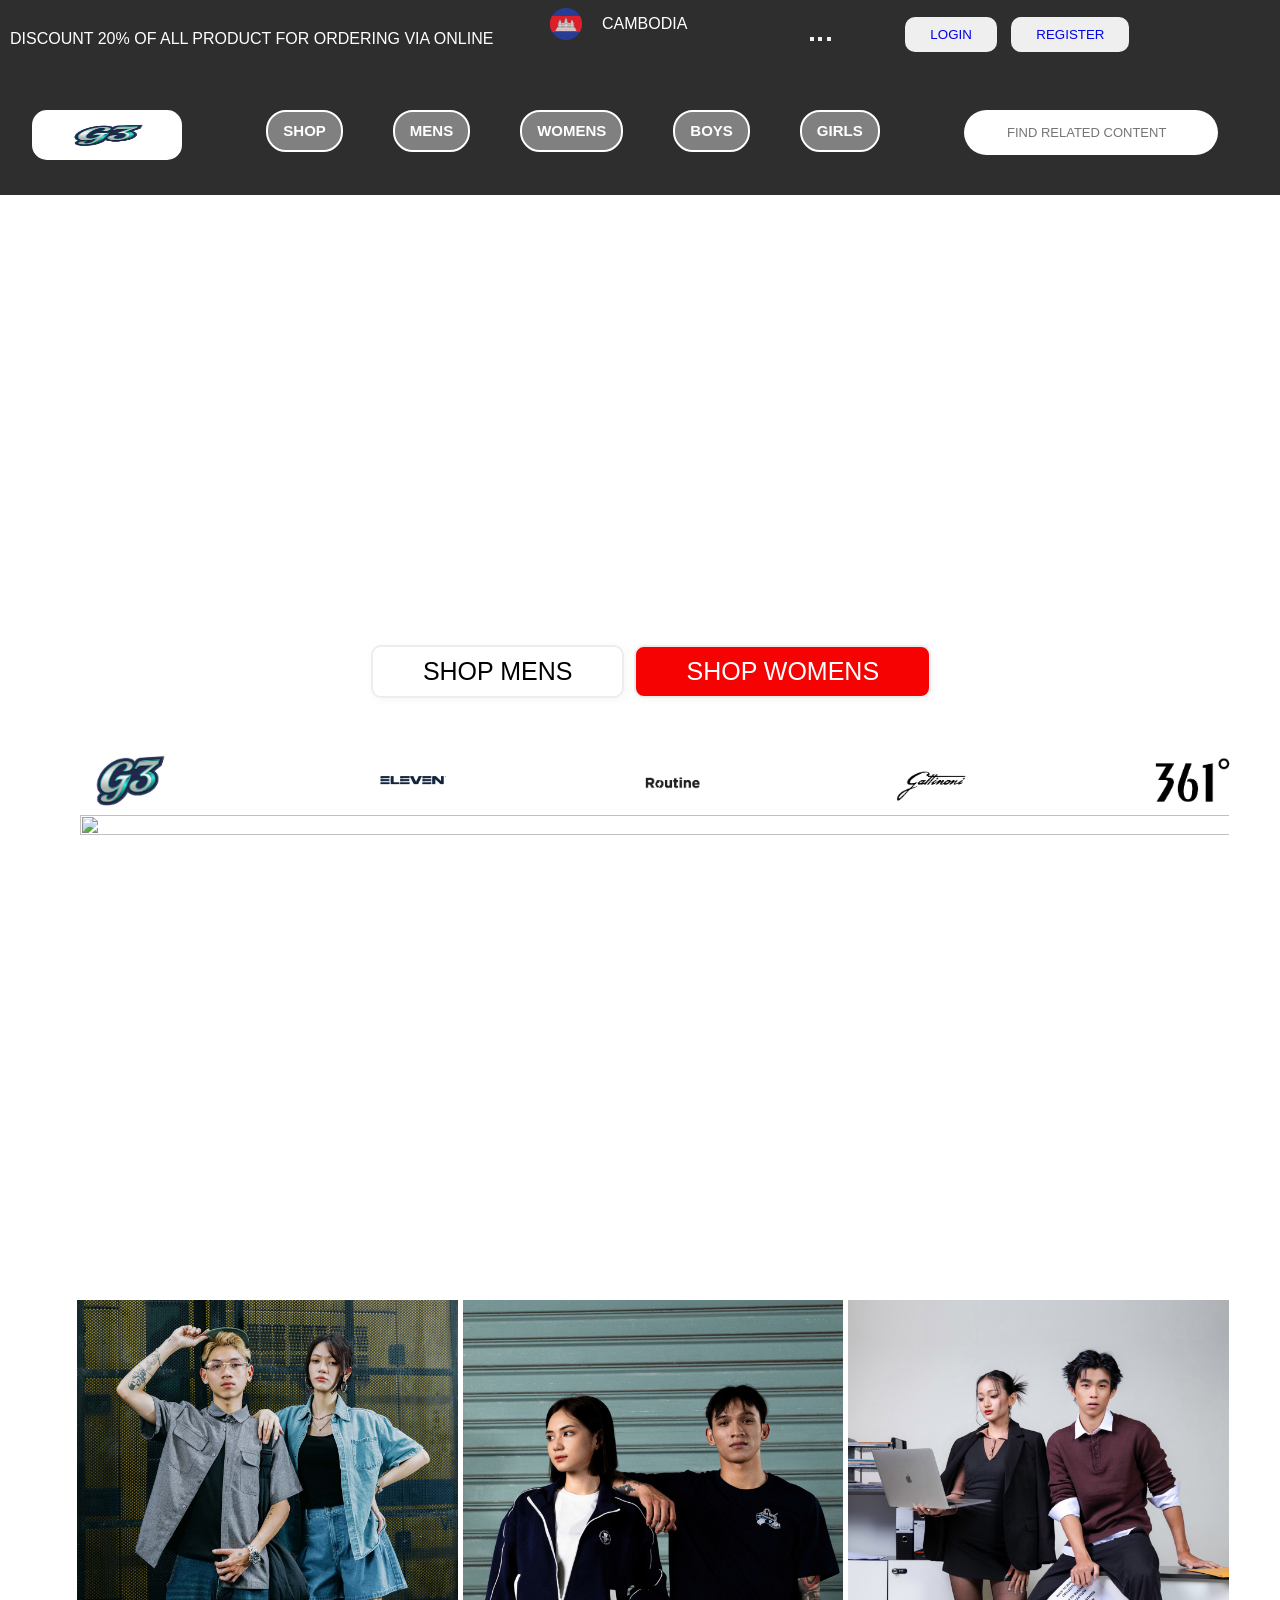
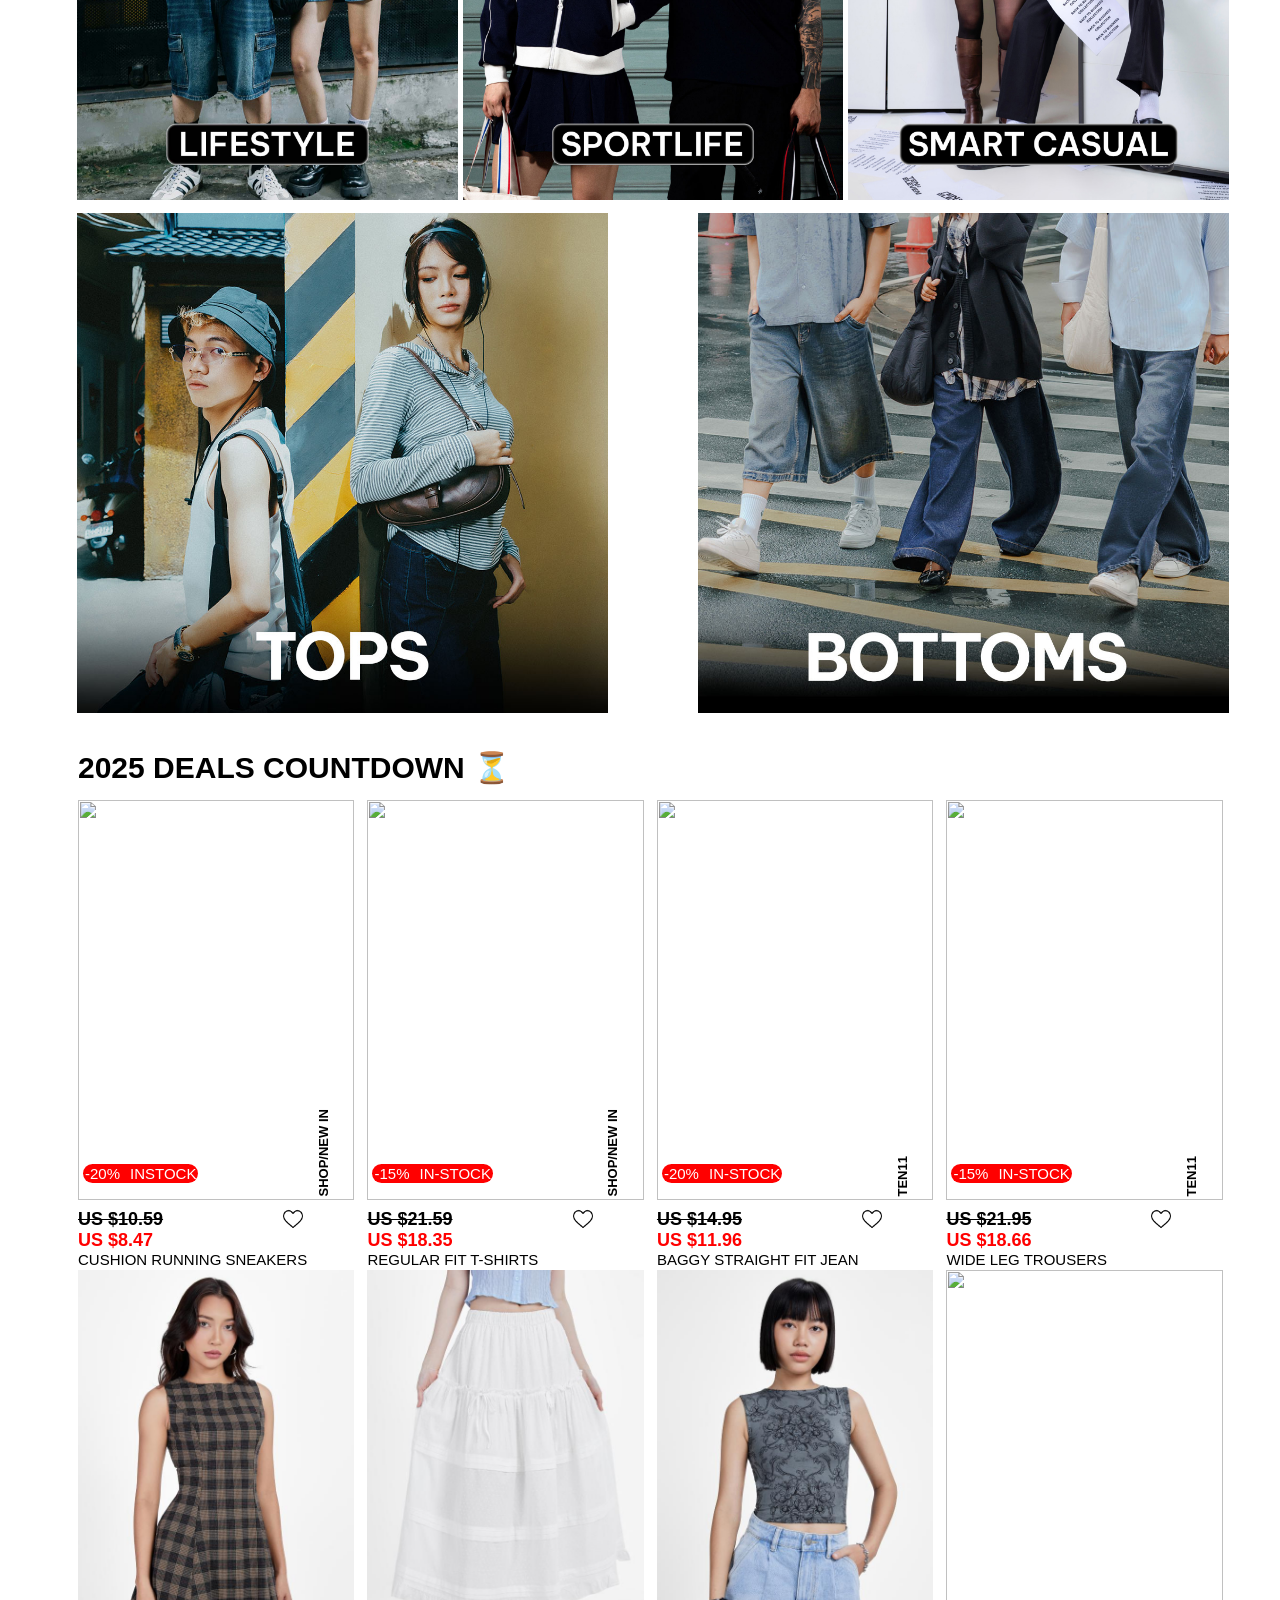
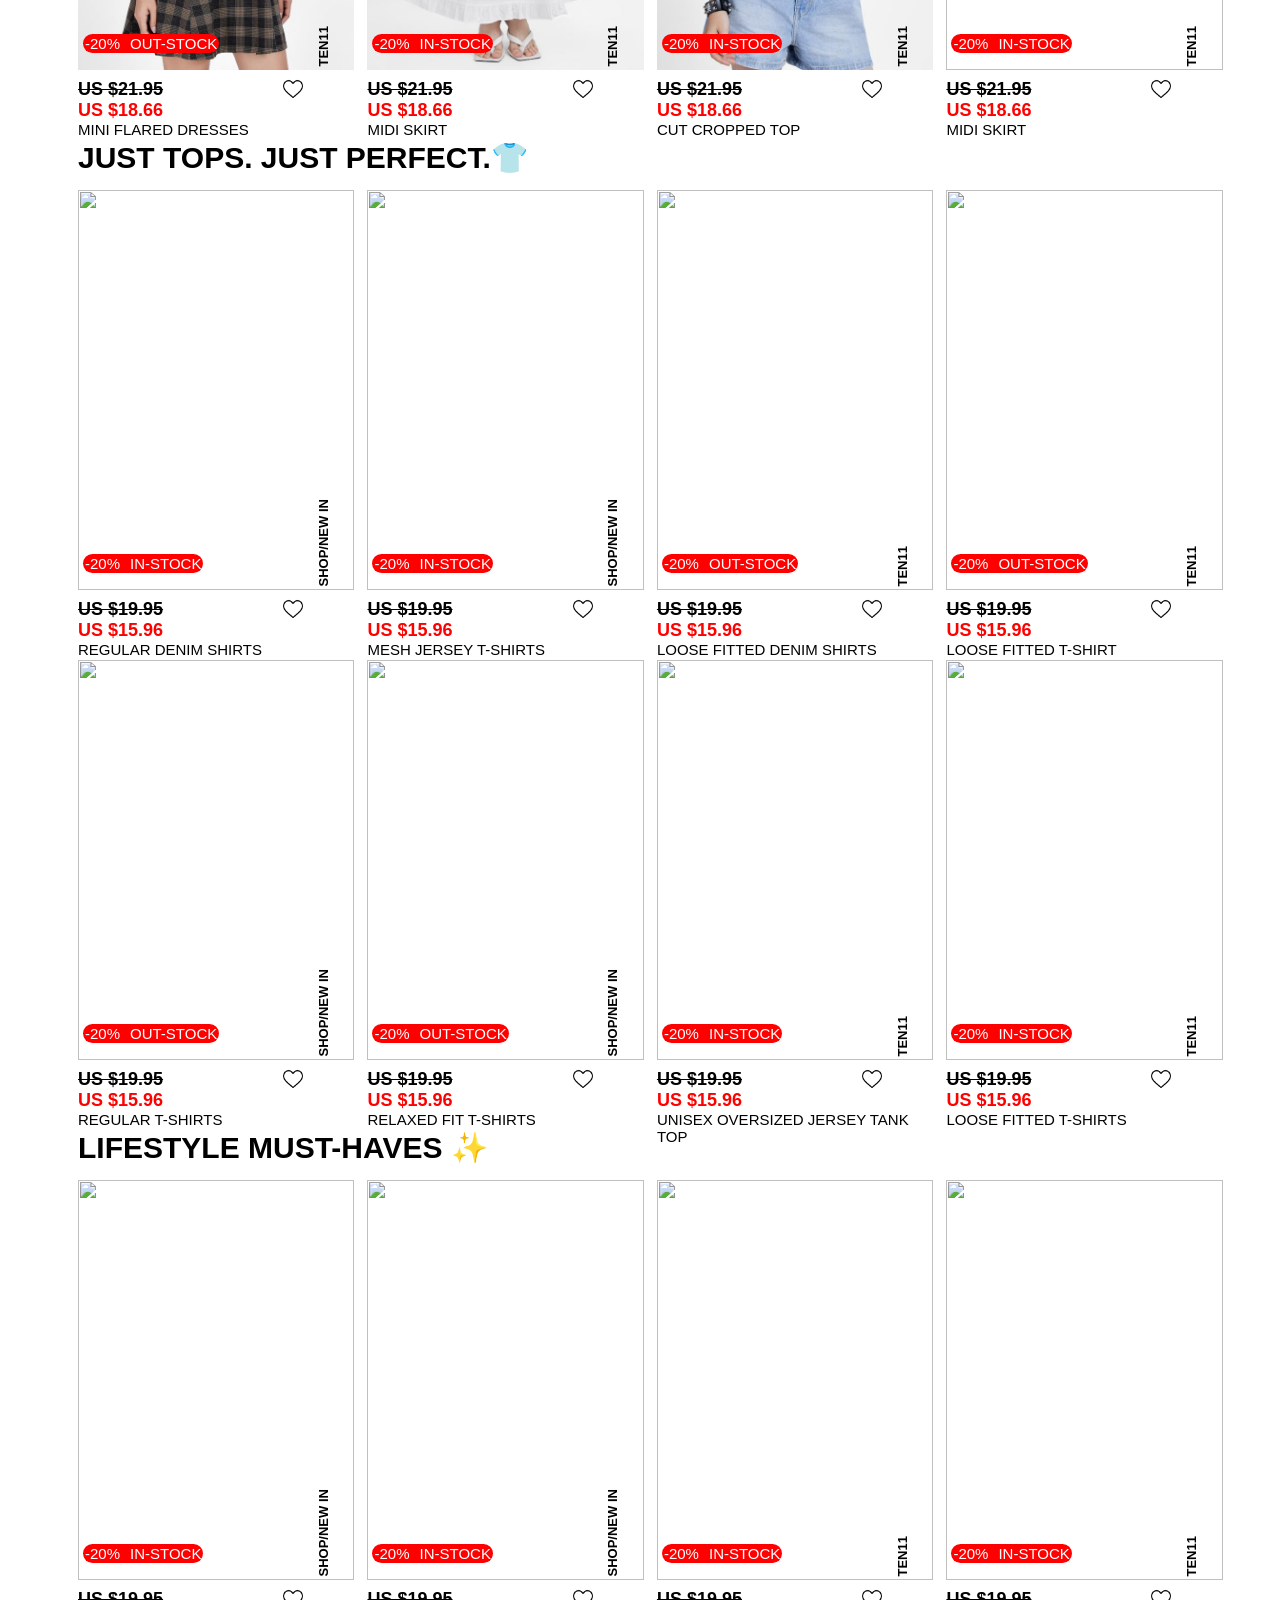
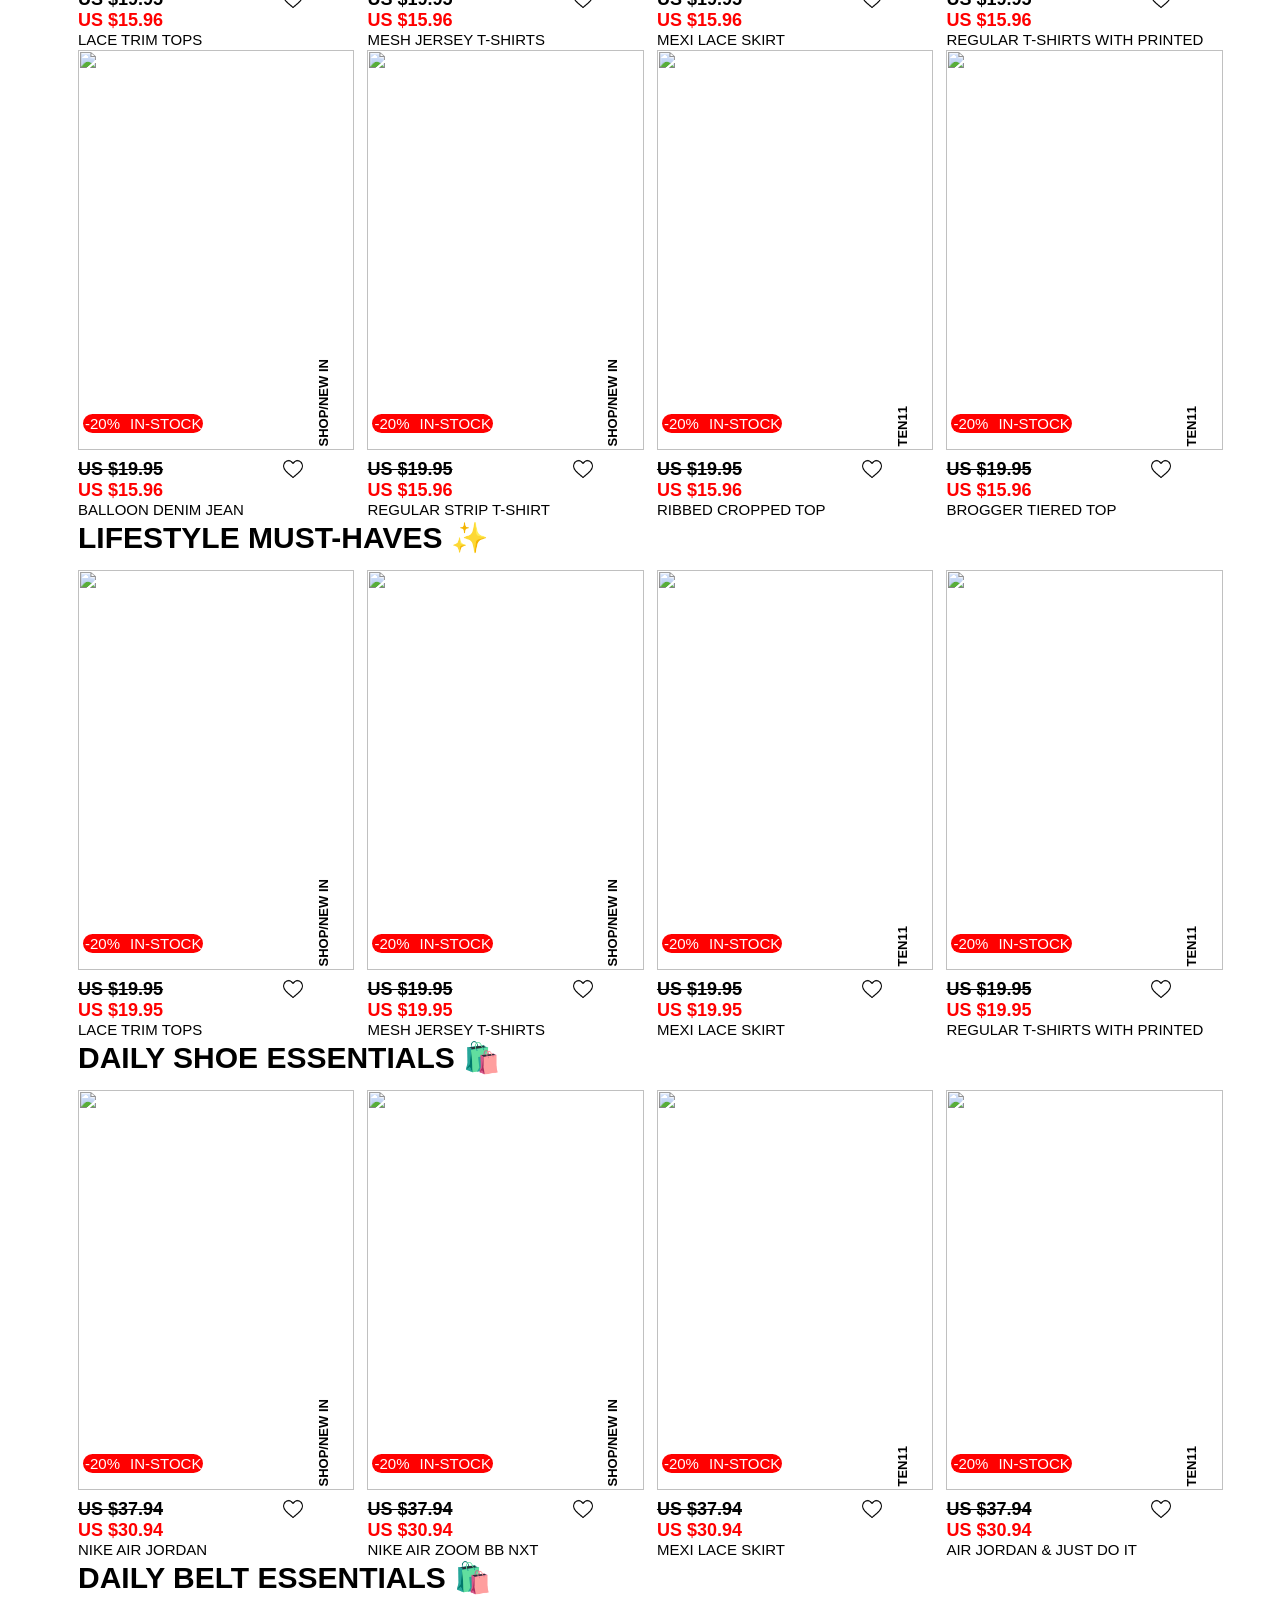
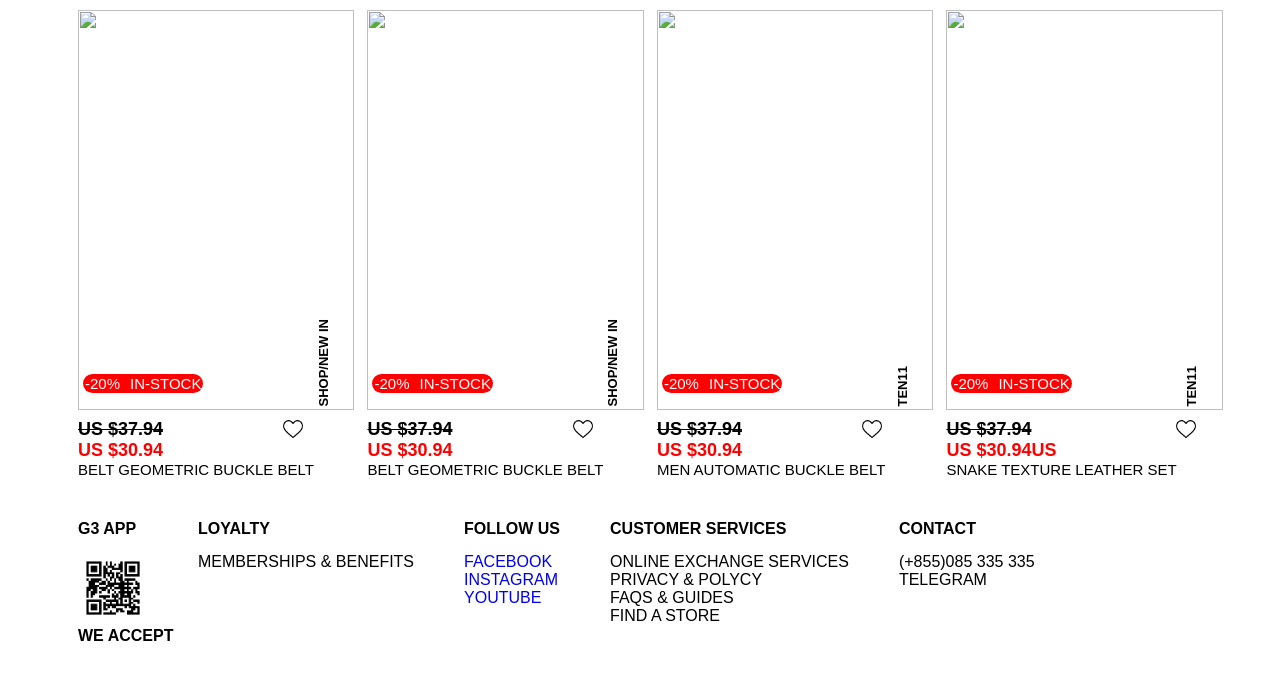
==== index.html @ 4a3a68de "assignment" ====
<!DOCTYPE html>
<html lang="en">

<head>
  <meta charset="UTF-8">
  <meta name="viewport" content="width=device-width, initial-scale=1.0">
  <title>PRODUCT FOR MAS+</title>
   <link rel="stylesheet" href="https://cdn.jsdelivr.net/npm/swiper@11/swiper-bundle.min.css" />
  <!-- Icon tab -->

  <!-- gogle font -->
  <!-- link icon  -->
  <script src="https://unpkg.com/lucide@latest"></script>
  <!-- Style -->
  <link rel="stylesheet" href="./style.css">

</head>

<body>
  <!-- header -->
  <div class="header-container">
    <div class="navbar-top">
      <p class="title">DISCOUNT 20% OF ALL PRODUCT FOR ORDERING VIA ONLINE</p>
      <div class="NavbarTop-right">
        <div class="dropdown">
          <div class="view"><img src="./assets/world (1).png" alt="" class="flag-icon">CAMBODIA<i
              class="fa-solid fa-chevron-down"></i>
            <ul class="all-list">
              <li><a href="#"><img src="./assets/world (1).png" alt="" class="flag-icon"> Cambaodia</a>៛ KHR</li>
              <li><a href="#"><img src="./assets/united-states-of-america.png" alt="" class="flag-icon"> USA</a>$USD</li>
              <li><a href="#"><img src="./assets/canada (2).png" alt="" class="flag-icon"> Canada</a>$cad</li>

            </ul>
          </div>
        </div>
        <div class="lang">
          <button class="shopbtn" type="button"><i style="color:red" data-lucide="heart"></i></button>
          <button class="shopbtn" type="button"><i style="color:red" data-lucide="bell"></i></button>
          <button class="shopbtn" type="button"><i style="color:red" data-lucide="shopping-bag"></i></button>
          <button class="login"><a href="./form.html">login</a></button>
          <button class="login"><a href="./create.html">Register</a></button>
        </div>
      </div>
    </div>
    <div class="navbar-bottom">
      <a href="" class="logo">
        <img src="./assets/logo.png" alt="">
      </a>
      <ul class="all-link">
        <li class="Shoplink"><a href=""> Shop </a>
          <div class="megar-dropdown">
            <div class="all-product">
              <!-- card1 -->
              <div class="card-item">
                <img src="./assets/out-fit main.png" alt="">
                <p class="title"> LIFESTYLE</p>
              </div>
              <!-- card2 -->
              <div class="card-item">
                <img src="./assets/address.png" alt="">
                <p class="title"> LIFESTYLE</p>
              </div>
              <!-- card3 -->
              <div class="card-item">
                <img src="./assets/outfit-man.png" alt="">
                <p class="title"> LIFESTYLE</p>
              </div>
              <!-- card4 -->
              <div class="card-item">
                <img src="./assets/belt.png" alt="">
                <p class="title"> LIFESTYLE</p>
              </div>
              <!-- card5 -->
              <div class="card-item">
                <img src="./assets/shoes.png" alt="">
                <p class="title"> LIFESTYLE</p>
              </div>
            </div>
            <a class="btn link-Viewall" href=""> View all</a>
          </div>
        </li>
        <li class="Shoplink"><a href=""> MENS</a>
          <div class="megar-dropdown">
            <div class="men-list">
              <div class="men-title">
                <h1 class="heading"><a href="#">New In</a></h1>
                <p><a href="#">All</a></p>
                <p><a href="#">Lifesyle</a></p>
                <p><a href="#">Sportlife</a></p>
                <p><a href="#">Casual</a></p>
                <p><a href="#">New In Top</a></p>
                <p><a href="#">New In Bottom</a></p>
              </div>
              <div class="clothing">
                <h1 class="heading"><a href="#">Clothings</a></h1>
                <p><a href="#">All</a></p>
                <p><a href="#">Blazers</a></p>
                <p><a href="#">Vest</a></p>
                <p><a href="#">Polo Skirts</a></p>
                <p><a href="#">T-shirts</a></p>
                <p><a href="#">Jackets</a></p>
              </div>
              <div class="shoes">
                <h1 class="heading"><a href="#">Shoes</a></h1>
                <p><a href="#">All</a></p>
                <p><a href="#">Sandals</a></p>
                <p><a href="#">Sneakers</a></p>
              </div>
              <div class="acessories">
                <h1 class="heading"><a href="#">Acessories</a></h1>
                <p><a href="#">All</a></p>
                <p><a href="#">Caps & Hats</a></p>
                <p><a href="#">Bags</a></p>
                <p><a href="#">Socks</a></p>
                <p><a href="#">Belts</a></p>
                <p><a href="#">Gloves</a></p>
              </div>
              <div class="Shop-Collection">
                <h1 class="heading"><a href="">Acessories</a></h1>
                <p><a href="#">All</a></p>
                <p><a href="#">Post MOdern Academy</a></p>
                <p><a href="#">Rhythms of The River</a></p>
                <p><a href="#">Fiery Energy Collection</a></p>
                <p><a href="#">Q-Drift Collection</a></p>
              </div>
              <div class="sale">
                <h1 class="heading"><a href="#">Sale</a></h1>
                <p><a href="#">Clothing</a></p>
                <p><a href="#">Shoes</a></p>
                <p><a href="#">Acessories</a></p>
                <p><a href="#">Shop By Collection</a></p>

              </div>
            </div>
          </div>
        </li>
        <li class="Shoplink"><a href=""> WOMENS</a>
          <div class="megar-dropdown">
            <div class="men-list">
              <div class="men-title">
                <h1 class="heading"><a href="">New In</a></h1>
                <p><a href="">All</a></p>
                <p><a href="">Lifesyle</a></p>
                <p><a href="">Sportlife</a></p>
                <p><a href="">Casual</a></p>
                <p><a href="">New In Top</a></p>
                <p><a href="">New In Bottom</a></p>
              </div>
              <div class="clothing">
                <h1 class="heading"><a href="">Clothings</a></h1>
                <p><a href="">All</a></p>
                <p><a href="">Blazers</a></p>
                <p><a href="">Vest</a></p>
                <p><a href="">Polo Skirts</a></p>
                <p><a href="">T-shirts</a></p>
                <p><a href="">Jackets</a></p>
              </div>
              <div class="shoes">
                <h1 class="heading"><a href="">Shoes</a></h1>
                <p><a href="">All</a></p>
                <p><a href="">Sandals</a></p>
                <p><a href="">Sneakers</a></p>
              </div>
              <div class="acessories">
                <h1 class="heading"><a href="">Acessories</a></h1>
                <p><a href="">All</a></p>
                <p><a href="">Caps & Hats</a></p>
                <p><a href="">Bags</a></p>
                <p><a href="">Socks</a></p>
                <p><a href="">Belts</a></p>
                <p><a href="">Gloves</a></p>
              </div>
              <div class="Shop-Collection">
                <h1 class="heading"><a href="">Acessories</a></h1>
                <p><a href="">All</a></p>
                <p><a href="">Post MOdern Academy</a></p>
                <p><a href="">Rhythms of The River</a></p>
                <p><a href="">Fiery Energy Collection</a></p>
                <p><a href="">Q-Drift Collection</a></p>
              </div>
              <div class="sale">
                <h1 class="heading"><a href="">Sale</a></h1>
                <p><a href="">Clothing</a></p>
                <p><a href="">Shoes</a></p>
                <p><a href="">Acessories</a></p>
                <p><a href="">Shop By Collection</a></p>

              </div>
            </div>
          </div>
        </li>
        <li class="Shoplink"><a href=""> BOYS</a>
          <div class="megar-dropdown">
            <div class="boy-list">
              <div class="men-title">
                <h1 class="heading"><a href="">New In</a></h1>
              </div>
              <div class="clothing">
                <h1 class="heading"><a href="">Clothings</a></h1>
                <p><a href="">All</a></p>
                <p><a href="">Shirts</a></p>
                <p><a href="">T-shirts</a></p>
                <p><a href="">Jackets</a></p>
                <p><a href="">Clothings set</a></p>
                <p><a href="">Trousers</a></p>
                <p><a href="">Shorts</a></p>
              </div>
              <div class="shoes">
                <h1 class="heading"><a href="">Shoes</a></h1>
                <p><a href="">All</a></p>
                <p><a href="">Sandals</a></p>
                <p><a href="">Sneakers</a></p>
              </div>
              <div class="sale">
                <h1 class="heading"><a href="">Sale</a></h1>
                <p><a href="">New IN</a></p>
                <p><a href="">Clothings</a></p>
                <p><a href="">Shoes</a></p>
              </div>
            </div>
          </div>
        </li>
        <li class="Shoplink"><a href=""> GIRLS</a>
          <div class="megar-dropdown">
            <div class="boy-list">
              <div class="men-title">
                <h1 class="heading"><a href="">New In</a></h1>
              </div>
              <div class="clothing">
                <h1 class="heading"><a href="">Clothings</a></h1>
                <p><a href="">All</a></p>
                <p><a href="">Shirts</a></p>
                <p><a href="">T-shirts</a></p>
                <p><a href="">Jackets</a></p>
                <p><a href="">Clothings set</a></p>
                <p><a href="">Trousers</a></p>
                <p><a href="">Shorts</a></p>
              </div>
              <div class="shoes">
                <h1 class="heading"><a href="">Shoes</a></h1>
                <p><a href="">All</a></p>
                <p><a href="">Sandals</a></p>
                <p><a href="">Sneakers</a></p>
              </div>
              <div class="sale">
                <h1 class="heading"><a href="">Sale</a></h1>
                <p><a href="">New IN</a></p>
                <p><a href="">Clothings</a></p>
                <p><a href="">Shoes</a></p>
              </div>
            </div>
          </div>
        </li>
      </ul>
       <button class="btn-search" type="button"><input type="text" placeholder="Find Related content"><a href=""><i data-lucide="search"></i></a></button>
      <!-- <button class="btn" type="button">Login</button> -->
      <!-- <button class="btn" type="button">Register</button> -->
      
    </div>

  </div>
  <!-- main container -->
  <div class="shop-container">
    <div class="all-button">
      <button class="btn btnRead" type="button">SHOP MENS</button>
      <button class="btn btnAuthor" type="button">SHOP WOMENS</button>
    </div>
  </div>
   <!-- Main container -->
  <div class="main-container">
     <div class="combain-logo">
          <img src="./assets/logo.png" alt="">
          <img src="./assets/eleven.png" alt="">
          <img src="./assets/routine.png" alt="">
          <img src="./assets/gatoni.png" alt="">
          <img src="./assets/361.png" alt="">
     </div>
    <div class="swiper mySwiper">
    <div class="swiper-wrapper">
      <div class="swiper-slide">
            <img src="https://i.pinimg.com/1200x/2f/b5/24/2fb5241d14579fdedc6989cd275238ba.jpg" alt="">
      </div>
     <div class="swiper-slide">
            <img src="https://i.pinimg.com/1200x/97/78/b6/9778b60847f65ab2094aa152dff1e2f6.jpg" alt="">
      </div>
       <div class="swiper-slide">
            <img src="https://i.pinimg.com/1200x/10/e8/ca/10e8ca45fb45e81799ae40be00c5f6f9.jpg" alt="">
      </div>
      <div class="swiper-slide">
            <img src="https://i.pinimg.com/1200x/4d/9f/5a/4d9f5a0dcc0c03b7a9f1bc7c07a864f2.jpg" alt="">
      </div>
       <div class="swiper-slide">
            <img src="https://i.pinimg.com/1200x/ac/e5/84/ace5847d412c4def4c4bec87d070fe2c.jpg" alt="">
      </div>
    </div>
    <button type="button" class="swiper-button-next btncarou"></button>
    <button type class="swiper-button-prev btncarou"></button>
  </div>
 </div>
 <!-- Show container -->
 <div class="show-container">
    <div class="img-card">
       <img src="./assets/lifestyle.png" alt="">
       <img src="./assets/sportlife.png" alt="">
       <img src="./assets/smart-life.png" alt="">
    </div>
    <div class="top-img">
        <img src="./assets/Tops.png" alt="">
        <img src="./assets/bootom.png" alt="">
    </div>
 </div>
 <!-- Swiper Card -->
 <div class="card-container">
    <h1 class="deal-coundown">2025 Deals Countdown ⏳</h1>
    <div class="all-card">
      <div class="view-card">      
          <img src="https://i.pinimg.com/1200x/e0/cb/bf/e0cbbfb600e001c848bf4de46e4d9151.jpg" alt="">
           <div class="dis">
            <p>-20%</p>
            <p>instock</p>
           </div>
          <div class="newin">
          <p >Shop/New In</p>
          </div>
          <div class="field-set">
            <div class="decoration">
               <p class="price-original">US $10.59</p>
               <p class="price">US $8.47</p>
            </div>
            <a href=""><img class="heart" src="./assets/heart.png" alt=""></a>
          </div>
          <p class="role">Cushion Running Sneakers</p>
      </div>
      <div class="view-card">
          <img src="https://zandokh.com/image/cache/catalog/products/2025-06/2112503705%20Replace/ZANDO2405202526749-cr-450x672.jpg" alt="">
          <div class="dis">
            <p>-15%</p>
            <p>in-stock</p>
           </div>
          <div class="newin">
          <p >Shop/New In</p>
          </div>
          <div class="field-set">
           <div class="decoration">
               <p class="price-original">US $21.59</p>
               <p class="price">US $18.35</p>
            </div>
            <a href=""><img class="heart" src="./assets/heart.png" alt=""></a>
          </div>
          <p class="role">Regular Fit T-Shirts</p>
      </div>
      <div class="view-card">
          <img src="https://zandokh.com/image/cache/catalog/products/2025-07/21225031256/Untitled%20Session1209-cr-450x672.jpg" alt="">
          <div class="dis">
            <p>-20%</p>
            <p>in-stock</p>
           </div>
          <div class="newin">
          <p >TEN11</p>
          </div>
          <div class="field-set">
            <div class="decoration">
               <p class="price-original">US $14.95</p>
               <p class="price">US $11.96</p>
            </div>
            <a href=""><img class="heart" src="./assets/heart.png" alt=""></a>
          </div>
          <p class="role">Baggy Straight Fit Jean</p>
      </div>
      <div class="view-card">
          <img src="https://zandokh.com/image/cache/catalog/products/2025-07/11225051107/ZD__0348-cr-450x672.jpg" alt="">
          <div class="dis">
            <p>-15%</p>
            <p>in-stock</p>
           </div>
          <div class="newin">
          <p >TEN11</p>
          </div>
          <div class="field-set">
           <div class="decoration">
               <p class="price-original">US $21.95</p>
               <p class="price">US $18.66</p>
            </div>
            <a href=""><img class="heart" src="./assets/heart.png" alt=""></a>
          </div>
          <p class="role">Wide Leg Trousers</p>
      </div>
    </div>
     <div class="all-card">
      <div class="view-card">
          <img src="./assets/women1.png" alt="">
          <div class="dis">
            <p>-20%</p>
            <p>Out-stock</p>
           </div>
          <div class="newin">
          <p >TEN11</p>
          </div>
          <div class="field-set">
           <div class="decoration">
               <p class="price-original">US $21.95</p>
               <p class="price">US $18.66</p>
            </div>
            <a href=""><img class="heart" src="./assets/heart.png" alt=""></a>
          </div>
          <p class="role">Mini Flared Dresses</p>
      </div>
      <div class="view-card">
          <img src="./assets/women2.png" alt="">
          <div class="dis">
            <p>-20%</p>
            <p>In-stock</p>
           </div>
          <div class="newin">
          <p >TEN11</p>
          </div>
          <div class="field-set">
            <div class="decoration">
               <p class="price-original">US $21.95</p>
               <p class="price">US $18.66</p>
            </div>
            <a href=""><img class="heart" src="./assets/heart.png" alt=""></a>
          </div>
          <p class="role">Midi Skirt</p>
      </div>
      <div class="view-card">
          <img src="./assets/women3.png" alt="">
          <div class="dis">
            <p>-20%</p>
             <p>In-stock</p>
           </div>
          <div class="newin">
          <p >TEN11</p>
          </div>
          <div class="field-set">
           <div class="decoration">
               <p class="price-original">US $21.95</p>
               <p class="price">US $18.66</p>
            </div>
            <a href=""><img class="heart" src="./assets/heart.png" alt=""></a>
          </div>
          <p class="role">Cut Cropped Top</p>
      </div>
      <div class="view-card">
          <img src="https://zandokh.com/image/cache/catalog/products/2025-08/22225061641/ZD__9673-cr-450x672.jpg" alt="">
          <div class="dis">
            <p>-20%</p>
             <p>In-stock</p>
           </div>
          <div class="newin">
          <p >TEN11</p>
          </div>
          <div class="field-set">
           <div class="decoration">
               <p class="price-original">US $21.95</p>
               <p class="price">US $18.66</p>
            </div>
            <a href=""><img class="heart" src="./assets/heart.png" alt=""></a>
          </div>
          <p class="role">Midi Skirt</p>
      </div>
    </div>
    <h1 class="deal-coundown">Just Tops. Just Perfect.👕</h1>
    <div class="all-card">
      <div class="view-card">
          <img src="https://zandokh.com/image/cache/catalog/products/2025-11/11225081234/TAKK7829-cr-450x672.jpg" alt="">
          <div class="dis">
            <p>-20%</p>
             <p>In-stock</p>
           </div>
          <div class="newin">
          <p >Shop/New In</p>
          </div>
          <div class="field-set">
           <div class="decoration">
               <p class="price-original">US $19.95</p>
               <p class="price">US $15.96</p>
            </div>
            <a href=""><img class="heart" src="./assets/heart.png" alt=""></a>
          </div>
          <p class="role">Regular Denim Shirts</p>
      </div>
      <div class="view-card">
          <img src="https://zandokh.com/image/cache/catalog/products/2025-11/21225081485/ZD__9902-cr-450x672.jpg" alt="">
          <div class="dis">
            <p>-20%</p>
            <p>In-stock</p>
           </div>
          <div class="newin">
          <p >Shop/New In</p>
          </div>
          <div class="field-set">
            <div class="decoration">
               <p class="price-original">US $19.95</p>
               <p class="price">US $15.96</p>
            </div>
            <a href=""><img class="heart" src="./assets/heart.png" alt=""></a>
          </div>
          <p class="role">Mesh Jersey T-Shirts</p>
      </div>
      <div class="view-card">
          <img src="https://zandokh.com/image/cache/catalog/products/2025-11/2112508768/ZD__9097-cr-450x672.jpg" alt="">
          <div class="dis">
            <p>-20%</p>
            <p>Out-stock</p>
           </div>
          <div class="newin">
          <p >TEN11</p>
          </div>
          <div class="field-set">
            <div class="decoration">
               <p class="price-original">US $19.95</p>
               <p class="price">US $15.96</p>
            </div>
            <a href=""><img class="heart" src="./assets/heart.png" alt=""></a>
          </div>
          <p class="role">Loose Fitted Denim Shirts</p>
      </div>
      <div class="view-card">
          <img src="https://zandokh.com/image/cache/catalog/products/2025-09/21225081352/ZD__5546-cr-450x672.jpg" alt="">
          <div class="dis">
            <p>-20%</p>
             <p>Out-stock</p>
           </div>
          <div class="newin">
          <p >TEN11</p>
          </div>
          <div class="field-set">
           <div class="decoration">
               <p class="price-original">US $19.95</p>
               <p class="price">US $15.96</p>
            </div>
            <a href=""><img class="heart" src="./assets/heart.png" alt=""></a>
          </div>
          <p class="role">Loose Fitted T-Shirt</p>
      </div>
    </div>
    <div class="all-card">
      <div class="view-card">
          <img src="https://zandokh.com/image/cache/catalog/products/2025-10/11225081300/ZD__8467-cr-450x672.jpg" alt="">
          <div class="dis">
            <p>-20%</p>
             <p>Out-stock</p>
           </div>
          <div class="newin">
          <p >Shop/New In</p>
          </div>
          <div class="field-set">
           <div class="decoration">
               <p class="price-original">US $19.95</p>
               <p class="price">US $15.96</p>
            </div>
            <a href=""><img class="heart" src="./assets/heart.png" alt=""></a>
          </div>
          <p class="role">Regular T-Shirts</p>
      </div>
      <div class="view-card">
          <img src="https://zandokh.com/image/cache/catalog/products/2025-04/3122410006%20replace/ZANDO2504202519037-cr-450x672.jpg" alt="">
          <div class="dis">
            <p>-20%</p>
             <p>Out-stock</p>
           </div>
          <div class="newin">
          <p >Shop/New In</p>
          </div>
          <div class="field-set">
           <div class="decoration">
               <p class="price-original">US $19.95</p>
               <p class="price">US $15.96</p>
            </div>
            <a href=""><img class="heart" src="./assets/heart.png" alt=""></a>
          </div>
          <p class="role">Relaxed Fit T-Shirts</p>
      </div>
      <div class="view-card">
          <img src="https://zandokh.com/image/cache/catalog/products/2025-06/11225041042/DSC04744-cr-450x672.jpg" alt="">
          <div class="dis">
            <p>-20%</p>
            <p>In-stock</p>
           </div>
          <div class="newin">
          <p >TEN11</p>
          </div>
          <div class="field-set">
            <div class="decoration">
               <p class="price-original">US $19.95</p>
               <p class="price">US $15.96</p>
            </div>
            <a href=""><img class="heart" src="./assets/heart.png" alt=""></a>
          </div>
          <p class="role">Unisex Oversized Jersey Tank Top</p>
      </div>
      <div class="view-card">
          <img src="https://zandokh.com/image/cache/catalog/products/2025-11/11225081228/ZD__7426-cr-450x672.jpg" alt="">
          <div class="dis">
            <p>-20%</p>
             <p>In-stock</p>
           </div>
          <div class="newin">
          <p >TEN11</p>
          </div>
          <div class="field-set">
           <div class="decoration">
               <p class="price-original">US $19.95</p>
               <p class="price">US $15.96</p>
            </div>
            <a href=""><img class="heart" src="./assets/heart.png" alt=""></a>
          </div>
          <p class="role">Loose Fitted T-Shirts</p>
      </div>
    </div>
    <!-- Card -->
     <h1 class="deal-coundown">Lifestyle Must-Haves ✨</h1>
    <div class="all-card">
      <div class="view-card">
          <img src="https://zandokh.com/image/cache/catalog/products/2025-11/22225081762/ZD__0501-cr-450x672.jpg" alt="">
          <div class="dis">
            <p>-20%</p>
             <p>In-stock</p>
           </div>
          <div class="newin">
          <p >Shop/New In</p>
          </div>
          <div class="field-set">
           <div class="decoration">
               <p class="price-original">US $19.95</p>
               <p class="price">US $15.96</p>
            </div>
            <a href=""><img class="heart" src="./assets/heart.png" alt=""></a>
          </div>
          <p class="role">Lace Trim Tops</p>
      </div>
      <div class="view-card">
          <img src="https://zandokh.com/image/cache/catalog/products/2025-11/12225101874/ZD__9991-cr-450x672.jpg" alt="">
          <div class="dis">
            <p>-20%</p>
             <p>In-stock</p>
           </div>
          <div class="newin">
          <p >Shop/New In</p>
          </div>
          <div class="field-set">
            <div class="decoration">
               <p class="price-original">US $19.95</p>
               <p class="price">US $15.96</p>
            </div>
            <a href=""><img class="heart" src="./assets/heart.png" alt=""></a>
          </div>
          <p class="role">Mesh Jersey T-Shirts</p>
      </div>
      <div class="view-card">
          <img src="https://zandokh.com/image/cache/catalog/products/2025-11/11225081304/ZD__9870-cr-450x672.jpg" alt="">
          <div class="dis">
            <p>-20%</p>
             <p>In-stock</p>
           </div>
          <div class="newin">
          <p >TEN11</p>
          </div>
          <div class="field-set">
           <div class="decoration">
               <p class="price-original">US $19.95</p>
               <p class="price">US $15.96</p>
            </div>
            <a href=""><img class="heart" src="./assets/heart.png" alt=""></a>
          </div>
          <p class="role">Mexi Lace Skirt</p>
      </div>
      <div class="view-card">
          <img src="https://zandokh.com/image/cache/catalog/products/2025-11/21225081394/TAKK8970-cr-450x672.jpg" alt="">
          <div class="dis">
            <p>-20%</p>
             <p>In-stock</p>
           </div>
          <div class="newin">
          <p >TEN11</p>
          </div>
          <div class="field-set">
            <div class="decoration">
               <p class="price-original">US $19.95</p>
               <p class="price">US $15.96</p>
            </div>
            <a href=""><img class="heart" src="./assets/heart.png" alt=""></a>
          </div>
          <p class="role">Regular T-Shirts With Printed</p>
      </div>
    </div>
        <div class="all-card">
      <div class="view-card">
          <img src="https://zandokh.com/image/cache/catalog/products/2025-11/11225101361/ZD__0205-cr-450x672.jpg" alt="">
          <div class="dis">
            <p>-20%</p>
             <p>In-stock</p>
           </div>
          <div class="newin">
          <p >Shop/New In</p>
          </div>
          <div class="field-set">
          <div class="decoration">
               <p class="price-original">US $19.95</p>
               <p class="price">US $15.96</p>
            </div>
            <a href=""><img class="heart" src="./assets/heart.png" alt=""></a>
          </div>
          <p class="role">Balloon Denim Jean</p>
      </div>
      <div class="view-card">
          <img src="https://zandokh.com/image/cache/catalog/products/2025-11/22225081808/TAKK7953-cr-450x672.jpg" alt="">
          <div class="dis">
            <p>-20%</p>
             <p>In-stock</p>
           </div>
          <div class="newin">
          <p >Shop/New In</p>
          </div>
          <div class="field-set">
            <div class="decoration">
               <p class="price-original">US $19.95</p>
               <p class="price">US $15.96</p>
            </div>
            <a href=""><img class="heart" src="./assets/heart.png" alt=""></a>
          </div>
          <p class="role">Regular Strip T-Shirt</p>
      </div>
      <div class="view-card">
          <img src="https://zandokh.com/image/cache/catalog/products/2025-11/22225081803/TAKK7703-cr-450x672.jpg" alt="">
          <div class="dis">
            <p>-20%</p>
             <p>In-stock</p>
           </div>
          <div class="newin">
          <p >TEN11</p>
          </div>
          <div class="field-set">
            <div class="decoration">
               <p class="price-original">US $19.95</p>
               <p class="price">US $15.96</p>
            </div>
            <a href=""><img class="heart" src="./assets/heart.png" alt=""></a>
          </div>
          <p class="role">Ribbed Cropped Top</p>
      </div>
      <div class="view-card">
          <img src="https://zandokh.com/image/cache/catalog/products/2025-11/22225081766/TAKK8939-cr-450x672.jpg" alt="">
          <div class="dis">
            <p>-20%</p>
             <p>In-stock</p>
           </div>
          <div class="newin">
          <p >TEN11</p>
          </div>
          <div class="field-set">
            <div class="decoration">
               <p class="price-original">US $19.95</p>
               <p class="price">US $15.96</p>
            </div>
            <a href=""><img class="heart" src="./assets/heart.png" alt=""></a>
          </div>
          <p class="role">Brogger Tiered Top</p>
      </div>
    </div>
    <!-- Shoes card -->
    <h1 class="deal-coundown">Lifestyle Must-Haves ✨</h1>
    <div class="all-card">
      <div class="view-card">
          <img src="https://zandokh.com/image/cache/catalog/products/2025-11/22225081762/ZD__0501-cr-450x672.jpg" alt="">
          <div class="dis">
            <p>-20%</p>
             <p>In-stock</p>
           </div>
          <div class="newin">
          <p >Shop/New In</p>
          </div>
          <div class="field-set">
           <div class="decoration">
               <p class="price-original">US $19.95</p>
               <p class="price">US $19.95</p>
            </div>
            <a href=""><img class="heart" src="./assets/heart.png" alt=""></a>
          </div>
          <p class="role">Lace Trim Tops</p>
      </div>
      <div class="view-card">
          <img src="https://zandokh.com/image/cache/catalog/products/2025-11/12225101874/ZD__9991-cr-450x672.jpg" alt="">
          <div class="dis">
            <p>-20%</p>
             <p>In-stock</p>
           </div>
          <div class="newin">
          <p >Shop/New In</p>
          </div>
          <div class="field-set">
           <div class="decoration">
               <p class="price-original">US $19.95</p>
               <p class="price">US $19.95</p>
            </div>
            <a href=""><img class="heart" src="./assets/heart.png" alt=""></a>
          </div>
          <p class="role">Mesh Jersey T-Shirts</p>
      </div>
      <div class="view-card">
          <img src="https://zandokh.com/image/cache/catalog/products/2025-11/11225081304/ZD__9870-cr-450x672.jpg" alt="">
          <div class="dis">
            <p>-20%</p>
             <p>In-stock</p>
           </div>
          <div class="newin">
          <p >TEN11</p>
          </div>
          <div class="field-set">
            <div class="decoration">
               <p class="price-original">US $19.95</p>
               <p class="price">US $19.95</p>
            </div>
            <a href=""><img class="heart" src="./assets/heart.png" alt=""></a>
          </div>
          <p class="role">Mexi Lace Skirt</p>
      </div>
      <div class="view-card">
          <img src="https://zandokh.com/image/cache/catalog/products/2025-11/21225081394/TAKK8970-cr-450x672.jpg" alt="">
          <div class="dis">
            <p>-20%</p>
             <p>In-stock</p>
           </div>
          <div class="newin">
          <p >TEN11</p>
          </div>
          <div class="field-set">
           <div class="decoration">
               <p class="price-original">US $19.95</p>
               <p class="price">US $19.95</p>
            </div>
            <a href=""><img class="heart" src="./assets/heart.png" alt=""></a>
          </div>
          <p class="role">Regular T-Shirts With Printed</p>
      </div>
    </div>
     <h1 class="deal-coundown">Daily Shoe Essentials 🛍️</h1>
    <div class="all-card">
      <div class="view-card">
          <img src="https://i.pinimg.com/736x/c9/a6/c9/c9a6c9b3900078aecc8fda0f52e3ea5d.jpg" alt="">
          <div class="dis">
            <p>-20%</p>
             <p>In-stock</p>
           </div>
          <div class="newin">
          <p >Shop/New In</p>
          </div>
          <div class="field-set">
            <div class="decoration">
               <p class="price-original">US $37.94</p>
               <p class="price">US $30.94</p>
            </div>
            <a href=""><img class="heart" src="./assets/heart.png" alt=""></a>
          </div>
          <p class="role">Nike Air Jordan</p>
      </div>
      <div class="view-card">
          <img src="https://i.pinimg.com/1200x/9a/05/08/9a050836e3c8ce14a833f3105d86af57.jpg" alt="">
          <div class="dis">
            <p>-20%</p>
             <p>In-stock</p>
           </div>
          <div class="newin">
          <p >Shop/New In</p>
          </div>
          <div class="field-set">
           <div class="decoration">
               <p class="price-original">US $37.94</p>
               <p class="price">US $30.94</p>
            </div>
            <a href=""><img class="heart" src="./assets/heart.png" alt=""></a>
          </div>
          <p class="role">Nike Air Zoom BB NXT</p>
      </div>
      <div class="view-card">
          <img src="https://i.pinimg.com/736x/a8/38/96/a83896ee2ad6405346f3d37b6d61770e.jpg" alt="">
          <div class="dis">
            <p>-20%</p>
             <p>In-stock</p>
           </div>
          <div class="newin">
          <p >TEN11</p>
          </div>
          <div class="field-set">
            <div class="decoration">
               <p class="price-original">US $37.94</p>
               <p class="price">US $30.94</p>
            </div>
            <a href=""><img class="heart" src="./assets/heart.png" alt=""></a>
          </div>
          <p class="role">Mexi Lace Skirt</p>
      </div>
      <div class="view-card">
          <img src="https://i.pinimg.com/736x/13/9b/ea/139bea477b9758a563ff7921dd3ff1b3.jpg" alt="">
          <div class="dis">
            <p>-20%</p>
             <p>In-stock</p>
           </div>
          <div class="newin">
          <p >TEN11</p>
          </div>
          <div class="field-set">
            <div class="decoration">
               <p class="price-original">US $37.94</p>
               <p class="price">US $30.94</p>
            </div>
            <a href=""><img class="heart" src="./assets/heart.png" alt=""></a>
          </div>
          <p class="role">Air Jordan & Just Do It</p>
      </div>
      <!-- Belt container -->
    </div>
    <h1 class="deal-coundown">Daily Belt Essentials 🛍️</h1>
    <div class="all-card">
      <div class="view-card">
          <img src="https://i.pinimg.com/1200x/47/7c/0d/477c0d3b9ce963d7a9645220e0173698.jpg" alt="">
          <div class="dis">
            <p>-20%</p>
             <p>In-stock</p>
           </div>
          <div class="newin">
          <p >Shop/New In</p>
          </div>
          <div class="field-set">
            <div class="decoration">
               <p class="price-original">US $37.94</p>
               <p class="price">US $30.94</p>
            </div>
            <a href=""><img class="heart" src="./assets/heart.png" alt=""></a>
          </div>
          <p class="role">Belt Geometric Buckle Belt</p>
      </div>
      <div class="view-card">
          <img src="https://i.pinimg.com/1200x/1d/29/49/1d294921f55bd189ced9955e6c1eb6f0.jpg" alt="">
          <div class="dis">
            <p>-20%</p>
             <p>In-stock</p>
           </div>
          <div class="newin">
          <p >Shop/New In</p>
          </div>
          <div class="field-set">
            <div class="decoration">
               <p class="price-original">US $37.94</p>
               <p class="price">US $30.94</p>
            </div>
            <a href=""><img class="heart" src="./assets/heart.png" alt=""></a>
          </div>
          <p class="role"> Belt Geometric Buckle Belt</p>
      </div>
      <div class="view-card">
          <img src="https://i.pinimg.com/1200x/2e/07/c3/2e07c3362ea0949f112ebb308b39e744.jpg" alt="">
          <div class="dis">
            <p>-20%</p>
             <p>In-stock</p>
           </div>
          <div class="newin">
          <p >TEN11</p>
          </div>
          <div class="field-set">
           <div class="decoration">
               <p class="price-original">US $37.94</p>
               <p class="price">US $30.94</p>
            </div>
            <a href=""><img class="heart" src="./assets/heart.png" alt=""></a>
          </div>
          <p class="role">Men Automatic Buckle Belt</p>
      </div>
      <div class="view-card">
          <img src="https://i.pinimg.com/736x/36/20/c0/3620c04d0a9927229b2c35246f61b41a.jpg" alt="">
          <div class="dis">
            <p>-20%</p>
             <p>In-stock</p>
           </div>
          <div class="newin">
          <p >TEN11</p>
          </div>
          <div class="field-set">
           <div class="decoration">
               <p class="price-original">US $37.94</p>
               <p class="price">US $30.94US</p>
            </div>
            <a href=""><img class="heart" src="./assets/heart.png" alt=""></a>
          </div>
          <p class="role">Snake Texture Leather Set</p>
      </div>
    </div>
 <div class="end-container">
    <div class="app">
      <p>G3 APP</p>
      <img src="./assets/qrcode.png" alt="">
    </div>
    <div class="loyal">
      <p class="loyality">LOYALTY</p>
      <p><i data-lucide="heart-pulse"></i> Memberships & Benefits</p>
    </div>
    <div class="follow">
      <p class="loyality">FOLLOW US</p>
      <p><i data-lucide="facebook"></i> <a href="https://www.facebook.com/?_rdc=2&_rdr#">FACEBOOK</a> </p>
      <p><i data-lucide="instagram"></i> <a href="https://www.instagram.com/">INSTAGRAM</a> </p>
      <p><i data-lucide="youtube"></i>   <a href="https://www.youtube.com/">YOUTUBE</a> </p>
    </div>
    <div class="coustomer">
      <p class="loyality">CUSTOMER SERVICES</p>
      <p class="coustomer">Online Exchange Services</p>
      <p class="coustomer">Privacy & Polycy</p>
      <p class="coustomer">FAQs & Guides</p>
      <p class="coustomer">Find a Store</p>
    </div>
    <div >
      <p class="loyality">CONTACT</p>
      <p><i data-lucide="phone"></i>  (+855)085 335 335</p>
      <p><i data-lucide="tv-minimal-play"></i>Telegram</p>
    </div>
  </div>
  <div class="acept">
    <h1 style="font-size: 16px;margin-bottom: 20px;">WE ACCEPT</h1>
    <div class="accept-combaine">
      <img src="https://www.ababank.com/fileadmin/user_upload/Payment_Cards/Debit/UPI_Debit.png" alt="">
      <img src="https://cdn.prod.website-files.com/6421631e1cc24c10e5a5503c/655eb6e1090ee9ecd434424b_plat-debit-min.png" alt="">
      <img src="https://encrypted-tbn0.gstatic.com/images?q=tbn:ANd9GcRsx_wCV4LFzTc2FlHepNsz5m-BXHuqN8grew&s" alt="">
      <img src="https://www.maybank2u.com.my/iwov-resources/images/personal/cards/visa/_0010_VISA-Blue-OL.png" alt="">
      <img src="https://www.chipmongbank.com.kh/api/images//19df84e0-e9cc-49e7-9353-5ce8abe0f43b.png" alt="">
      <img src="https://www.creditbank.com.pg/sites/default/files/2024-08/VisaClassicDebit_CMYK_HR_personal.png" alt="">
      <img src="https://www.sathapana.com.kh/uploads/8fb1fac6740afadb23704e035c8009948c44ef15/Sliver-Credit-card-02.jpg" alt="">
      <img src="https://woori.com.vn/wp-content/uploads/2024/08/Woori-Visa-Classic-Corporate-1-1.png" alt="">
    </div>
    

  </div>
  </div>
  
</body>
<!-- lucid -->
<script>
  lucide.createIcons();
</script>
<!-- Swiper JS -->
<script src="https://cdn.jsdelivr.net/npm/swiper@11/swiper-bundle.min.js"></script>
      <script>
    var swiper = new Swiper(".mySwiper", {
      navigation: {
        nextEl: ".swiper-button-next",
        prevEl: ".swiper-button-prev",
      },
    });
  </script>
</html>
---- style.css ----
/* Reset and Base Styles */
* {
  margin: 0;
  padding: 0;
  box-sizing: border-box;
  text-transform: uppercase;
  text-decoration: none;
  list-style: none;
   font-family: "Outfit", sans-serif;
}

:root {
  /* Colors */
  --color-black: #000000;
  --color-pink: #ff2eee;
  --color-white: #ffffff;
  
  /* Sizes */
  --size-15: 15px;
  --size-18: 18px;
  --size-30: 30px;
  
  /* Font Weights */
  --regular: 400;
  --medium: 500;
  --bold: 700;
  --extra-bold: 900;
}

/* Header Container */
.header-container {
  padding: 20px 0;
  width: 100%;
  /* background-color: var(--color-black); */
  background-color: rgba(7, 7, 7, 0.838);
  
}

.header-container .navbar-top {
  width: 100%;
  /* margin: auto; */
  margin-left: 10px;
  margin-top: 10px;
  display: flex;
  justify-content: space-between;
  flex-wrap: wrap;
  align-items: flex-start;
}

.navbar-top .title {
  color: var(--color-white);
}

.NavbarTop-right {
  display: flex;
  /* justify-content: flex-start; */
  align-items: center;
  gap: 10px;
  margin-top: -40px;
  margin-left: 540px;
}

.NavbarTop-right .dropdown {
  width: 250px;
  position: relative;
}

.dropdown .view {
  cursor: pointer;
  display: flex;
  /* justify-content: center; */
  align-items: center;
  gap: 20px;
  padding-bottom: 20px;
  color: var(--color-white);
}

.view .all-list {
  background-color: var(--color-white);
  padding: 20px;
  width: 90%;
  opacity: 1;
  position: absolute;
  visibility: hidden;
  top: 50px;
  cursor: pointer;
  left: 0;
  transition: all 0.5s;
  border-radius: 30px;
  z-index: 10;
}
 .view:hover .all-list {
  opacity: 1;
  visibility: visible;
}

.navbar-top-right .dropdown .all-list li {
  border-radius: 10px;
  padding: 15px 10px;
  margin-top: 5px;
  display: flex;
  justify-content: space-between;
  align-items: center;
}

.navbar-top-right .dropdown .all-list li:hover {
  /* background-color: var(--color-pink); */
  background-color: rgba(255, 166, 0, 0.986) !important;
}

.navbar-top-right .dropdown .all-list li a {
  font-size: var(--size-15);
  font-weight: var(--bold);
  display: flex;
  justify-content: center;
  align-items: center;
  gap: 10px;
  color: var(--color-black);
  
}
.login{
  padding: 10px 25px;
  border-radius: 10px;
  border: none;
  margin-left: 70px;
  margin-right: -60px;
}
/* Navbar Bottom */
.navbar-bottom {
  padding: 0;
  display: flex;
  justify-content: space-between;
  align-items: flex-start;
  flex-wrap: wrap;
  width: 95%;
  margin: auto;
  margin-top: 50px;
}

.navbar-bottom .logo img {
  width: 100px;
  border: 0px solid white;
  width:150px;
  height: 50px;
  padding: 10px 10px;
  border-radius: 15px;
  background-color: var(--color-white);
}

.navbar-bottom .all-link {
  display: flex;
  justify-content: center;
  align-items: flex-start;
  gap: 50px;
  margin-left: 20px;
}
.navbar-bottom li{
    border: 2PX solid white;
    padding: 10px 15px;
    border-radius: 20px;
    background-color: rgb(128, 128, 128);
}
.navbar-bottom li:hover{
    background-color: var(--color-pink);
    
}
.navbar-bottom .all-link li a {
  font-size: var(--size-15);
  font-weight: var(--bold);
  color: var(--color-white);
}

.navbar-bottom button {
  background-color: var(--color-pink);
  background-color: var(--color-white);
  text-align: center;
  border-radius: 30px;
  padding: 10px 40px;
  margin-bottom: 20px; 
  color: var(--color-white);
  color: var(--color-black);
  border: none;
  cursor: pointer;
  font-weight: var(--bold);
  font-size: var(--size-15);
}
.navbar-bottom button:hover{
  background-color: rgb(227, 8, 194); 
  background-color: var(--color-white); 
  color: var(--color-white);
}
 .btn-search{
    padding:2px 2px;
    margin-right:30px;
    margin-left: 20px;
    border-radius:20px;
    overflow: hidden;
}
.btn-search input{
    padding: 5px 3px;
    border: none;
    font-size: 13px;
    outline: none;
    background-color: transparent;
} 

/* Mega Dropdown */
.megar-dropdown {
  width: 100%;
  padding: 50px 0;
  display: flex;
  opacity: 1;
  visibility: hidden;
  transition: all 0.5s;
  align-items: center;
  flex-direction: column;
  left: 0;
  gap: 100px;
  /* background-color: var(--color-black); */
  background-color: rgb(128, 128, 128);
  position: absolute;
  top: 200px;
  z-index: 5;
}

.Shoplink:hover .megar-dropdown{
  visibility: visible;
}
.megar-dropdown .all-product {
  display: flex;
  justify-content: center;
  align-items: center;
  gap: 30px;
}

.megar-dropdown .all-product .card-item {
  width: 200px;
  text-align: center;
  border-radius: 20px;
  overflow: hidden;
}

.megar-dropdown .all-product .card-item .title {
  color: var(--color-white);
  font-weight: var(--bold);
}

.megar-dropdown .all-product .card-item img {
  width: 100%;
  height: 100%;
  border-radius: 20px;
}

.link-Viewall {
  border-radius: 20px;
  color: var(--color-white);
  padding: 20px 50px;
  font-size: var(--size-18);
  border: 2px solid var(--color-white);
  background: transparent;
  cursor: pointer;
}
.link-Viewall:hover{
  background-color: var(--color-pink);
  background-color: orange ;
}
.men-list{
  display: flex;
  justify-content: space-between;
  align-items: center;
  gap:70px;
}
.boy-list{
   display: flex;
  justify-content: space-between;
  align-items: center;
  gap:250px;
}
/* Shop container */
.shop-container{
  position: absolute;
  color:#fff;
  top:175px;
  /* left:100px; */
  width:90%;
  margin: 20px 75px;
  /* height:700px; */
  /* z-index: 3; */
  background-image: url(https://i.pinimg.com/1200x/8f/dc/05/8fdc051f6733d87a02957988baa87608.jpg);
  bottom: 50px;
  height: 100%;
  background-size: cover;
  background-repeat: no-repeat;
  object-fit: cover;
}
.all-button{
  padding-top: 450px;
  width:auto;
  display:flex;
  justify-content: center;
  align-items: center;
  gap: 10px;
  
}
.btn{
  background-color: #fff;
  font-size: 25px;
  padding: 10px 50px;
  /* border-color:transparent; */
  transition: all 0.5s;
  transition-timing-function: linear;
  outline: none;
  border-radius: 10px;
  border: 2px solid #ebedef;
  box-shadow: 2px 2px 8px rgba(246, 246, 243, 0.99);
  outline: none;
}
.btnRead:hover{
  color:#fff;
  background-color: transparent;
  border: 2px solid #fff;
  margin-top: 20px;
}
.btnAuthor{
  color: #fff;
  background-color:rgb(246, 2, 2);
}
.btnAuthor:hover{
  background-color: transparent;
   border: 2px solid #fff;
  margin-top: 20px;
}


/* Swiper */
.main-container{
  width:96%;
  height: 400px;
  margin-top: 550px;
}
.main-container .combain-logo{
  width: 95%;
  display: flex;
  gap: 180px;
  margin-left: 65px;
  margin-right: 65px;
}
.combain-logo img{
  width: 150px;
  height: 70px;
  object-fit: cover;
}
.swiper-wrapper{
  max-width: 100%;
  max-height: 100%;
  margin-left: 80px;
  margin-right: 80px;
  
}
.swiper-wrapper .swiper-slide img{
    width: 100%;
    height:100%;
    object-fit: cover;
    position: relative;
    background-size: cover;
} 
.btncarou , .btnproCarou{
  width:100px;
  height:100px;
  border-radius: 80%;
  color: var(--color-white);
  background-color: var(--color-black); 
  position: absolute;
  right:50px;
  outline: none;
  transition-duration: 0.5s;
  border: 2px solid var(--color-white);
  top: 300px;
  z-index: 1000 !important;
  padding: 20px 20px;
  margin-left: 120px;
}
.btncarou i{
  transition-duration: 0.5s;
  font-size: 30px;
  font-weight: 1000;
}
.btncarou:hover {
  background-color: red;
  color: var(--color-white);
}
.btncarou:hover i{
  scale: 4;
}
.button-prev{
  left: 50px !important;
}
.button-prev i{
  transform: rotate(540deg);
}
.show-container{
  width: 90%;
  height: 500px;
  margin-top: 155px;
  margin-left: 77px;
}
.show-container .img-card{
  display: flex;
  gap: 5px;
  width: 100%;
  height: 100%;
}
.show-container .img-card img{
  width:34%;
  height: 100%;
  object-fit: cover;
}
.show-container .top-img{
  width: 100%;
  height: 100%;
  display: flex;
  gap: 90px;
  margin-top: 13px;
}
.show-container .top-img img{
  width: 49%;
  height: 100%;
  object-fit: cover;
}
/* Card container */
.card-container{
  width: 90%;
  height: 400px;
  margin-top: 43%;
  margin-left: 78px;
}
.card-container .deal-coundown{
  font-size: 30px;
  font-weight: 700;
}
.card-container .all-card{
  width: 100%;
  height:100%;
  display: flex;
  gap: 13px;
  margin: 70px;
  margin-top: 15px;
  margin-left: 0px;
}
.card-container .view-card{
  width: 24%;
  height: 100%;
}
.card-container .view-card img{
  width: 100%;
  height: 100%;
  object-fit: cover;
}
.card-container .field-set{
  display: flex;
  gap: 120px;
  margin-top: 50px;
  color: red;
  font-weight: 600;
  font-size: 18px;
}
.card-container .field-set .price a{
  font-size: 20px;
  color: red;
  font-weight: 700;
}
.card-container .field-set .decoration .price-original{
  text-decoration: line-through;
  color: black;
}
.card-container .field-set .heart{
  width: 20px;
  height: 20px;
}
.card-container .view-card .role{
  color: black;
  font-size: 15px;
  font-weight: 500;
}
.card-container .view-card .newin p{
  width: 90px;
  font-size: 13px;
  margin-top: -60px;
  margin-left: 200px;
  rotate: 270deg;
 font-weight: 600;
 color: black;
}
.card-container .view-card .dis{
  color: white;
  font-size: 15px;
  margin-top: -40px;
  margin-left: 5px;
  background-color: red;
  padding: 1px 2px;
  border-radius:1000px;
  position: absolute; 
  display:flex ;
  gap: 10px;
  margin-left: 5px;
}
.end-container{
  padding-top: 40px;
  width: 100%;
  display: flex;
  gap: 50px;
}
.end-container .app p{
  font-size: 16px;
  font-weight: 600;
  margin-bottom: 15px;
}
.end-container .app img{
  width: 70px;
  height: 70px;
}
.end-container .loyality{
  font-size: 16px;
  font-weight: 600;
  margin-bottom: 15px;
}
.acept-combaine{
  width: 100%;
  display: flex;
  gap: 50px;
}
.acept img{
  width: 5%;
  height: auto;
  object-fit: cover;

}
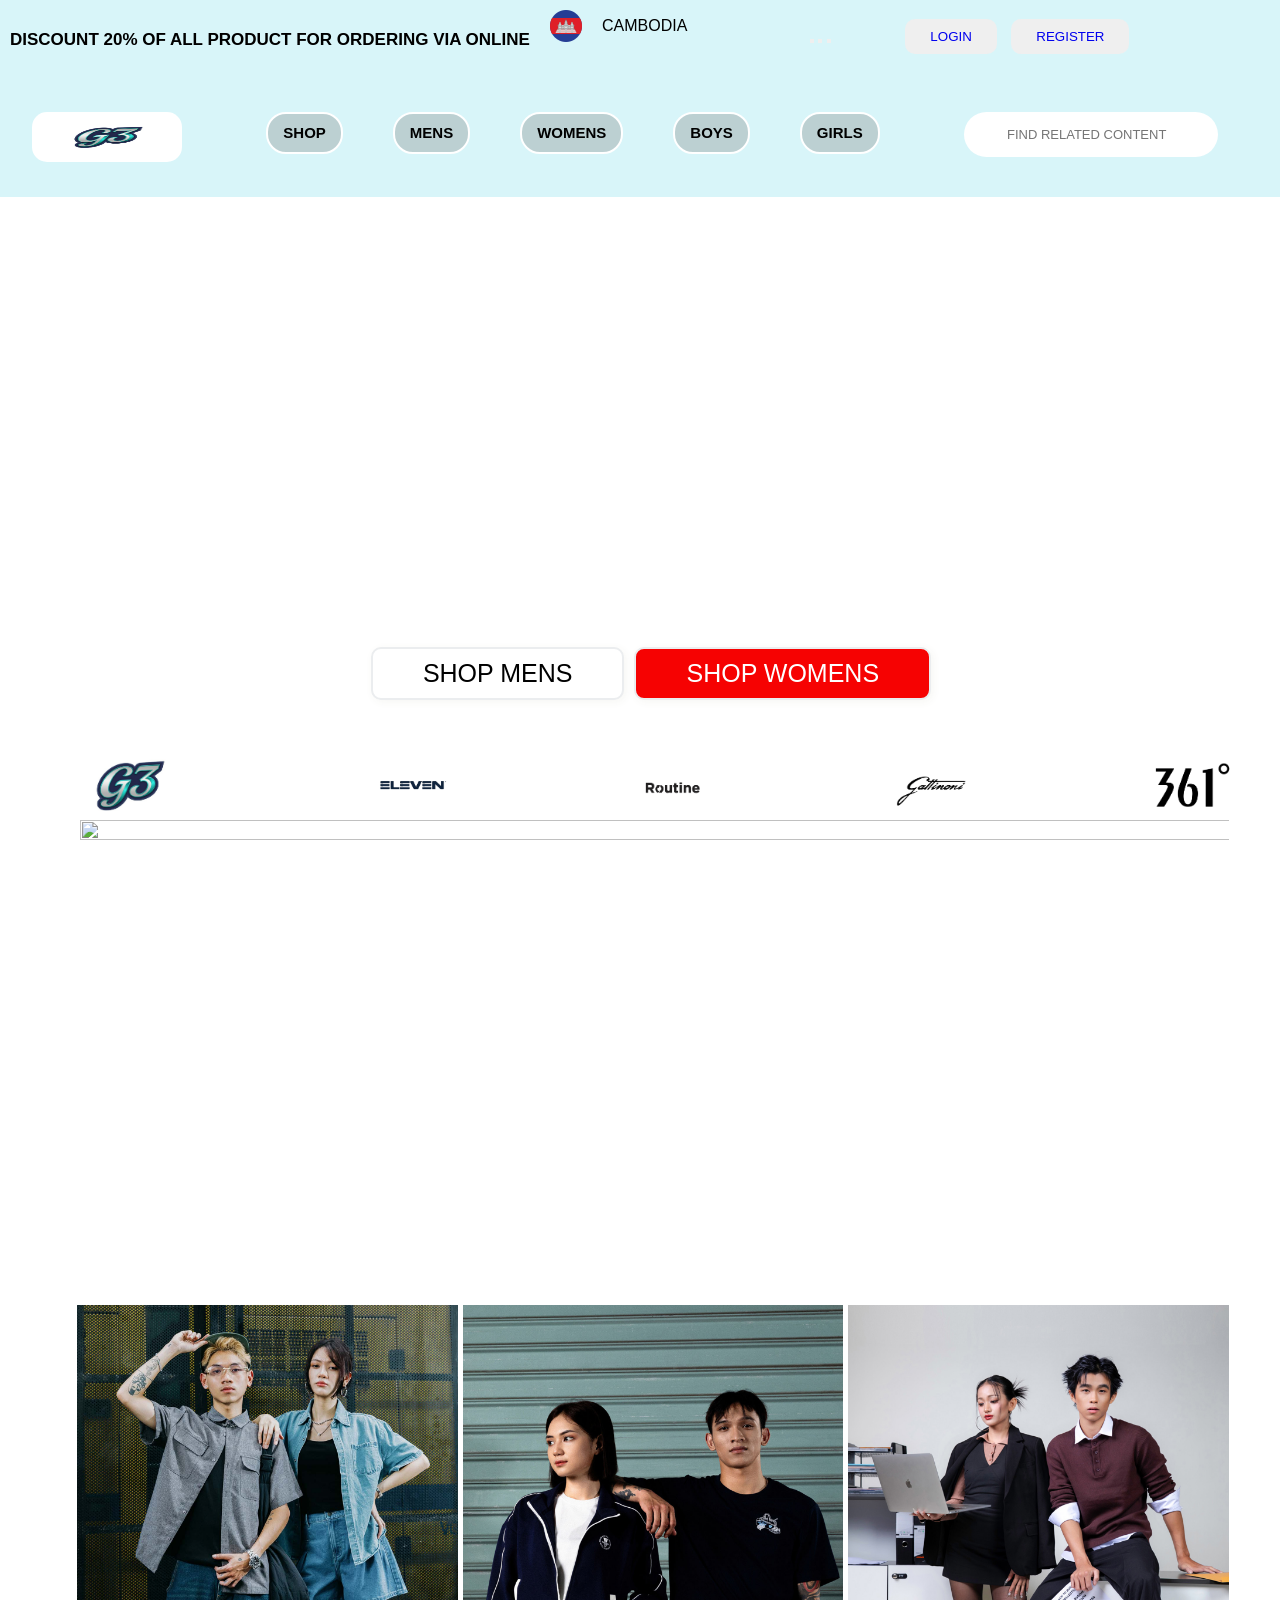
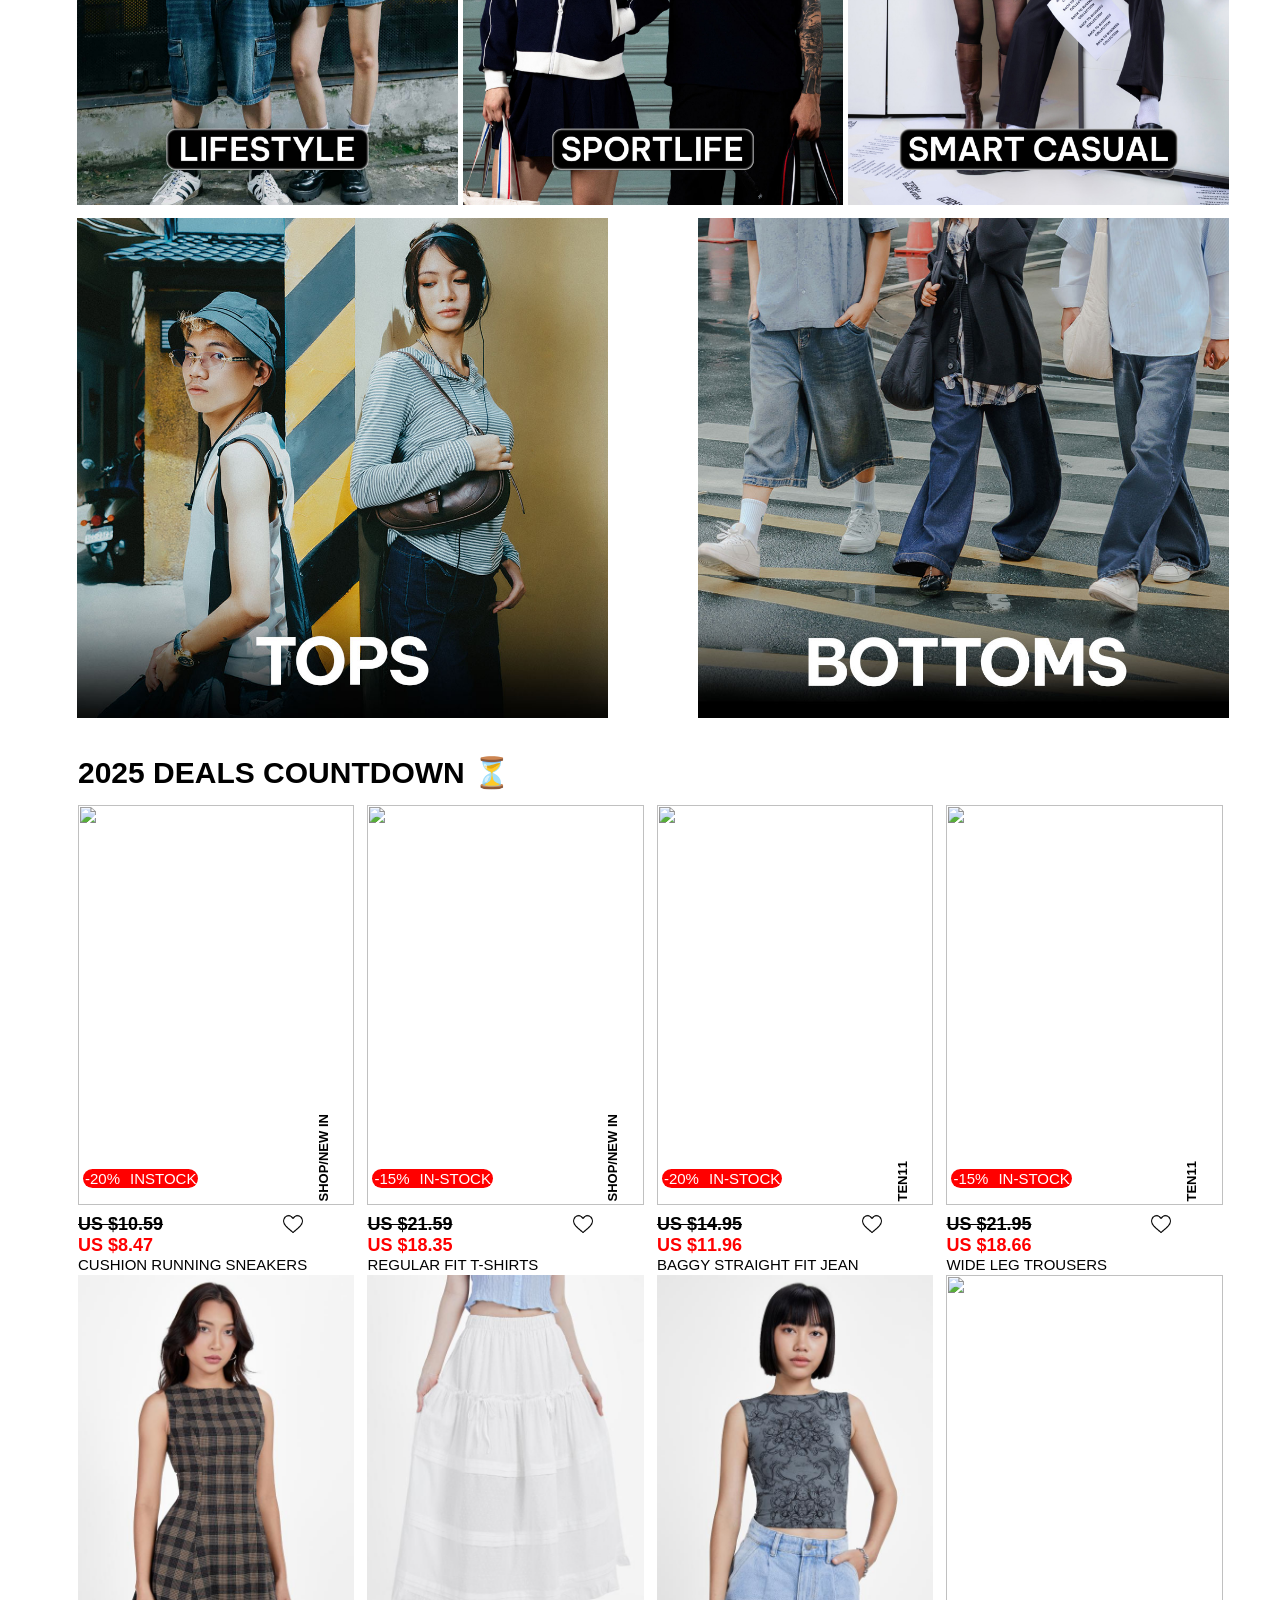
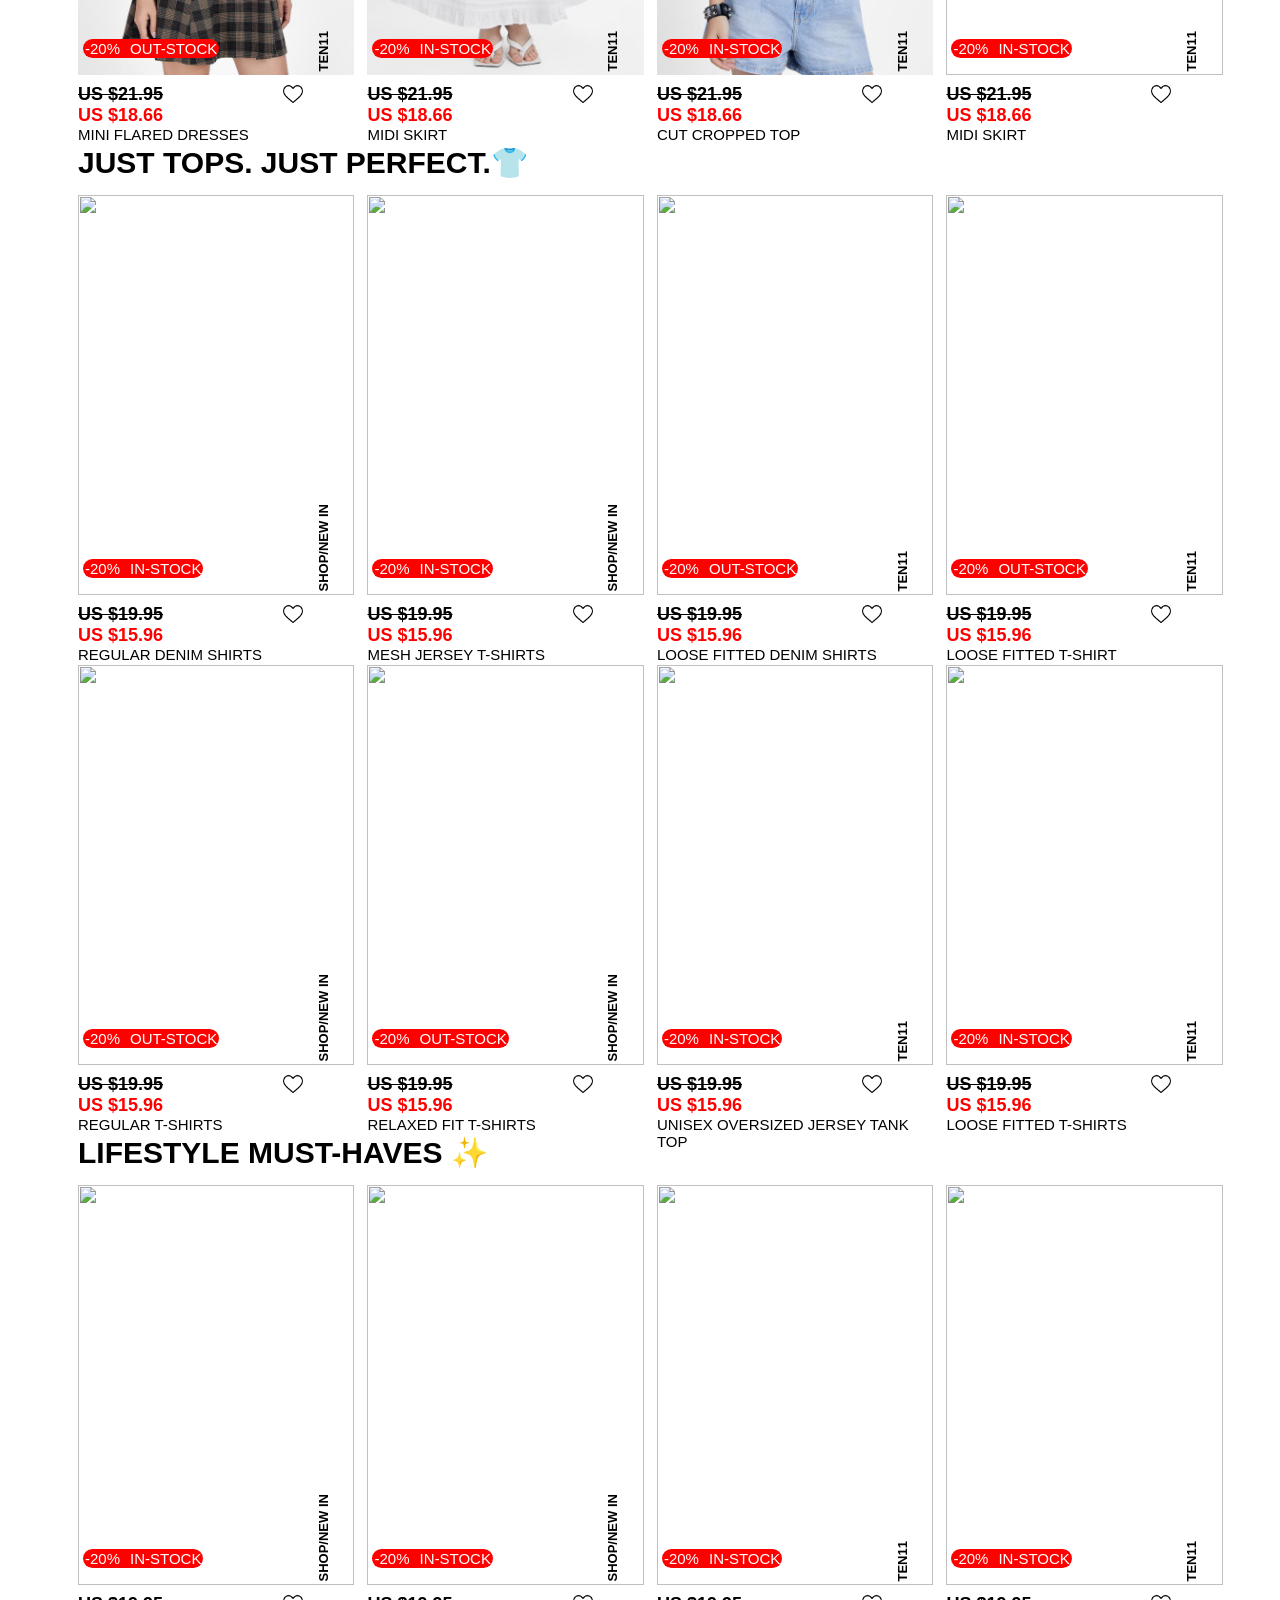
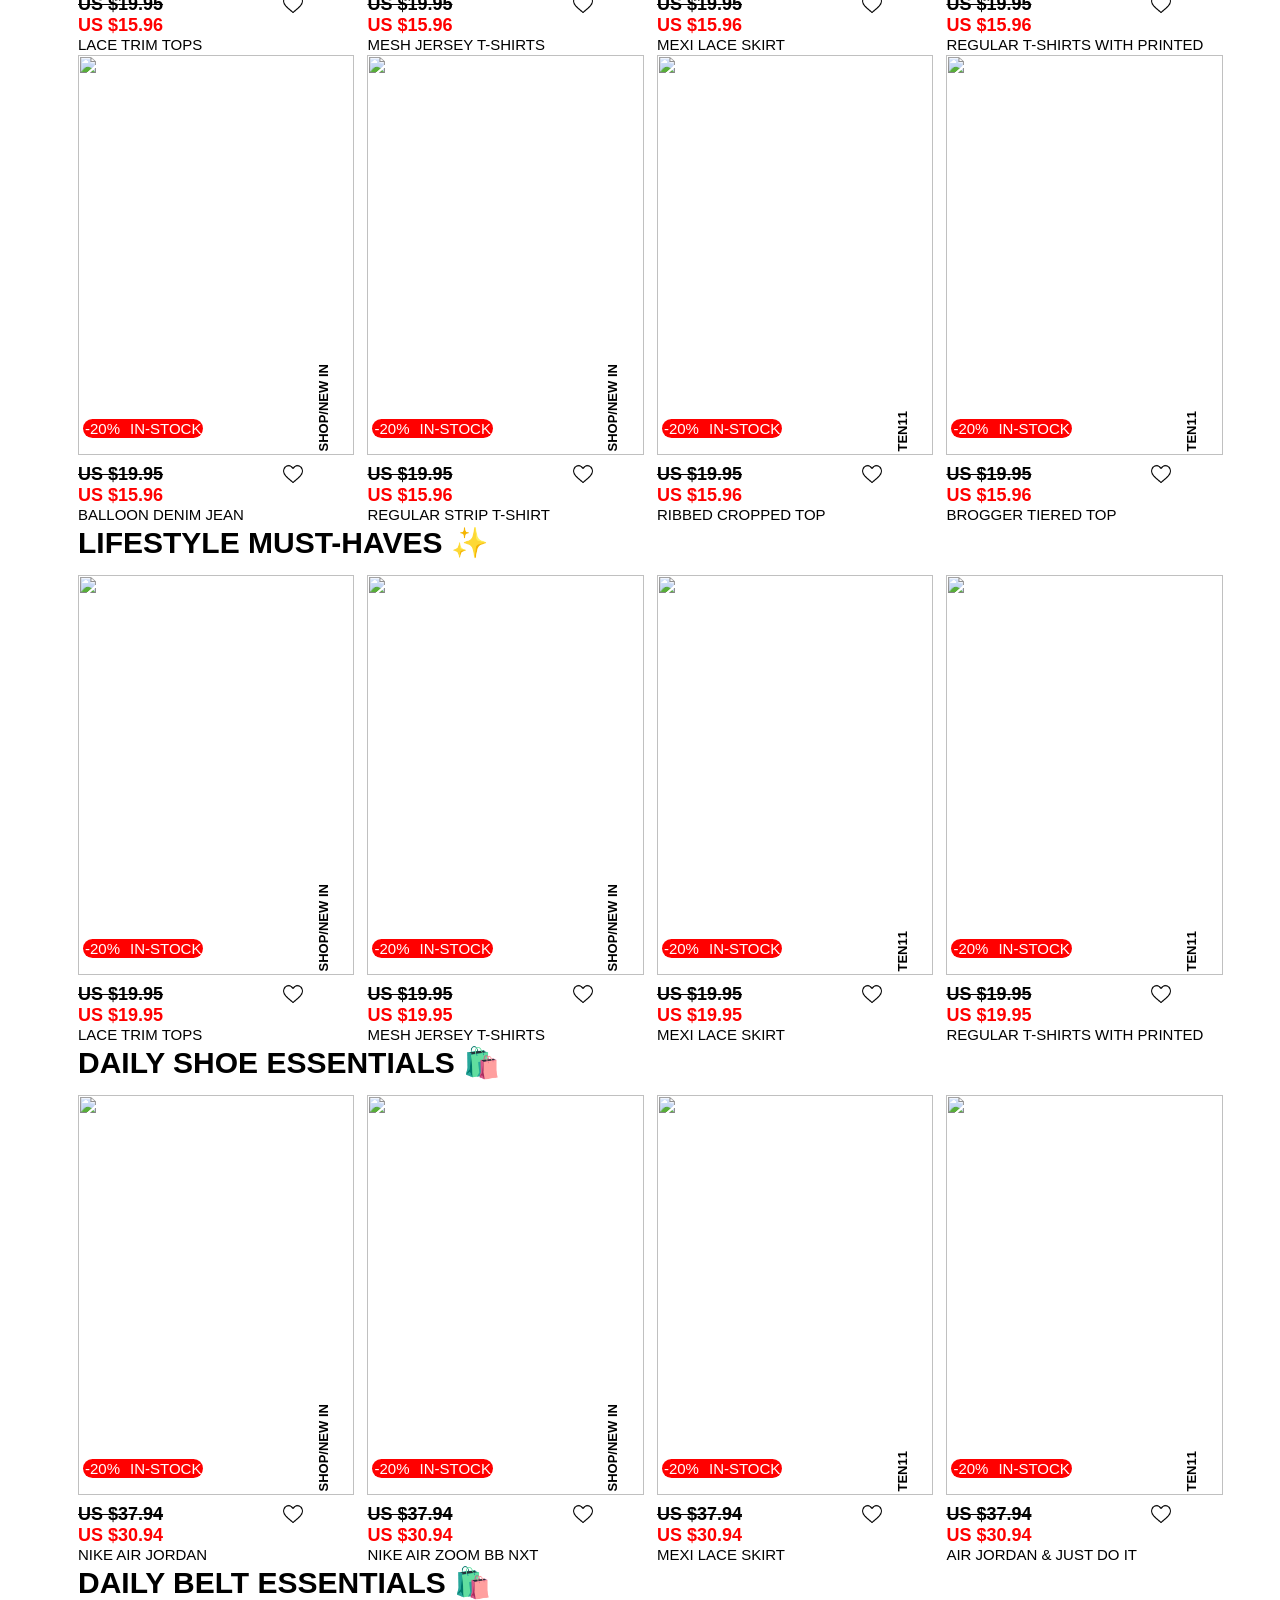
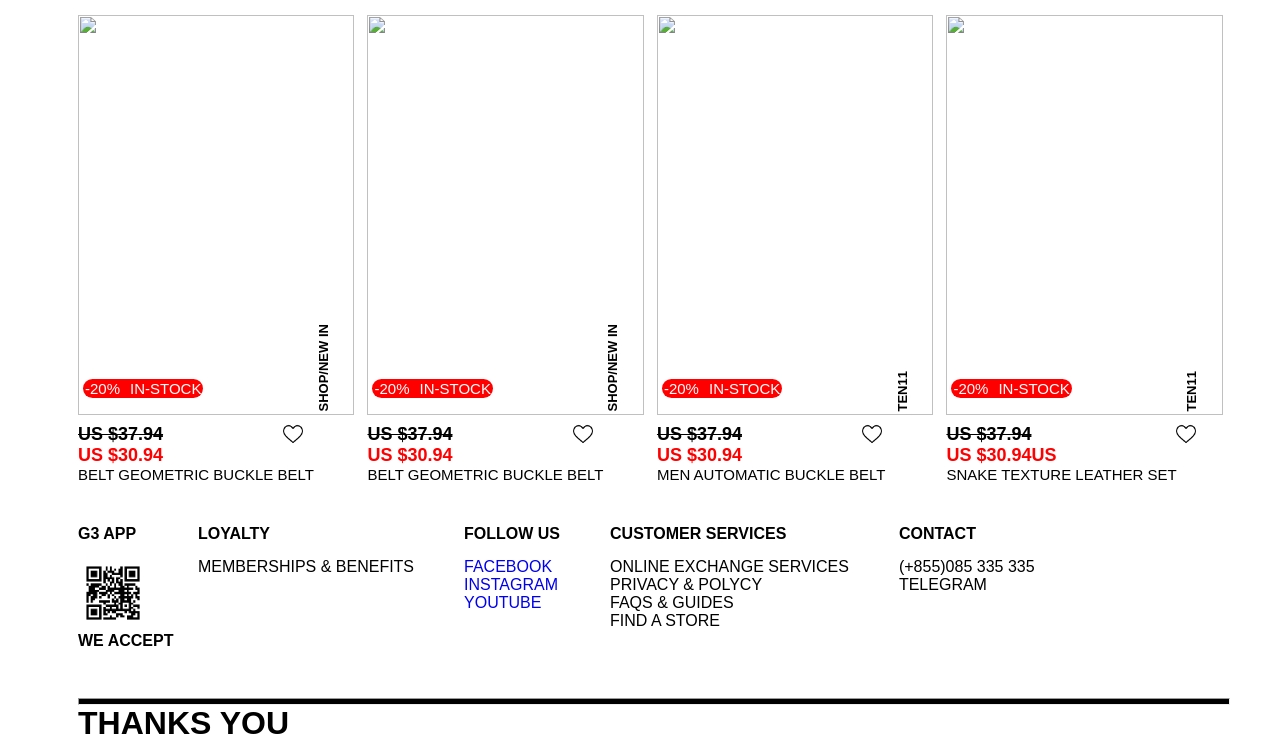
==== commit 5ee7931f: "Project for web design have been completed" ====
--- a/index.html
+++ b/index.html
@@ -4,10 +4,9 @@
 <head>
   <meta charset="UTF-8">
   <meta name="viewport" content="width=device-width, initial-scale=1.0">
-  <title>PRODUCT FOR MAS+</title>
+  <title>G3 Product</title>
    <link rel="stylesheet" href="https://cdn.jsdelivr.net/npm/swiper@11/swiper-bundle.min.css" />
   <!-- Icon tab -->
-
   <!-- gogle font -->
   <!-- link icon  -->
   <script src="https://unpkg.com/lucide@latest"></script>
@@ -37,8 +36,8 @@
           <button class="shopbtn" type="button"><i style="color:red" data-lucide="heart"></i></button>
           <button class="shopbtn" type="button"><i style="color:red" data-lucide="bell"></i></button>
           <button class="shopbtn" type="button"><i style="color:red" data-lucide="shopping-bag"></i></button>
-          <button class="login"><a href="./form.html">login</a></button>
-          <button class="login"><a href="./create.html">Register</a></button>
+          <button class="login"><a href="/pages/form.html">login</a></button>
+          <button class="login"><a href="/pages/create.html">Register</a></button>
         </div>
       </div>
     </div>
@@ -79,7 +78,7 @@
             <a class="btn link-Viewall" href=""> View all</a>
           </div>
         </li>
-        <li class="Shoplink"><a href=""> MENS</a>
+        <li class="Shoplink"><a href="./pages/men.html"> MENS</a>
           <div class="megar-dropdown">
             <div class="men-list">
               <div class="men-title">
@@ -134,7 +133,7 @@
             </div>
           </div>
         </li>
-        <li class="Shoplink"><a href=""> WOMENS</a>
+        <li class="Shoplink"><a href="/pages/women.html"> WOMENS</a>
           <div class="megar-dropdown">
             <div class="men-list">
               <div class="men-title">
@@ -189,7 +188,7 @@
             </div>
           </div>
         </li>
-        <li class="Shoplink"><a href=""> BOYS</a>
+        <li class="Shoplink"><a href="/pages/Boys.html"> BOYS</a>
           <div class="megar-dropdown">
             <div class="boy-list">
               <div class="men-title">
@@ -220,7 +219,7 @@
             </div>
           </div>
         </li>
-        <li class="Shoplink"><a href=""> GIRLS</a>
+        <li class="Shoplink"><a href="/pages/Girls.html"> GIRLS</a>
           <div class="megar-dropdown">
             <div class="boy-list">
               <div class="men-title">
@@ -1013,7 +1012,7 @@
       <p><i data-lucide="phone"></i>  (+855)085 335 335</p>
       <p><i data-lucide="tv-minimal-play"></i>Telegram</p>
     </div>
-  </div>
+ </div>
   <div class="acept">
     <h1 style="font-size: 16px;margin-bottom: 20px;">WE ACCEPT</h1>
     <div class="accept-combaine">
@@ -1029,8 +1028,9 @@
     
 
   </div>
-  </div>
-  
+  <hr style="height: 7px;background-color: black;margin-top: 10px;">
+  <h1>Thanks You</h1>
+ </div>
 </body>
 <!-- lucid -->
 <script>
--- a/style.css
+++ b/style.css
@@ -32,8 +32,7 @@
   padding: 20px 0;
   width: 100%;
   /* background-color: var(--color-black); */
-  background-color: rgba(7, 7, 7, 0.838);
-  
+  background-color: rgba(162, 231, 240, 0.414);
 }
 
 .header-container .navbar-top {
@@ -48,7 +47,10 @@
 }
 
 .navbar-top .title {
-  color: var(--color-white);
+  /* color: var(--color-white); */
+  color: #000000;
+  font-size: 17px;
+  font-weight: 700;
 }
 
 .NavbarTop-right {
@@ -72,7 +74,7 @@
   align-items: center;
   gap: 20px;
   padding-bottom: 20px;
-  color: var(--color-white);
+  color: var(--color-black);
 }
 
 .view .all-list {
@@ -134,6 +136,7 @@
   flex-wrap: wrap;
   width: 95%;
   margin: auto;
+  /* position: sticky; */
   margin-top: 50px;
 }
 
@@ -158,16 +161,16 @@
     border: 2PX solid white;
     padding: 10px 15px;
     border-radius: 20px;
-    background-color: rgb(128, 128, 128);
+    background-color: rgba(128, 128, 128, 0.323);
 }
 .navbar-bottom li:hover{
-    background-color: var(--color-pink);
-    
+    /* background-color: var(--color-pink); */
+    background-color: rgb(4, 214, 246);
 }
 .navbar-bottom .all-link li a {
   font-size: var(--size-15);
   font-weight: var(--bold);
-  color: var(--color-white);
+  color: var(--color-black);
 }
 
 .navbar-bottom button {
@@ -217,7 +220,7 @@
   left: 0;
   gap: 100px;
   /* background-color: var(--color-black); */
-  background-color: rgb(128, 128, 128);
+  background-color: rgb(11, 203, 228);
   position: absolute;
   top: 200px;
   z-index: 5;
@@ -280,7 +283,7 @@
 .shop-container{
   position: absolute;
   color:#fff;
-  top:175px;
+  top:-20px;
   /* left:100px; */
   width:90%;
   margin: 20px 75px;
@@ -300,7 +303,6 @@
   justify-content: center;
   align-items: center;
   gap: 10px;
-  
 }
 .btn{
   background-color: #fff;
@@ -319,7 +321,6 @@
   color:#fff;
   background-color: transparent;
   border: 2px solid #fff;
-  margin-top: 20px;
 }
 .btnAuthor{
   color: #fff;
@@ -328,7 +329,6 @@
 .btnAuthor:hover{
   background-color: transparent;
    border: 2px solid #fff;
-  margin-top: 20px;
 }
 
 
@@ -336,7 +336,7 @@
 .main-container{
   width:96%;
   height: 400px;
-  margin-top: 550px;
+  margin-top: 30px;
 }
 .main-container .combain-logo{
   width: 95%;
@@ -534,4 +534,23 @@
   height: auto;
   object-fit: cover;
 
-}+}
+/* ===== FIX CAROUSEL BLOCKING ISSUE ===== */
+
+.carousel {
+  position: relative;
+  z-index: 10;
+}
+
+.carousel-img {
+  height: 500px;
+  object-fit: cover;
+}
+.shop-container {
+  position: relative !important;
+  z-index: 1;
+}
+.men-content {
+  padding: 50px;
+  text-align: center;
+}
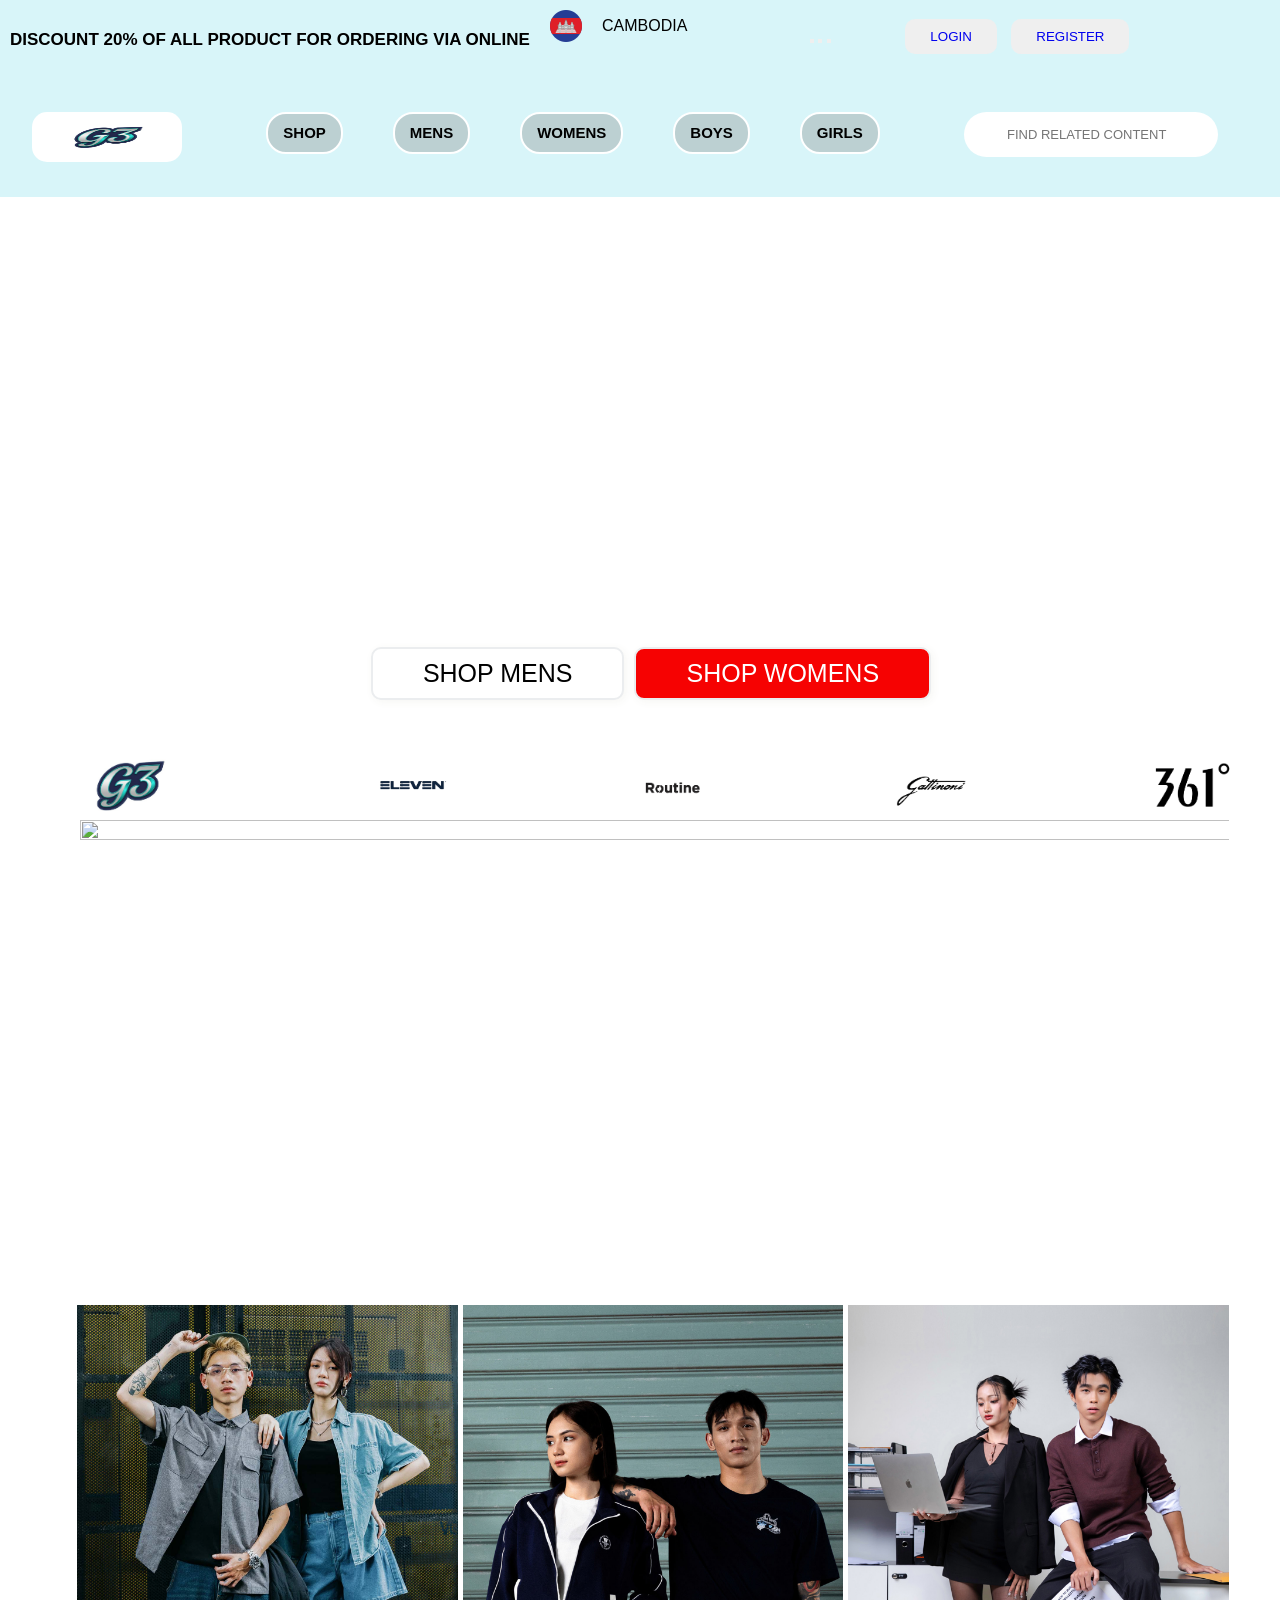
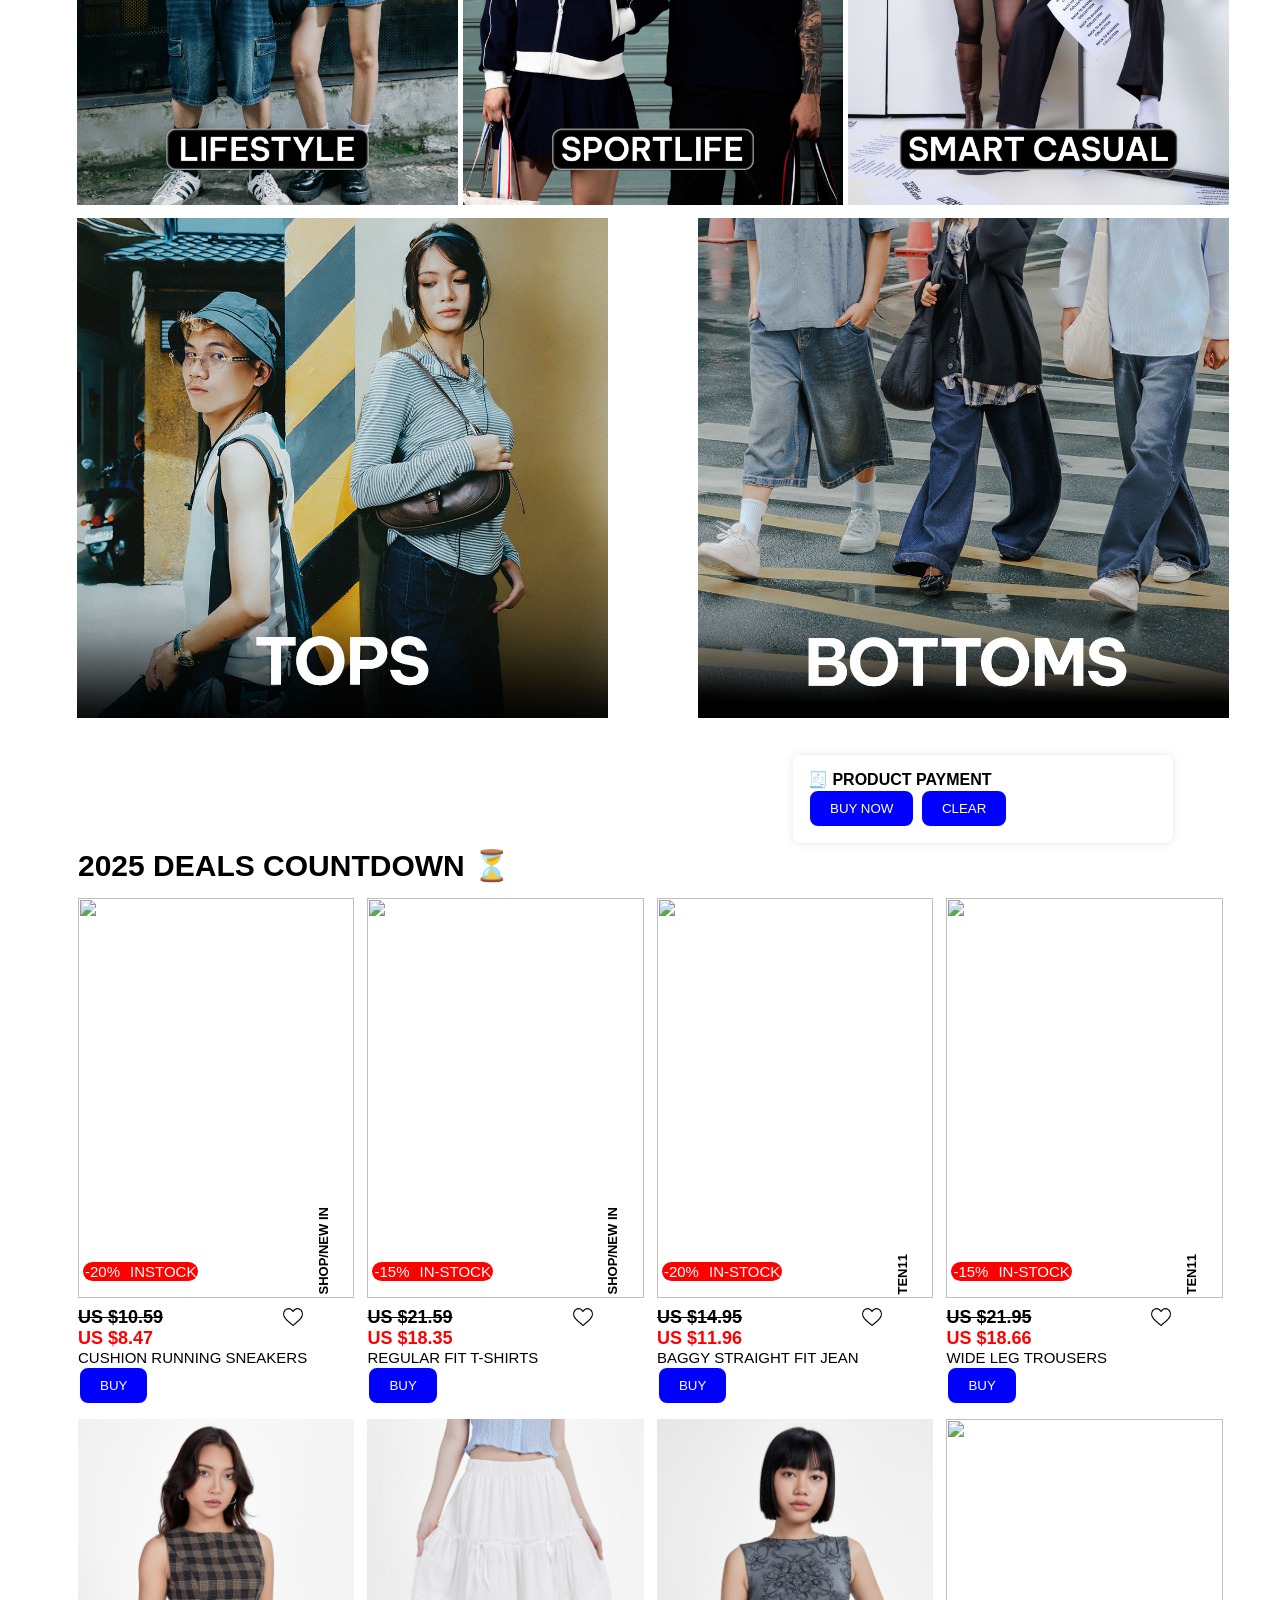
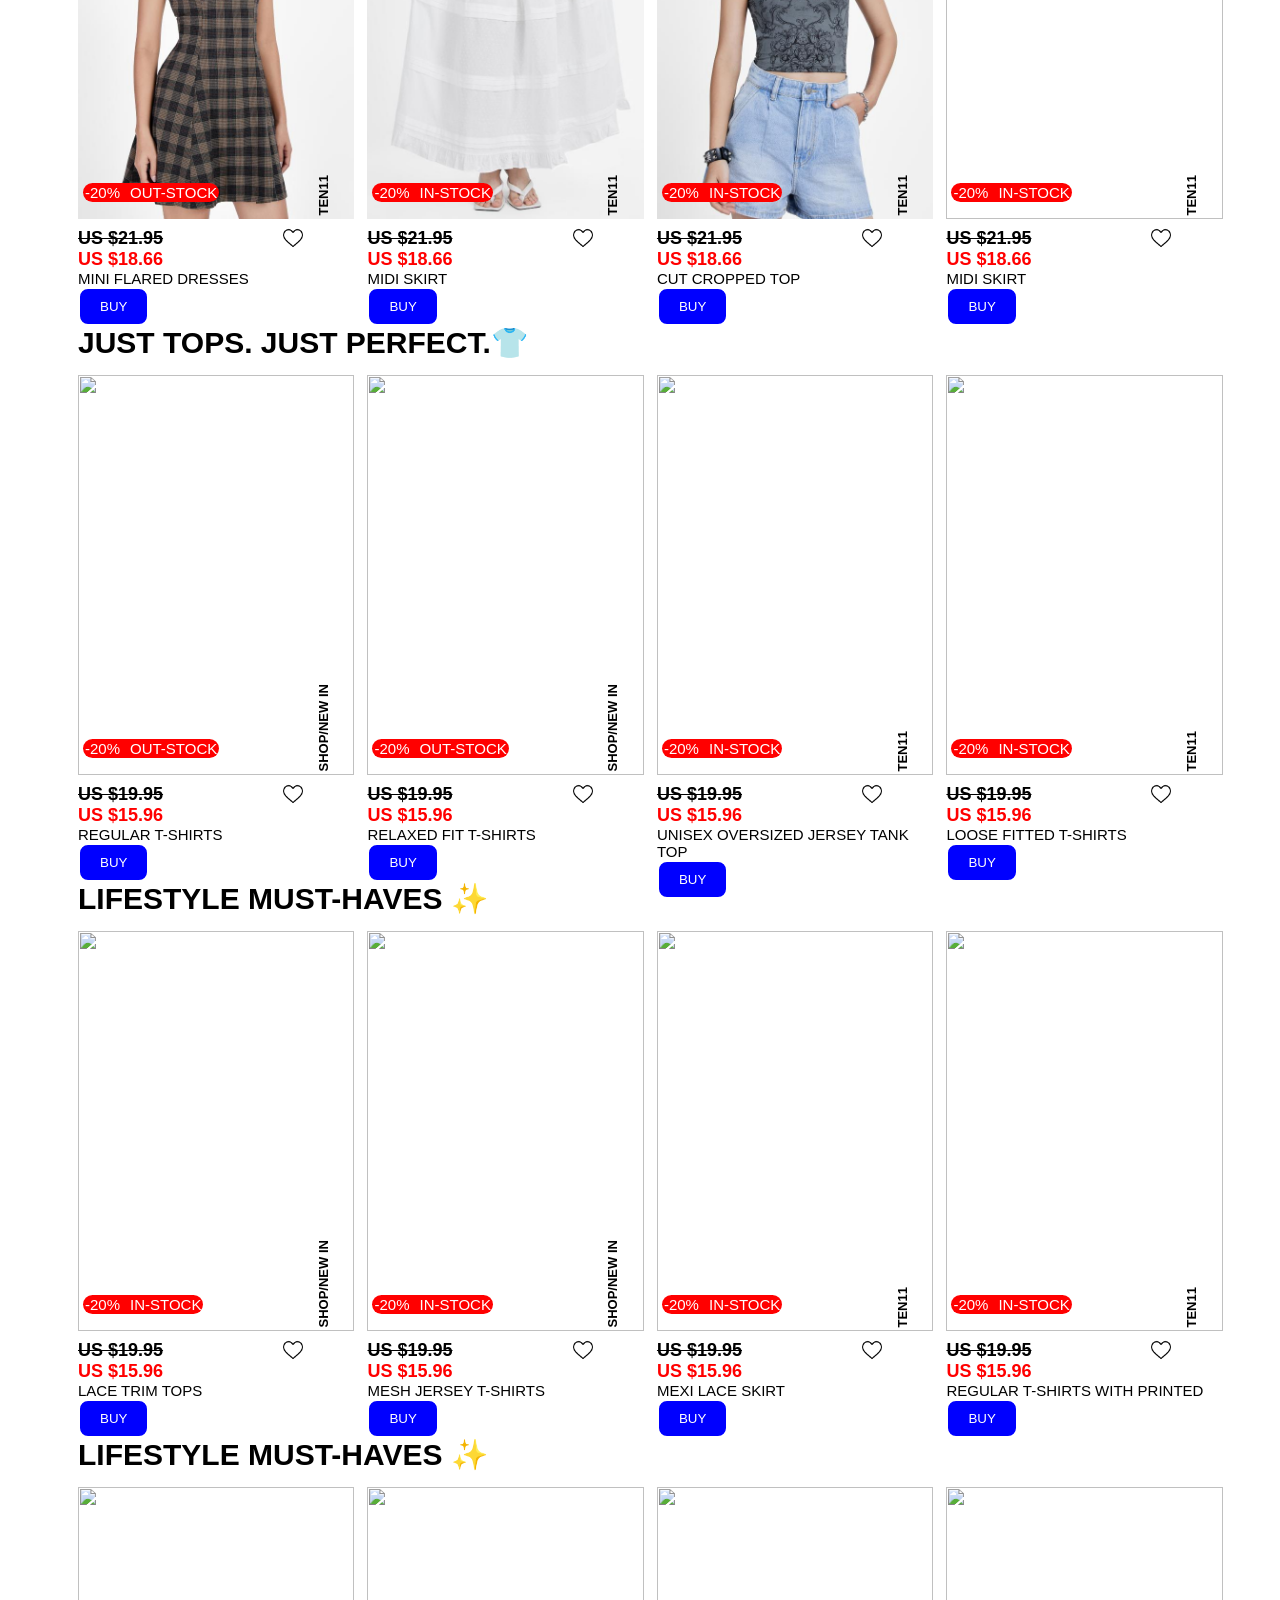
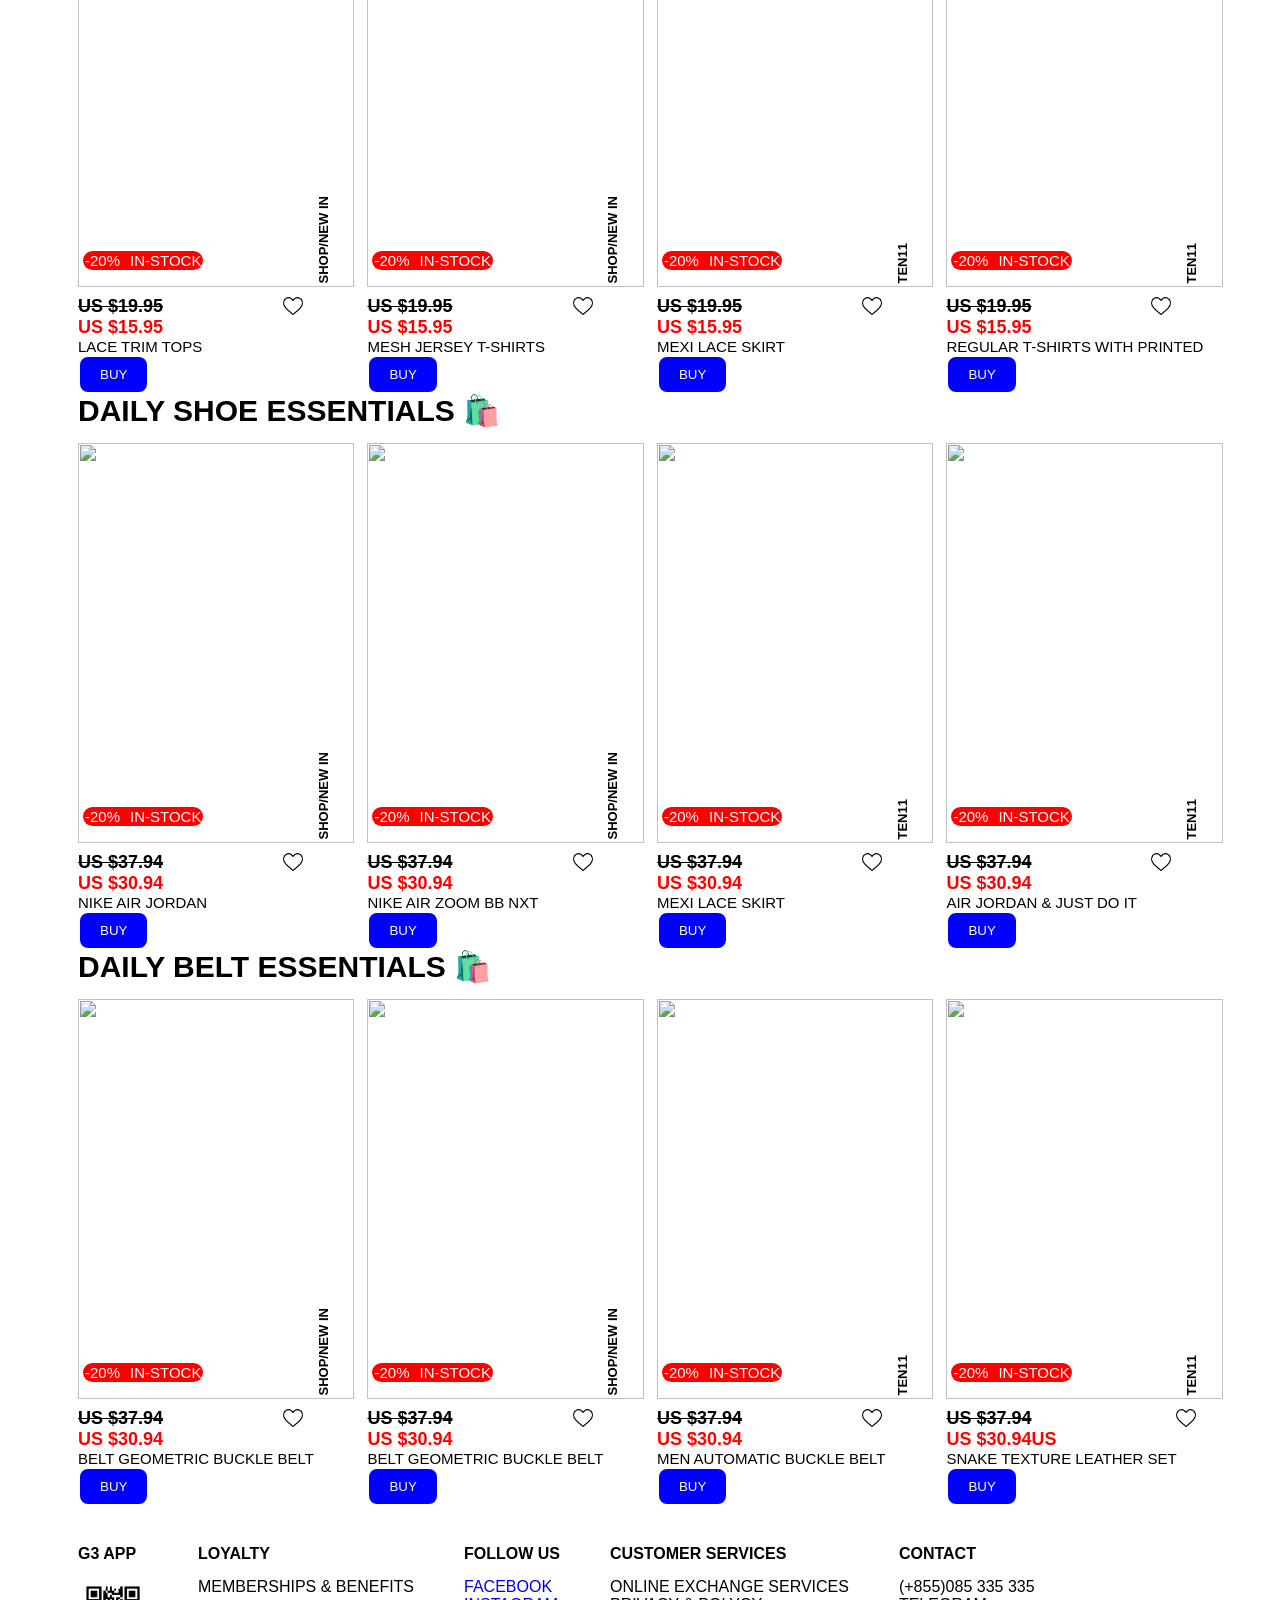
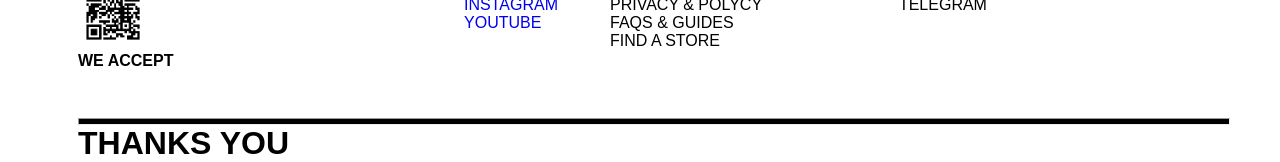
==== commit bc093543: "Project done" ====
--- a/index.html
+++ b/index.html
@@ -12,7 +12,45 @@
   <script src="https://unpkg.com/lucide@latest"></script>
   <!-- Style -->
   <link rel="stylesheet" href="./style.css">
-
+  <style>
+    .card img {
+      overflow: hidden;
+      object-fit: cover;
+    }
+
+    .cart-box {
+      margin-left: 715px;
+      margin-bottom: 5px;
+      width: 380px;
+      background: #fff;
+      border-radius: 8px;
+      padding: 15px;
+      box-shadow: 0 0 10px rgba(0,0,0,0.1);
+    }
+    .btn-pay{
+      padding: 10px 20px;
+      border-radius: 10px;
+      background-color: blue;
+      color: white;
+      border: 2px solid white;
+    }
+    .card{
+      border: 2px solid white;
+      overflow: hidden;
+      border-radius: 5px;
+      background-color: rgba(128, 128, 128, 0.218);
+    }
+    .name-brand{
+      font-weight: 600;
+    }
+    .dollar{
+      color: red;
+      font-weight: 800;
+    }
+    .cart-box{
+      margin-top: 50px;
+    }
+  </style>
 </head>
 
 <body>
@@ -308,8 +346,23 @@
         <img src="./assets/bootom.png" alt="">
     </div>
  </div>
+ 
  <!-- Swiper Card -->
  <div class="card-container">
+  <!-- javasript -->
+    <div class="cart-box mt-4">
+    <h4>🧾 Product Payment</h4>
+    <ul id="cartItems" class="list-group mb-3"></ul>
+    <!-- <h5>Total: $<span id="total">0</span></h5> -->
+    <!-- <button  class="buy-now" type="submit">Buy Now</button> -->
+     <button class="btn-pay btn-primary mt-2"
+      onclick="addToCart('Payment', payment)">
+       Buy Now
+      </button>
+      <button class="btn-pay btn-danger mt-2" onclick="clearCart()">
+       Clear
+      </button>
+  </div>
     <h1 class="deal-coundown">2025 Deals Countdown ⏳</h1>
     <div class="all-card">
       <div class="view-card">      
@@ -329,6 +382,10 @@
             <a href=""><img class="heart" src="./assets/heart.png" alt=""></a>
           </div>
           <p class="role">Cushion Running Sneakers</p>
+           <button class="btn-pay btn-primary"
+            onclick="addToCart('Sport T-Shirt', 8.47)">
+            Buy
+          </button>
       </div>
       <div class="view-card">
           <img src="https://zandokh.com/image/cache/catalog/products/2025-06/2112503705%20Replace/ZANDO2405202526749-cr-450x672.jpg" alt="">
@@ -347,6 +404,10 @@
             <a href=""><img class="heart" src="./assets/heart.png" alt=""></a>
           </div>
           <p class="role">Regular Fit T-Shirts</p>
+                     <button class="btn-pay btn-primary"
+            onclick="addToCart('Sport T-Shirt', 18.35)">
+            Buy
+          </button>
       </div>
       <div class="view-card">
           <img src="https://zandokh.com/image/cache/catalog/products/2025-07/21225031256/Untitled%20Session1209-cr-450x672.jpg" alt="">
@@ -365,6 +426,10 @@
             <a href=""><img class="heart" src="./assets/heart.png" alt=""></a>
           </div>
           <p class="role">Baggy Straight Fit Jean</p>
+                     <button class="btn-pay btn-primary"
+            onclick="addToCart('Sport T-Shirt', 11.96)">
+            Buy
+          </button>
       </div>
       <div class="view-card">
           <img src="https://zandokh.com/image/cache/catalog/products/2025-07/11225051107/ZD__0348-cr-450x672.jpg" alt="">
@@ -383,8 +448,13 @@
             <a href=""><img class="heart" src="./assets/heart.png" alt=""></a>
           </div>
           <p class="role">Wide Leg Trousers</p>
-      </div>
-    </div>
+            <button class="btn-pay btn-primary"
+            onclick="addToCart('Sport T-Shirt', 18.66)">
+            Buy
+          </button>
+      </div>
+    </div>
+    <br><br>
      <div class="all-card">
       <div class="view-card">
           <img src="./assets/women1.png" alt="">
@@ -403,6 +473,10 @@
             <a href=""><img class="heart" src="./assets/heart.png" alt=""></a>
           </div>
           <p class="role">Mini Flared Dresses</p>
+            <button class="btn-pay btn-primary"
+            onclick="addToCart('Sport T-Shirt', 18.66)">
+            Buy
+          </button>
       </div>
       <div class="view-card">
           <img src="./assets/women2.png" alt="">
@@ -421,6 +495,10 @@
             <a href=""><img class="heart" src="./assets/heart.png" alt=""></a>
           </div>
           <p class="role">Midi Skirt</p>
+           <button class="btn-pay btn-primary"
+            onclick="addToCart('Sport T-Shirt', 18.66)">
+            Buy
+          </button>
       </div>
       <div class="view-card">
           <img src="./assets/women3.png" alt="">
@@ -439,6 +517,10 @@
             <a href=""><img class="heart" src="./assets/heart.png" alt=""></a>
           </div>
           <p class="role">Cut Cropped Top</p>
+                     <button class="btn-pay btn-primary"
+            onclick="addToCart('Sport T-Shirt', 18.66)">
+            Buy
+          </button>
       </div>
       <div class="view-card">
           <img src="https://zandokh.com/image/cache/catalog/products/2025-08/22225061641/ZD__9673-cr-450x672.jpg" alt="">
@@ -457,15 +539,20 @@
             <a href=""><img class="heart" src="./assets/heart.png" alt=""></a>
           </div>
           <p class="role">Midi Skirt</p>
-      </div>
-    </div>
+                     <button class="btn-pay btn-primary"
+            onclick="addToCart('Sport T-Shirt', 18.66)">
+            Buy
+          </button>
+      </div>
+    </div>
+     <br><br>
     <h1 class="deal-coundown">Just Tops. Just Perfect.👕</h1>
     <div class="all-card">
       <div class="view-card">
-          <img src="https://zandokh.com/image/cache/catalog/products/2025-11/11225081234/TAKK7829-cr-450x672.jpg" alt="">
-          <div class="dis">
-            <p>-20%</p>
-             <p>In-stock</p>
+          <img src="https://zandokh.com/image/cache/catalog/products/2025-10/11225081300/ZD__8467-cr-450x672.jpg" alt="">
+          <div class="dis">
+            <p>-20%</p>
+             <p>Out-stock</p>
            </div>
           <div class="newin">
           <p >Shop/New In</p>
@@ -477,16 +564,42 @@
             </div>
             <a href=""><img class="heart" src="./assets/heart.png" alt=""></a>
           </div>
-          <p class="role">Regular Denim Shirts</p>
-      </div>
-      <div class="view-card">
-          <img src="https://zandokh.com/image/cache/catalog/products/2025-11/21225081485/ZD__9902-cr-450x672.jpg" alt="">
+          <p class="role">Regular T-Shirts</p>
+                     <button class="btn-pay btn-primary"
+            onclick="addToCart('Sport T-Shirt', 15.96)">
+            Buy
+          </button>
+      </div>
+      <div class="view-card">
+          <img src="https://zandokh.com/image/cache/catalog/products/2025-04/3122410006%20replace/ZANDO2504202519037-cr-450x672.jpg" alt="">
+          <div class="dis">
+            <p>-20%</p>
+             <p>Out-stock</p>
+           </div>
+          <div class="newin">
+          <p >Shop/New In</p>
+          </div>
+          <div class="field-set">
+           <div class="decoration">
+               <p class="price-original">US $19.95</p>
+               <p class="price">US $15.96</p>
+            </div>
+            <a href=""><img class="heart" src="./assets/heart.png" alt=""></a>
+          </div>
+          <p class="role">Relaxed Fit T-Shirts</p>
+                     <button class="btn-pay btn-primary"
+            onclick="addToCart('Sport T-Shirt', 15.96)">
+            Buy
+          </button>
+      </div>
+      <div class="view-card">
+          <img src="https://zandokh.com/image/cache/catalog/products/2025-06/11225041042/DSC04744-cr-450x672.jpg" alt="">
           <div class="dis">
             <p>-20%</p>
             <p>In-stock</p>
            </div>
           <div class="newin">
-          <p >Shop/New In</p>
+          <p >TEN11</p>
           </div>
           <div class="field-set">
             <div class="decoration">
@@ -495,16 +608,69 @@
             </div>
             <a href=""><img class="heart" src="./assets/heart.png" alt=""></a>
           </div>
-          <p class="role">Mesh Jersey T-Shirts</p>
-      </div>
-      <div class="view-card">
-          <img src="https://zandokh.com/image/cache/catalog/products/2025-11/2112508768/ZD__9097-cr-450x672.jpg" alt="">
-          <div class="dis">
-            <p>-20%</p>
-            <p>Out-stock</p>
-           </div>
-          <div class="newin">
-          <p >TEN11</p>
+          <p class="role">Unisex Oversized Jersey Tank Top</p>
+                     <button class="btn-pay btn-primary"
+            onclick="addToCart('Sport T-Shirt', 15.96)">
+            Buy
+          </button>
+      </div>
+      <div class="view-card">
+          <img src="https://zandokh.com/image/cache/catalog/products/2025-11/11225081228/ZD__7426-cr-450x672.jpg" alt="">
+          <div class="dis">
+            <p>-20%</p>
+             <p>In-stock</p>
+           </div>
+          <div class="newin">
+          <p >TEN11</p>
+          </div>
+          <div class="field-set">
+           <div class="decoration">
+               <p class="price-original">US $19.95</p>
+               <p class="price">US $15.96</p>
+            </div>
+            <a href=""><img class="heart" src="./assets/heart.png" alt=""></a>
+          </div>
+          <p class="role">Loose Fitted T-Shirts</p>
+                     <button class="btn-pay btn-primary"
+            onclick="addToCart('Sport T-Shirt', 15.96)">
+            Buy
+          </button>
+      </div>
+    </div>
+    <br><br>
+    <!-- Card -->
+     <h1 class="deal-coundown">Lifestyle Must-Haves ✨</h1>
+    <div class="all-card">
+      <div class="view-card">
+          <img src="https://zandokh.com/image/cache/catalog/products/2025-11/22225081762/ZD__0501-cr-450x672.jpg" alt="">
+          <div class="dis">
+            <p>-20%</p>
+             <p>In-stock</p>
+           </div>
+          <div class="newin">
+          <p >Shop/New In</p>
+          </div>
+          <div class="field-set">
+           <div class="decoration">
+               <p class="price-original">US $19.95</p>
+               <p class="price">US $15.96</p>
+            </div>
+            <a href=""><img class="heart" src="./assets/heart.png" alt=""></a>
+          </div>
+          <p class="role">Lace Trim Tops</p>
+                     <button class="btn-pay btn-primary"
+            onclick="addToCart('Sport T-Shirt', 15.96)">
+            Buy
+          </button>
+      </div>
+      <div class="view-card">
+          <img src="https://zandokh.com/image/cache/catalog/products/2025-11/12225101874/ZD__9991-cr-450x672.jpg" alt="">
+          <div class="dis">
+            <p>-20%</p>
+             <p>In-stock</p>
+           </div>
+          <div class="newin">
+          <p >Shop/New In</p>
           </div>
           <div class="field-set">
             <div class="decoration">
@@ -513,13 +679,17 @@
             </div>
             <a href=""><img class="heart" src="./assets/heart.png" alt=""></a>
           </div>
-          <p class="role">Loose Fitted Denim Shirts</p>
-      </div>
-      <div class="view-card">
-          <img src="https://zandokh.com/image/cache/catalog/products/2025-09/21225081352/ZD__5546-cr-450x672.jpg" alt="">
-          <div class="dis">
-            <p>-20%</p>
-             <p>Out-stock</p>
+          <p class="role">Mesh Jersey T-Shirts</p>
+           <button class="btn-pay btn-primary"
+            onclick="addToCart('Sport T-Shirt', 15.96)">
+            Buy
+          </button>
+      </div>
+      <div class="view-card">
+          <img src="https://zandokh.com/image/cache/catalog/products/2025-11/11225081304/ZD__9870-cr-450x672.jpg" alt="">
+          <div class="dis">
+            <p>-20%</p>
+             <p>In-stock</p>
            </div>
           <div class="newin">
           <p >TEN11</p>
@@ -531,51 +701,17 @@
             </div>
             <a href=""><img class="heart" src="./assets/heart.png" alt=""></a>
           </div>
-          <p class="role">Loose Fitted T-Shirt</p>
-      </div>
-    </div>
-    <div class="all-card">
-      <div class="view-card">
-          <img src="https://zandokh.com/image/cache/catalog/products/2025-10/11225081300/ZD__8467-cr-450x672.jpg" alt="">
-          <div class="dis">
-            <p>-20%</p>
-             <p>Out-stock</p>
-           </div>
-          <div class="newin">
-          <p >Shop/New In</p>
-          </div>
-          <div class="field-set">
-           <div class="decoration">
-               <p class="price-original">US $19.95</p>
-               <p class="price">US $15.96</p>
-            </div>
-            <a href=""><img class="heart" src="./assets/heart.png" alt=""></a>
-          </div>
-          <p class="role">Regular T-Shirts</p>
-      </div>
-      <div class="view-card">
-          <img src="https://zandokh.com/image/cache/catalog/products/2025-04/3122410006%20replace/ZANDO2504202519037-cr-450x672.jpg" alt="">
-          <div class="dis">
-            <p>-20%</p>
-             <p>Out-stock</p>
-           </div>
-          <div class="newin">
-          <p >Shop/New In</p>
-          </div>
-          <div class="field-set">
-           <div class="decoration">
-               <p class="price-original">US $19.95</p>
-               <p class="price">US $15.96</p>
-            </div>
-            <a href=""><img class="heart" src="./assets/heart.png" alt=""></a>
-          </div>
-          <p class="role">Relaxed Fit T-Shirts</p>
-      </div>
-      <div class="view-card">
-          <img src="https://zandokh.com/image/cache/catalog/products/2025-06/11225041042/DSC04744-cr-450x672.jpg" alt="">
-          <div class="dis">
-            <p>-20%</p>
-            <p>In-stock</p>
+          <p class="role">Mexi Lace Skirt</p>
+          <button class="btn-pay btn-primary"
+            onclick="addToCart('Sport T-Shirt', 15.96)">
+            Buy
+          </button>
+      </div>
+      <div class="view-card">
+          <img src="https://zandokh.com/image/cache/catalog/products/2025-11/21225081394/TAKK8970-cr-450x672.jpg" alt="">
+          <div class="dis">
+            <p>-20%</p>
+             <p>In-stock</p>
            </div>
           <div class="newin">
           <p >TEN11</p>
@@ -587,177 +723,14 @@
             </div>
             <a href=""><img class="heart" src="./assets/heart.png" alt=""></a>
           </div>
-          <p class="role">Unisex Oversized Jersey Tank Top</p>
-      </div>
-      <div class="view-card">
-          <img src="https://zandokh.com/image/cache/catalog/products/2025-11/11225081228/ZD__7426-cr-450x672.jpg" alt="">
-          <div class="dis">
-            <p>-20%</p>
-             <p>In-stock</p>
-           </div>
-          <div class="newin">
-          <p >TEN11</p>
-          </div>
-          <div class="field-set">
-           <div class="decoration">
-               <p class="price-original">US $19.95</p>
-               <p class="price">US $15.96</p>
-            </div>
-            <a href=""><img class="heart" src="./assets/heart.png" alt=""></a>
-          </div>
-          <p class="role">Loose Fitted T-Shirts</p>
-      </div>
-    </div>
-    <!-- Card -->
-     <h1 class="deal-coundown">Lifestyle Must-Haves ✨</h1>
-    <div class="all-card">
-      <div class="view-card">
-          <img src="https://zandokh.com/image/cache/catalog/products/2025-11/22225081762/ZD__0501-cr-450x672.jpg" alt="">
-          <div class="dis">
-            <p>-20%</p>
-             <p>In-stock</p>
-           </div>
-          <div class="newin">
-          <p >Shop/New In</p>
-          </div>
-          <div class="field-set">
-           <div class="decoration">
-               <p class="price-original">US $19.95</p>
-               <p class="price">US $15.96</p>
-            </div>
-            <a href=""><img class="heart" src="./assets/heart.png" alt=""></a>
-          </div>
-          <p class="role">Lace Trim Tops</p>
-      </div>
-      <div class="view-card">
-          <img src="https://zandokh.com/image/cache/catalog/products/2025-11/12225101874/ZD__9991-cr-450x672.jpg" alt="">
-          <div class="dis">
-            <p>-20%</p>
-             <p>In-stock</p>
-           </div>
-          <div class="newin">
-          <p >Shop/New In</p>
-          </div>
-          <div class="field-set">
-            <div class="decoration">
-               <p class="price-original">US $19.95</p>
-               <p class="price">US $15.96</p>
-            </div>
-            <a href=""><img class="heart" src="./assets/heart.png" alt=""></a>
-          </div>
-          <p class="role">Mesh Jersey T-Shirts</p>
-      </div>
-      <div class="view-card">
-          <img src="https://zandokh.com/image/cache/catalog/products/2025-11/11225081304/ZD__9870-cr-450x672.jpg" alt="">
-          <div class="dis">
-            <p>-20%</p>
-             <p>In-stock</p>
-           </div>
-          <div class="newin">
-          <p >TEN11</p>
-          </div>
-          <div class="field-set">
-           <div class="decoration">
-               <p class="price-original">US $19.95</p>
-               <p class="price">US $15.96</p>
-            </div>
-            <a href=""><img class="heart" src="./assets/heart.png" alt=""></a>
-          </div>
-          <p class="role">Mexi Lace Skirt</p>
-      </div>
-      <div class="view-card">
-          <img src="https://zandokh.com/image/cache/catalog/products/2025-11/21225081394/TAKK8970-cr-450x672.jpg" alt="">
-          <div class="dis">
-            <p>-20%</p>
-             <p>In-stock</p>
-           </div>
-          <div class="newin">
-          <p >TEN11</p>
-          </div>
-          <div class="field-set">
-            <div class="decoration">
-               <p class="price-original">US $19.95</p>
-               <p class="price">US $15.96</p>
-            </div>
-            <a href=""><img class="heart" src="./assets/heart.png" alt=""></a>
-          </div>
           <p class="role">Regular T-Shirts With Printed</p>
-      </div>
-    </div>
-        <div class="all-card">
-      <div class="view-card">
-          <img src="https://zandokh.com/image/cache/catalog/products/2025-11/11225101361/ZD__0205-cr-450x672.jpg" alt="">
-          <div class="dis">
-            <p>-20%</p>
-             <p>In-stock</p>
-           </div>
-          <div class="newin">
-          <p >Shop/New In</p>
-          </div>
-          <div class="field-set">
-          <div class="decoration">
-               <p class="price-original">US $19.95</p>
-               <p class="price">US $15.96</p>
-            </div>
-            <a href=""><img class="heart" src="./assets/heart.png" alt=""></a>
-          </div>
-          <p class="role">Balloon Denim Jean</p>
-      </div>
-      <div class="view-card">
-          <img src="https://zandokh.com/image/cache/catalog/products/2025-11/22225081808/TAKK7953-cr-450x672.jpg" alt="">
-          <div class="dis">
-            <p>-20%</p>
-             <p>In-stock</p>
-           </div>
-          <div class="newin">
-          <p >Shop/New In</p>
-          </div>
-          <div class="field-set">
-            <div class="decoration">
-               <p class="price-original">US $19.95</p>
-               <p class="price">US $15.96</p>
-            </div>
-            <a href=""><img class="heart" src="./assets/heart.png" alt=""></a>
-          </div>
-          <p class="role">Regular Strip T-Shirt</p>
-      </div>
-      <div class="view-card">
-          <img src="https://zandokh.com/image/cache/catalog/products/2025-11/22225081803/TAKK7703-cr-450x672.jpg" alt="">
-          <div class="dis">
-            <p>-20%</p>
-             <p>In-stock</p>
-           </div>
-          <div class="newin">
-          <p >TEN11</p>
-          </div>
-          <div class="field-set">
-            <div class="decoration">
-               <p class="price-original">US $19.95</p>
-               <p class="price">US $15.96</p>
-            </div>
-            <a href=""><img class="heart" src="./assets/heart.png" alt=""></a>
-          </div>
-          <p class="role">Ribbed Cropped Top</p>
-      </div>
-      <div class="view-card">
-          <img src="https://zandokh.com/image/cache/catalog/products/2025-11/22225081766/TAKK8939-cr-450x672.jpg" alt="">
-          <div class="dis">
-            <p>-20%</p>
-             <p>In-stock</p>
-           </div>
-          <div class="newin">
-          <p >TEN11</p>
-          </div>
-          <div class="field-set">
-            <div class="decoration">
-               <p class="price-original">US $19.95</p>
-               <p class="price">US $15.96</p>
-            </div>
-            <a href=""><img class="heart" src="./assets/heart.png" alt=""></a>
-          </div>
-          <p class="role">Brogger Tiered Top</p>
-      </div>
-    </div>
+          <button class="btn-pay btn-primary"
+            onclick="addToCart('Sport T-Shirt', 15.96)">
+            Buy
+          </button>
+      </div>
+    </div>
+    <br><br>
     <!-- Shoes card -->
     <h1 class="deal-coundown">Lifestyle Must-Haves ✨</h1>
     <div class="all-card">
@@ -773,11 +746,15 @@
           <div class="field-set">
            <div class="decoration">
                <p class="price-original">US $19.95</p>
-               <p class="price">US $19.95</p>
+               <p class="price">US $15.95</p>
             </div>
             <a href=""><img class="heart" src="./assets/heart.png" alt=""></a>
           </div>
           <p class="role">Lace Trim Tops</p>
+            <button class="btn-pay btn-primary"
+            onclick="addToCart('Sport T-Shirt', 15.95)">
+            Buy
+          </button>
       </div>
       <div class="view-card">
           <img src="https://zandokh.com/image/cache/catalog/products/2025-11/12225101874/ZD__9991-cr-450x672.jpg" alt="">
@@ -791,11 +768,15 @@
           <div class="field-set">
            <div class="decoration">
                <p class="price-original">US $19.95</p>
-               <p class="price">US $19.95</p>
+               <p class="price">US $15.95</p>
             </div>
             <a href=""><img class="heart" src="./assets/heart.png" alt=""></a>
           </div>
           <p class="role">Mesh Jersey T-Shirts</p>
+            <button class="btn-pay btn-primary"
+            onclick="addToCart('Sport T-Shirt', 15.95)">
+            Buy
+          </button>
       </div>
       <div class="view-card">
           <img src="https://zandokh.com/image/cache/catalog/products/2025-11/11225081304/ZD__9870-cr-450x672.jpg" alt="">
@@ -809,11 +790,15 @@
           <div class="field-set">
             <div class="decoration">
                <p class="price-original">US $19.95</p>
-               <p class="price">US $19.95</p>
+               <p class="price">US $15.95</p>
             </div>
             <a href=""><img class="heart" src="./assets/heart.png" alt=""></a>
           </div>
           <p class="role">Mexi Lace Skirt</p>
+            <button class="btn-pay btn-primary"
+            onclick="addToCart('Sport T-Shirt', 15.95)">
+            Buy
+          </button>
       </div>
       <div class="view-card">
           <img src="https://zandokh.com/image/cache/catalog/products/2025-11/21225081394/TAKK8970-cr-450x672.jpg" alt="">
@@ -827,13 +812,18 @@
           <div class="field-set">
            <div class="decoration">
                <p class="price-original">US $19.95</p>
-               <p class="price">US $19.95</p>
+               <p class="price">US $15.95</p>
             </div>
             <a href=""><img class="heart" src="./assets/heart.png" alt=""></a>
           </div>
           <p class="role">Regular T-Shirts With Printed</p>
-      </div>
-    </div>
+            <button class="btn-pay btn-primary"
+            onclick="addToCart('Sport T-Shirt', 15.95)">
+            Buy
+          </button>
+      </div>
+    </div>
+    <br><br>
      <h1 class="deal-coundown">Daily Shoe Essentials 🛍️</h1>
     <div class="all-card">
       <div class="view-card">
@@ -853,6 +843,10 @@
             <a href=""><img class="heart" src="./assets/heart.png" alt=""></a>
           </div>
           <p class="role">Nike Air Jordan</p>
+            <button class="btn-pay btn-primary"
+            onclick="addToCart('Sport T-Shirt', 30.94)">
+            Buy
+          </button>
       </div>
       <div class="view-card">
           <img src="https://i.pinimg.com/1200x/9a/05/08/9a050836e3c8ce14a833f3105d86af57.jpg" alt="">
@@ -871,6 +865,10 @@
             <a href=""><img class="heart" src="./assets/heart.png" alt=""></a>
           </div>
           <p class="role">Nike Air Zoom BB NXT</p>
+            <button class="btn-pay btn-primary"
+            onclick="addToCart('Sport T-Shirt', 30.94)">
+            Buy
+          </button>
       </div>
       <div class="view-card">
           <img src="https://i.pinimg.com/736x/a8/38/96/a83896ee2ad6405346f3d37b6d61770e.jpg" alt="">
@@ -889,6 +887,10 @@
             <a href=""><img class="heart" src="./assets/heart.png" alt=""></a>
           </div>
           <p class="role">Mexi Lace Skirt</p>
+            <button class="btn-pay btn-primary"
+            onclick="addToCart('Sport T-Shirt', 30.94)">
+            Buy
+          </button>
       </div>
       <div class="view-card">
           <img src="https://i.pinimg.com/736x/13/9b/ea/139bea477b9758a563ff7921dd3ff1b3.jpg" alt="">
@@ -907,9 +909,14 @@
             <a href=""><img class="heart" src="./assets/heart.png" alt=""></a>
           </div>
           <p class="role">Air Jordan & Just Do It</p>
+            <button class="btn-pay btn-primary"
+            onclick="addToCart('Sport T-Shirt',30.94)">
+            Buy
+          </button>
       </div>
       <!-- Belt container -->
     </div>
+    <br><br>
     <h1 class="deal-coundown">Daily Belt Essentials 🛍️</h1>
     <div class="all-card">
       <div class="view-card">
@@ -929,6 +936,10 @@
             <a href=""><img class="heart" src="./assets/heart.png" alt=""></a>
           </div>
           <p class="role">Belt Geometric Buckle Belt</p>
+            <button class="btn-pay btn-primary"
+            onclick="addToCart('Sport T-Shirt', 30.94)">
+            Buy
+          </button>
       </div>
       <div class="view-card">
           <img src="https://i.pinimg.com/1200x/1d/29/49/1d294921f55bd189ced9955e6c1eb6f0.jpg" alt="">
@@ -947,6 +958,10 @@
             <a href=""><img class="heart" src="./assets/heart.png" alt=""></a>
           </div>
           <p class="role"> Belt Geometric Buckle Belt</p>
+            <button class="btn-pay btn-primary"
+            onclick="addToCart('Sport T-Shirt', 30.94)">
+            Buy
+          </button>
       </div>
       <div class="view-card">
           <img src="https://i.pinimg.com/1200x/2e/07/c3/2e07c3362ea0949f112ebb308b39e744.jpg" alt="">
@@ -965,6 +980,10 @@
             <a href=""><img class="heart" src="./assets/heart.png" alt=""></a>
           </div>
           <p class="role">Men Automatic Buckle Belt</p>
+            <button class="btn-pay btn-primary"
+            onclick="addToCart('Sport T-Shirt', 30.94)">
+            Buy
+          </button>
       </div>
       <div class="view-card">
           <img src="https://i.pinimg.com/736x/36/20/c0/3620c04d0a9927229b2c35246f61b41a.jpg" alt="">
@@ -983,8 +1002,13 @@
             <a href=""><img class="heart" src="./assets/heart.png" alt=""></a>
           </div>
           <p class="role">Snake Texture Leather Set</p>
-      </div>
-    </div>
+            <button class="btn-pay btn-primary"
+            onclick="addToCart('Sport T-Shirt', 30.94)">
+            Buy
+          </button>
+      </div>
+    </div>
+    <br><br>
  <div class="end-container">
     <div class="app">
       <p>G3 APP</p>
@@ -1031,6 +1055,33 @@
   <hr style="height: 7px;background-color: black;margin-top: 10px;">
   <h1>Thanks You</h1>
  </div>
+
+ <script>
+  let total = 0;
+
+  function addToCart(name, price) {
+    const cartItems = document.getElementById("cartItems");
+
+    const li = document.createElement("li");
+    li.className = "list-group-item d-flex justify-content-between";
+    li.innerHTML = `<span>${name}</span><span>$${price}</span>`;
+
+    cartItems.appendChild(li);
+    total += price;
+    payment=total;
+    document.getElementById("total").innerText = total;
+    document.getElementById("payment").innerText= payment;
+  }
+
+  function clearCart() {
+    document.getElementById("cartItems").innerHTML = "";
+    total = 0;
+    payment = 0;
+    document.getElementById("total").innerText = 0;
+    document.getElementById("payment").innerText = 0;
+  }
+
+</script>
 </body>
 <!-- lucid -->
 <script>
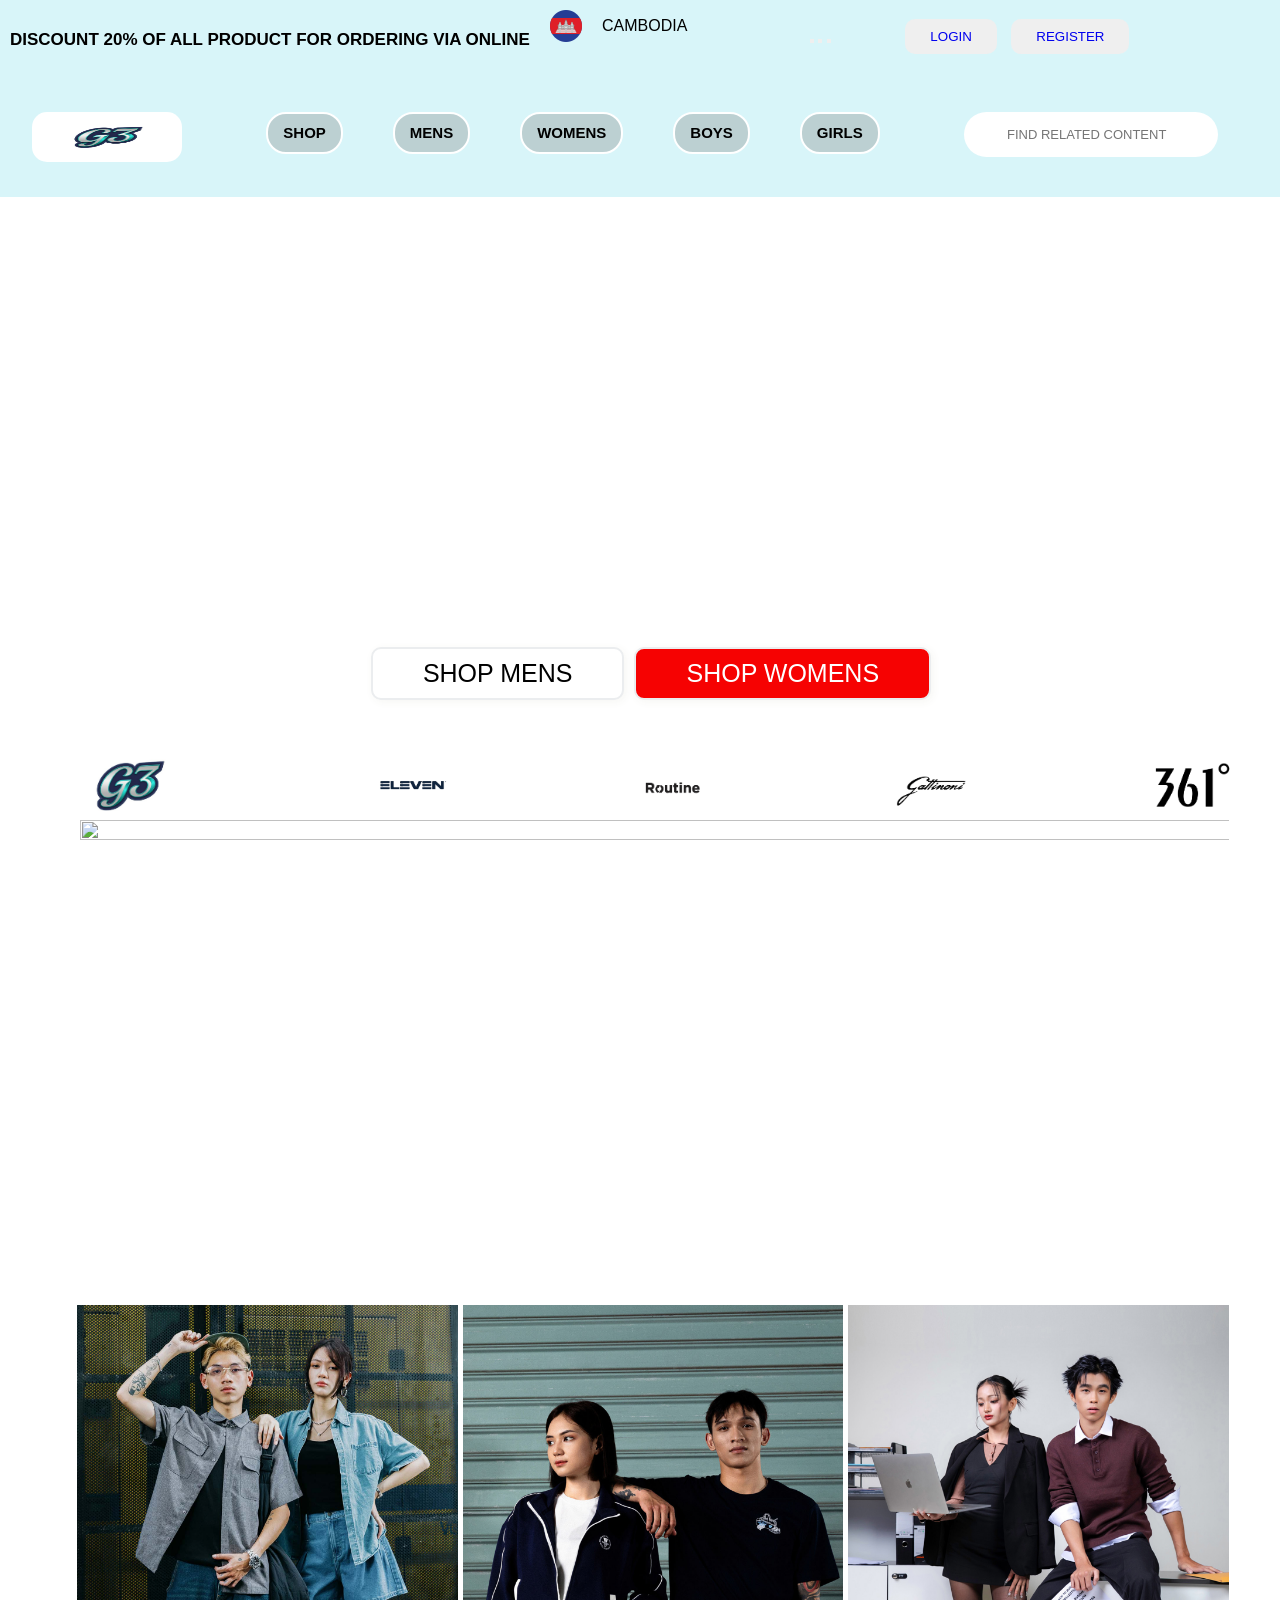
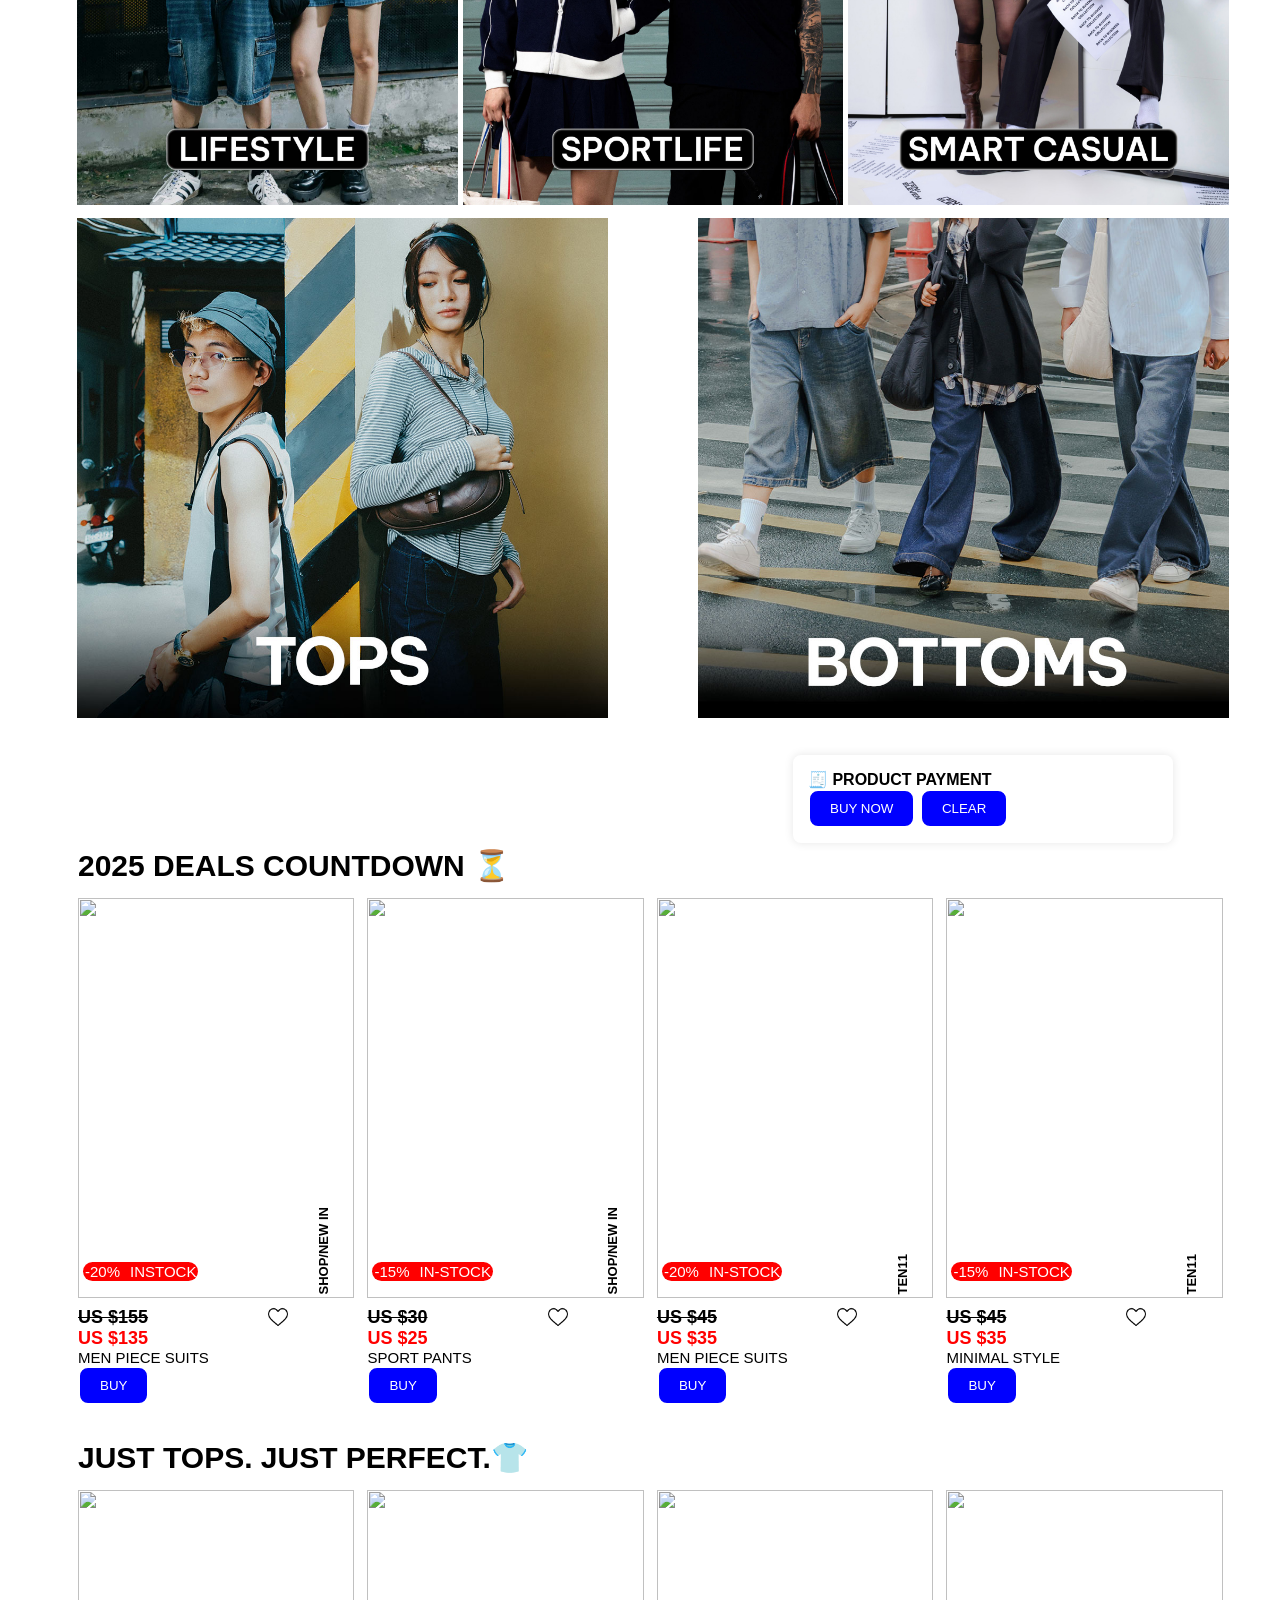
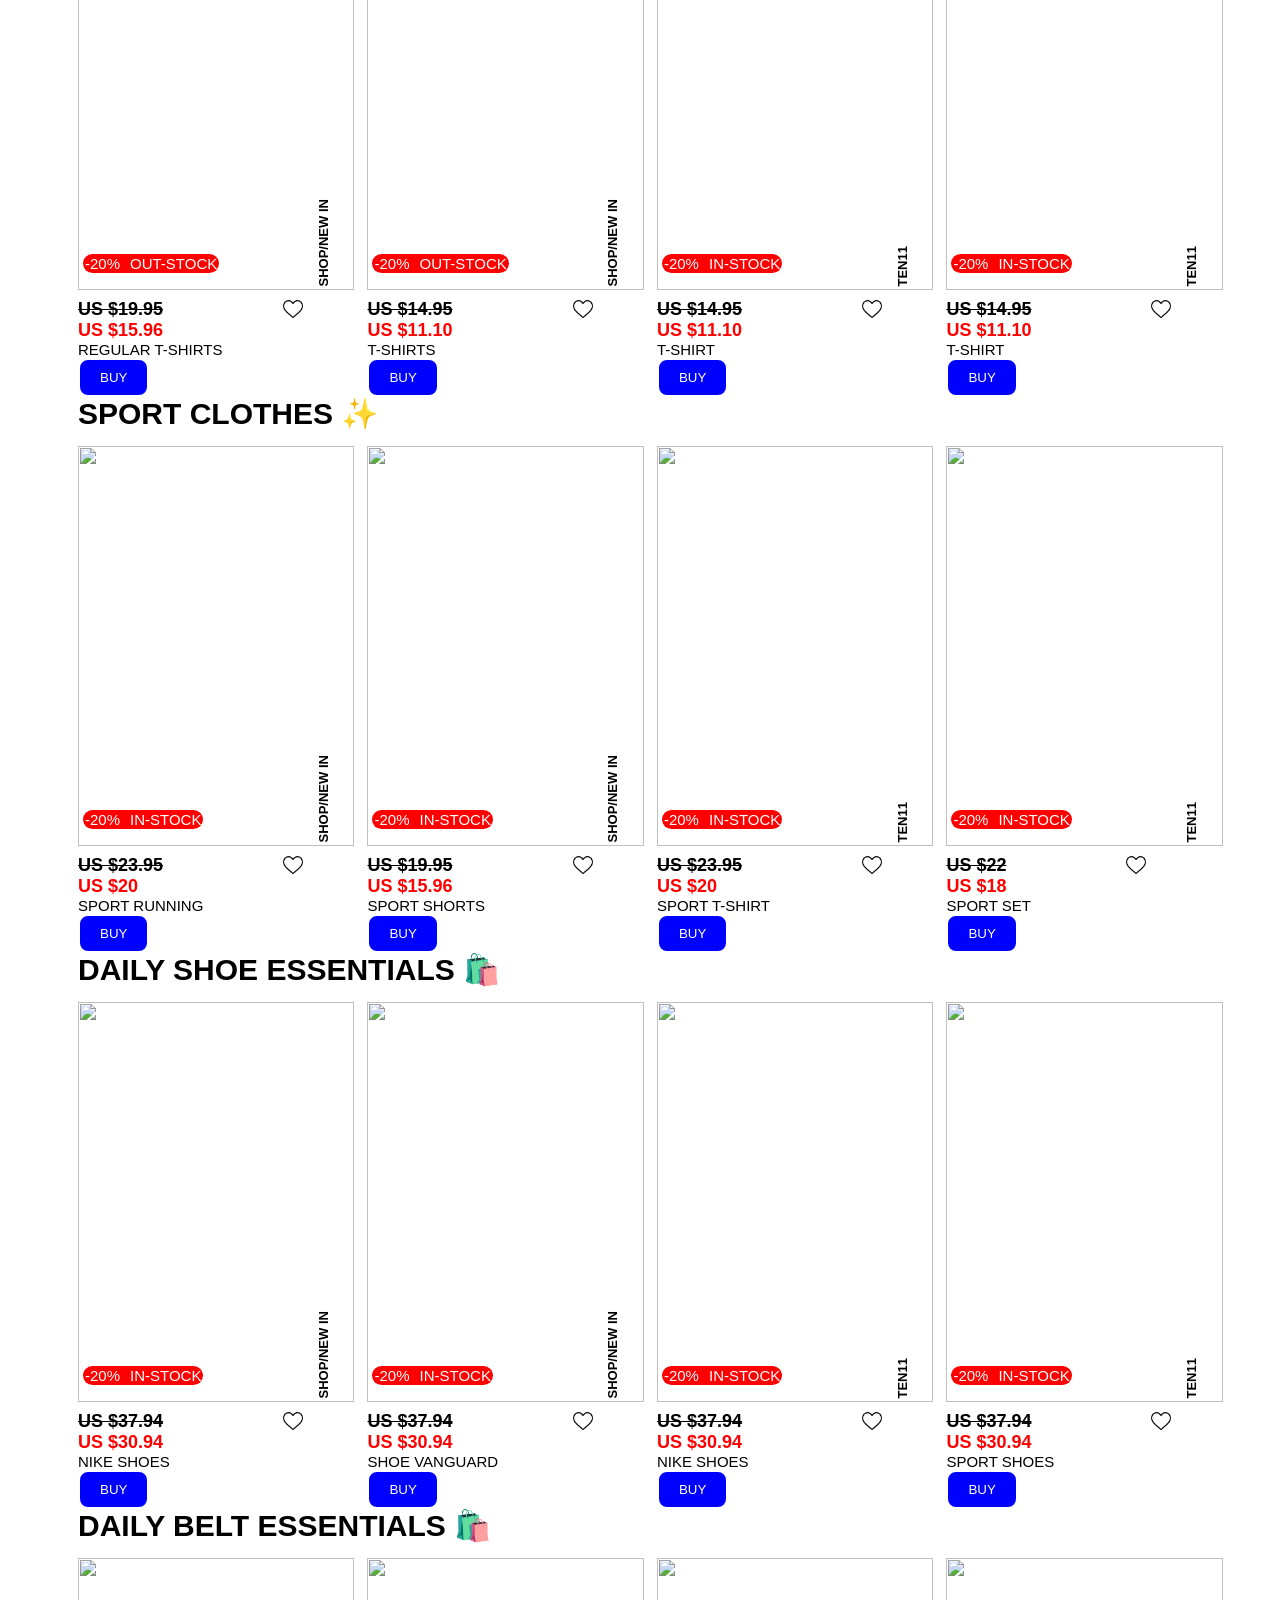
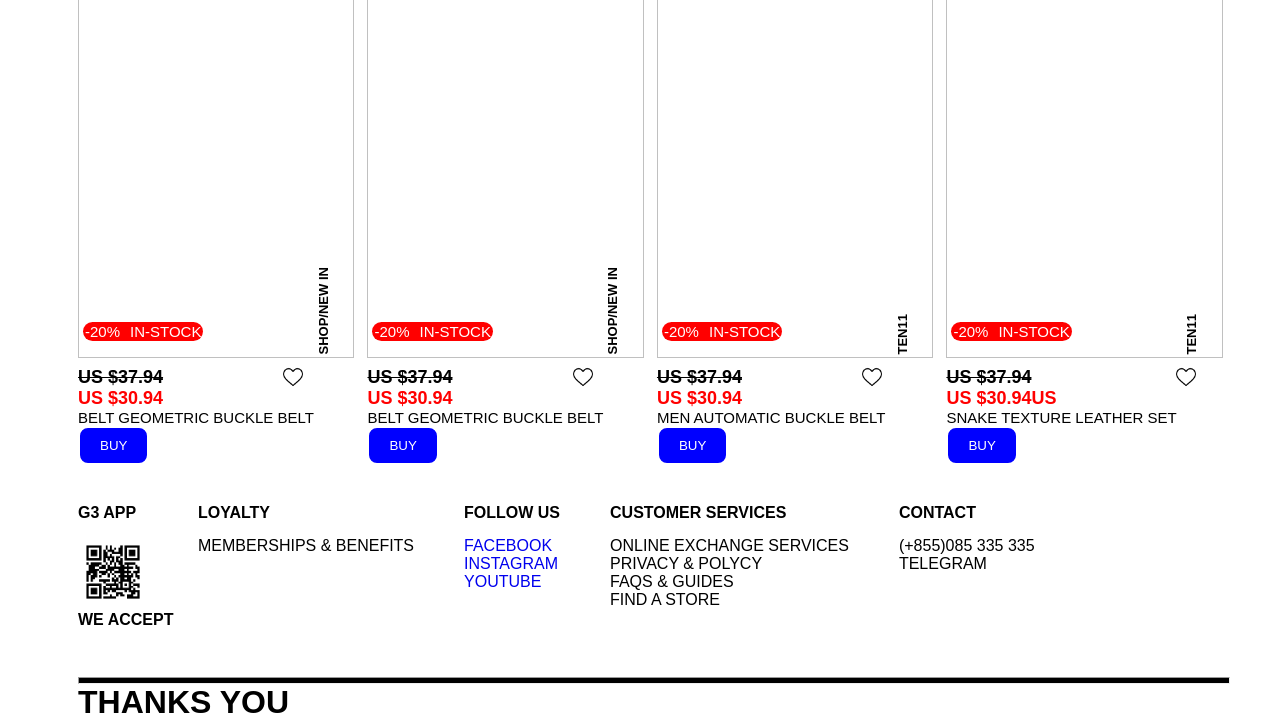
==== commit acb9b7d2: "Good luck tomorrow" ====
--- a/index.html
+++ b/index.html
@@ -366,7 +366,7 @@
     <h1 class="deal-coundown">2025 Deals Countdown ⏳</h1>
     <div class="all-card">
       <div class="view-card">      
-          <img src="https://i.pinimg.com/1200x/e0/cb/bf/e0cbbfb600e001c848bf4de46e4d9151.jpg" alt="">
+          <img src="https://i.pinimg.com/736x/bb/d3/ad/bbd3ad530061627f62dd5f8e5c00824f.jpg" alt="">
            <div class="dis">
             <p>-20%</p>
             <p>instock</p>
@@ -376,19 +376,19 @@
           </div>
           <div class="field-set">
             <div class="decoration">
-               <p class="price-original">US $10.59</p>
-               <p class="price">US $8.47</p>
-            </div>
-            <a href=""><img class="heart" src="./assets/heart.png" alt=""></a>
-          </div>
-          <p class="role">Cushion Running Sneakers</p>
+               <p class="price-original">US $155</p>
+               <p class="price">US $135</p>
+            </div>
+            <a href=""><img class="heart" src="./assets/heart.png" alt=""></a>
+          </div>
+          <p class="role">MEN PIECE SUITS</p>
            <button class="btn-pay btn-primary"
-            onclick="addToCart('Sport T-Shirt', 8.47)">
-            Buy
-          </button>
-      </div>
-      <div class="view-card">
-          <img src="https://zandokh.com/image/cache/catalog/products/2025-06/2112503705%20Replace/ZANDO2405202526749-cr-450x672.jpg" alt="">
+            onclick="addToCart('Sport T-Shirt', 135)">
+            Buy
+          </button>
+      </div>
+      <div class="view-card">
+          <img src="https://i.pinimg.com/736x/eb/f1/3a/ebf13a282e03991bb229e7798938eb63.jpg" alt="">
           <div class="dis">
             <p>-15%</p>
             <p>in-stock</p>
@@ -398,19 +398,19 @@
           </div>
           <div class="field-set">
            <div class="decoration">
-               <p class="price-original">US $21.59</p>
-               <p class="price">US $18.35</p>
-            </div>
-            <a href=""><img class="heart" src="./assets/heart.png" alt=""></a>
-          </div>
-          <p class="role">Regular Fit T-Shirts</p>
+               <p class="price-original">US $30</p>
+               <p class="price">US $25</p>
+            </div>
+            <a href=""><img class="heart" src="./assets/heart.png" alt=""></a>
+          </div>
+          <p class="role">Sport Pants</p>
                      <button class="btn-pay btn-primary"
             onclick="addToCart('Sport T-Shirt', 18.35)">
             Buy
           </button>
       </div>
       <div class="view-card">
-          <img src="https://zandokh.com/image/cache/catalog/products/2025-07/21225031256/Untitled%20Session1209-cr-450x672.jpg" alt="">
+          <img src="https://i.pinimg.com/1200x/7a/99/68/7a996841bcef5b87e4d11d36a6567c72.jpg" alt="">
           <div class="dis">
             <p>-20%</p>
             <p>in-stock</p>
@@ -420,19 +420,19 @@
           </div>
           <div class="field-set">
             <div class="decoration">
-               <p class="price-original">US $14.95</p>
-               <p class="price">US $11.96</p>
-            </div>
-            <a href=""><img class="heart" src="./assets/heart.png" alt=""></a>
-          </div>
-          <p class="role">Baggy Straight Fit Jean</p>
-                     <button class="btn-pay btn-primary"
-            onclick="addToCart('Sport T-Shirt', 11.96)">
-            Buy
-          </button>
-      </div>
-      <div class="view-card">
-          <img src="https://zandokh.com/image/cache/catalog/products/2025-07/11225051107/ZD__0348-cr-450x672.jpg" alt="">
+               <p class="price-original">US $45</p>
+               <p class="price">US $35</p>
+            </div>
+            <a href=""><img class="heart" src="./assets/heart.png" alt=""></a>
+          </div>
+          <p class="role">MEN PIECE SUITS</p>
+            <button class="btn-pay btn-primary"
+            onclick="addToCart('Sport T-Shirt', 35)">
+            Buy
+          </button>
+      </div>
+      <div class="view-card">
+          <img src="https://i.pinimg.com/1200x/1e/57/6d/1e576d1503723ef0a1b0e52d38f6dbde.jpg" alt="">
           <div class="dis">
             <p>-15%</p>
             <p>in-stock</p>
@@ -442,12 +442,12 @@
           </div>
           <div class="field-set">
            <div class="decoration">
-               <p class="price-original">US $21.95</p>
-               <p class="price">US $18.66</p>
-            </div>
-            <a href=""><img class="heart" src="./assets/heart.png" alt=""></a>
-          </div>
-          <p class="role">Wide Leg Trousers</p>
+               <p class="price-original">US $45</p>
+               <p class="price">US $35</p>
+            </div>
+            <a href=""><img class="heart" src="./assets/heart.png" alt=""></a>
+          </div>
+          <p class="role">Minimal Style</p>
             <button class="btn-pay btn-primary"
             onclick="addToCart('Sport T-Shirt', 18.66)">
             Buy
@@ -455,7 +455,7 @@
       </div>
     </div>
     <br><br>
-     <div class="all-card">
+     <!-- <div class="all-card">
       <div class="view-card">
           <img src="./assets/women1.png" alt="">
           <div class="dis">
@@ -544,12 +544,12 @@
             Buy
           </button>
       </div>
-    </div>
+    </div> -->
      <br><br>
     <h1 class="deal-coundown">Just Tops. Just Perfect.👕</h1>
     <div class="all-card">
       <div class="view-card">
-          <img src="https://zandokh.com/image/cache/catalog/products/2025-10/11225081300/ZD__8467-cr-450x672.jpg" alt="">
+          <img src="https://i.pinimg.com/1200x/e5/f3/96/e5f39606f04493786a7defcc55a1276a.jpg" alt="">
           <div class="dis">
             <p>-20%</p>
              <p>Out-stock</p>
@@ -571,7 +571,7 @@
           </button>
       </div>
       <div class="view-card">
-          <img src="https://zandokh.com/image/cache/catalog/products/2025-04/3122410006%20replace/ZANDO2504202519037-cr-450x672.jpg" alt="">
+          <img src="https://i.pinimg.com/1200x/f9/d5/cc/f9d5cc48347d4aeff21eb512105238ef.jpg" alt="">
           <div class="dis">
             <p>-20%</p>
              <p>Out-stock</p>
@@ -581,25 +581,96 @@
           </div>
           <div class="field-set">
            <div class="decoration">
-               <p class="price-original">US $19.95</p>
-               <p class="price">US $15.96</p>
-            </div>
-            <a href=""><img class="heart" src="./assets/heart.png" alt=""></a>
-          </div>
-          <p class="role">Relaxed Fit T-Shirts</p>
+               <p class="price-original">US $14.95</p>
+               <p class="price">US $11.10</p>
+            </div>
+            <a href=""><img class="heart" src="./assets/heart.png" alt=""></a>
+          </div>
+          <p class="role">T-Shirts</p>
                      <button class="btn-pay btn-primary"
-            onclick="addToCart('Sport T-Shirt', 15.96)">
-            Buy
-          </button>
-      </div>
-      <div class="view-card">
-          <img src="https://zandokh.com/image/cache/catalog/products/2025-06/11225041042/DSC04744-cr-450x672.jpg" alt="">
+            onclick="addToCart('Sport T-Shirt', 11.10)">
+            Buy
+          </button>
+      </div>
+      <div class="view-card">
+          <img src="https://i.pinimg.com/1200x/28/30/09/2830096f9025846d3868f1a4789527ab.jpg" alt="">
           <div class="dis">
             <p>-20%</p>
             <p>In-stock</p>
            </div>
           <div class="newin">
           <p >TEN11</p>
+          </div>
+          <div class="field-set">
+            <div class="decoration">
+               <p class="price-original">US $14.95</p>
+               <p class="price">US $11.10</p>
+            </div>
+            <a href=""><img class="heart" src="./assets/heart.png" alt=""></a>
+          </div>
+          <p class="role">T-shirt</p>
+                     <button class="btn-pay btn-primary"
+            onclick="addToCart('Sport T-Shirt', 11.10)">
+            Buy
+          </button>
+      </div>
+      <div class="view-card">
+          <img src="https://i.pinimg.com/1200x/c1/65/6b/c1656b15a4a86f7f7a75c83ddc5832cb.jpg" alt="">
+          <div class="dis">
+            <p>-20%</p>
+             <p>In-stock</p>
+           </div>
+          <div class="newin">
+          <p >TEN11</p>
+          </div>
+          <div class="field-set">
+           <div class="decoration">
+               <p class="price-original">US $14.95</p>
+               <p class="price">US $11.10</p>
+            </div>
+            <a href=""><img class="heart" src="./assets/heart.png" alt=""></a>
+          </div>
+          <p class="role">T-Shirt</p>
+                     <button class="btn-pay btn-primary"
+            onclick="addToCart('Sport T-Shirt', 11.10)">
+            Buy
+          </button>
+      </div>
+    </div>
+    <br><br>
+    <!-- Card -->
+     <h1 class="deal-coundown">Sport clothes ✨</h1>
+    <div class="all-card">
+      <div class="view-card">
+          <img src="https://i.pinimg.com/1200x/fc/06/3c/fc063c4500dbcc4ce523298ad9aa36ec.jpg" alt="">
+          <div class="dis">
+            <p>-20%</p>
+             <p>In-stock</p>
+           </div>
+          <div class="newin">
+          <p >Shop/New In</p>
+          </div>
+          <div class="field-set">
+           <div class="decoration">
+               <p class="price-original">US $23.95</p>
+               <p class="price">US $20</p>
+            </div>
+            <a href=""><img class="heart" src="./assets/heart.png" alt=""></a>
+          </div>
+          <p class="role">Sport Running</p>
+                     <button class="btn-pay btn-primary"
+            onclick="addToCart('Sport T-Shirt', 20)">
+            Buy
+          </button>
+      </div>
+      <div class="view-card">
+          <img src="https://i.pinimg.com/1200x/dc/59/b5/dc59b567d13e28c5afeba305d8c01843.jpg" alt="">
+          <div class="dis">
+            <p>-20%</p>
+             <p>In-stock</p>
+           </div>
+          <div class="newin">
+          <p >Shop/New In</p>
           </div>
           <div class="field-set">
             <div class="decoration">
@@ -608,107 +679,36 @@
             </div>
             <a href=""><img class="heart" src="./assets/heart.png" alt=""></a>
           </div>
-          <p class="role">Unisex Oversized Jersey Tank Top</p>
-                     <button class="btn-pay btn-primary"
-            onclick="addToCart('Sport T-Shirt', 15.96)">
-            Buy
-          </button>
-      </div>
-      <div class="view-card">
-          <img src="https://zandokh.com/image/cache/catalog/products/2025-11/11225081228/ZD__7426-cr-450x672.jpg" alt="">
-          <div class="dis">
-            <p>-20%</p>
-             <p>In-stock</p>
-           </div>
-          <div class="newin">
-          <p >TEN11</p>
-          </div>
-          <div class="field-set">
-           <div class="decoration">
-               <p class="price-original">US $19.95</p>
-               <p class="price">US $15.96</p>
-            </div>
-            <a href=""><img class="heart" src="./assets/heart.png" alt=""></a>
-          </div>
-          <p class="role">Loose Fitted T-Shirts</p>
-                     <button class="btn-pay btn-primary"
-            onclick="addToCart('Sport T-Shirt', 15.96)">
-            Buy
-          </button>
-      </div>
-    </div>
-    <br><br>
-    <!-- Card -->
-     <h1 class="deal-coundown">Lifestyle Must-Haves ✨</h1>
-    <div class="all-card">
-      <div class="view-card">
-          <img src="https://zandokh.com/image/cache/catalog/products/2025-11/22225081762/ZD__0501-cr-450x672.jpg" alt="">
-          <div class="dis">
-            <p>-20%</p>
-             <p>In-stock</p>
-           </div>
-          <div class="newin">
-          <p >Shop/New In</p>
-          </div>
-          <div class="field-set">
-           <div class="decoration">
-               <p class="price-original">US $19.95</p>
-               <p class="price">US $15.96</p>
-            </div>
-            <a href=""><img class="heart" src="./assets/heart.png" alt=""></a>
-          </div>
-          <p class="role">Lace Trim Tops</p>
-                     <button class="btn-pay btn-primary"
-            onclick="addToCart('Sport T-Shirt', 15.96)">
-            Buy
-          </button>
-      </div>
-      <div class="view-card">
-          <img src="https://zandokh.com/image/cache/catalog/products/2025-11/12225101874/ZD__9991-cr-450x672.jpg" alt="">
-          <div class="dis">
-            <p>-20%</p>
-             <p>In-stock</p>
-           </div>
-          <div class="newin">
-          <p >Shop/New In</p>
-          </div>
-          <div class="field-set">
-            <div class="decoration">
-               <p class="price-original">US $19.95</p>
-               <p class="price">US $15.96</p>
-            </div>
-            <a href=""><img class="heart" src="./assets/heart.png" alt=""></a>
-          </div>
-          <p class="role">Mesh Jersey T-Shirts</p>
+          <p class="role">sport shorts</p>
            <button class="btn-pay btn-primary"
             onclick="addToCart('Sport T-Shirt', 15.96)">
             Buy
           </button>
       </div>
       <div class="view-card">
-          <img src="https://zandokh.com/image/cache/catalog/products/2025-11/11225081304/ZD__9870-cr-450x672.jpg" alt="">
-          <div class="dis">
-            <p>-20%</p>
-             <p>In-stock</p>
-           </div>
-          <div class="newin">
-          <p >TEN11</p>
-          </div>
-          <div class="field-set">
-           <div class="decoration">
-               <p class="price-original">US $19.95</p>
-               <p class="price">US $15.96</p>
-            </div>
-            <a href=""><img class="heart" src="./assets/heart.png" alt=""></a>
-          </div>
-          <p class="role">Mexi Lace Skirt</p>
+          <img src="https://i.pinimg.com/1200x/9a/0e/76/9a0e769b214110b7b99677ddbee4d770.jpg" alt="">
+          <div class="dis">
+            <p>-20%</p>
+             <p>In-stock</p>
+           </div>
+          <div class="newin">
+          <p >TEN11</p>
+          </div>
+          <div class="field-set">
+           <div class="decoration">
+               <p class="price-original">US $23.95</p>
+               <p class="price">US $20</p>
+            </div>
+            <a href=""><img class="heart" src="./assets/heart.png" alt=""></a>
+          </div>
+          <p class="role">sport T-shirt</p>
           <button class="btn-pay btn-primary"
-            onclick="addToCart('Sport T-Shirt', 15.96)">
-            Buy
-          </button>
-      </div>
-      <div class="view-card">
-          <img src="https://zandokh.com/image/cache/catalog/products/2025-11/21225081394/TAKK8970-cr-450x672.jpg" alt="">
+            onclick="addToCart('Sport T-Shirt', 20)">
+            Buy
+          </button>
+      </div>
+      <div class="view-card">
+          <img src="https://i.pinimg.com/1200x/23/33/d1/2333d1032751112f2ebb913084ea8a8f.jpg" alt="">
           <div class="dis">
             <p>-20%</p>
              <p>In-stock</p>
@@ -718,107 +718,14 @@
           </div>
           <div class="field-set">
             <div class="decoration">
-               <p class="price-original">US $19.95</p>
-               <p class="price">US $15.96</p>
-            </div>
-            <a href=""><img class="heart" src="./assets/heart.png" alt=""></a>
-          </div>
-          <p class="role">Regular T-Shirts With Printed</p>
+               <p class="price-original">US $22</p>
+               <p class="price">US $18</p>
+            </div>
+            <a href=""><img class="heart" src="./assets/heart.png" alt=""></a>
+          </div>
+          <p class="role">Sport Set</p>
           <button class="btn-pay btn-primary"
-            onclick="addToCart('Sport T-Shirt', 15.96)">
-            Buy
-          </button>
-      </div>
-    </div>
-    <br><br>
-    <!-- Shoes card -->
-    <h1 class="deal-coundown">Lifestyle Must-Haves ✨</h1>
-    <div class="all-card">
-      <div class="view-card">
-          <img src="https://zandokh.com/image/cache/catalog/products/2025-11/22225081762/ZD__0501-cr-450x672.jpg" alt="">
-          <div class="dis">
-            <p>-20%</p>
-             <p>In-stock</p>
-           </div>
-          <div class="newin">
-          <p >Shop/New In</p>
-          </div>
-          <div class="field-set">
-           <div class="decoration">
-               <p class="price-original">US $19.95</p>
-               <p class="price">US $15.95</p>
-            </div>
-            <a href=""><img class="heart" src="./assets/heart.png" alt=""></a>
-          </div>
-          <p class="role">Lace Trim Tops</p>
-            <button class="btn-pay btn-primary"
-            onclick="addToCart('Sport T-Shirt', 15.95)">
-            Buy
-          </button>
-      </div>
-      <div class="view-card">
-          <img src="https://zandokh.com/image/cache/catalog/products/2025-11/12225101874/ZD__9991-cr-450x672.jpg" alt="">
-          <div class="dis">
-            <p>-20%</p>
-             <p>In-stock</p>
-           </div>
-          <div class="newin">
-          <p >Shop/New In</p>
-          </div>
-          <div class="field-set">
-           <div class="decoration">
-               <p class="price-original">US $19.95</p>
-               <p class="price">US $15.95</p>
-            </div>
-            <a href=""><img class="heart" src="./assets/heart.png" alt=""></a>
-          </div>
-          <p class="role">Mesh Jersey T-Shirts</p>
-            <button class="btn-pay btn-primary"
-            onclick="addToCart('Sport T-Shirt', 15.95)">
-            Buy
-          </button>
-      </div>
-      <div class="view-card">
-          <img src="https://zandokh.com/image/cache/catalog/products/2025-11/11225081304/ZD__9870-cr-450x672.jpg" alt="">
-          <div class="dis">
-            <p>-20%</p>
-             <p>In-stock</p>
-           </div>
-          <div class="newin">
-          <p >TEN11</p>
-          </div>
-          <div class="field-set">
-            <div class="decoration">
-               <p class="price-original">US $19.95</p>
-               <p class="price">US $15.95</p>
-            </div>
-            <a href=""><img class="heart" src="./assets/heart.png" alt=""></a>
-          </div>
-          <p class="role">Mexi Lace Skirt</p>
-            <button class="btn-pay btn-primary"
-            onclick="addToCart('Sport T-Shirt', 15.95)">
-            Buy
-          </button>
-      </div>
-      <div class="view-card">
-          <img src="https://zandokh.com/image/cache/catalog/products/2025-11/21225081394/TAKK8970-cr-450x672.jpg" alt="">
-          <div class="dis">
-            <p>-20%</p>
-             <p>In-stock</p>
-           </div>
-          <div class="newin">
-          <p >TEN11</p>
-          </div>
-          <div class="field-set">
-           <div class="decoration">
-               <p class="price-original">US $19.95</p>
-               <p class="price">US $15.95</p>
-            </div>
-            <a href=""><img class="heart" src="./assets/heart.png" alt=""></a>
-          </div>
-          <p class="role">Regular T-Shirts With Printed</p>
-            <button class="btn-pay btn-primary"
-            onclick="addToCart('Sport T-Shirt', 15.95)">
+            onclick="addToCart('Sport T-Shirt', 18)">
             Buy
           </button>
       </div>
@@ -827,7 +734,7 @@
      <h1 class="deal-coundown">Daily Shoe Essentials 🛍️</h1>
     <div class="all-card">
       <div class="view-card">
-          <img src="https://i.pinimg.com/736x/c9/a6/c9/c9a6c9b3900078aecc8fda0f52e3ea5d.jpg" alt="">
+          <img src="https://i.pinimg.com/736x/f2/d5/5c/f2d55c3841f9f46ab0ebcbd8c42b15db.jpg" alt="">
           <div class="dis">
             <p>-20%</p>
              <p>In-stock</p>
@@ -842,14 +749,14 @@
             </div>
             <a href=""><img class="heart" src="./assets/heart.png" alt=""></a>
           </div>
-          <p class="role">Nike Air Jordan</p>
+          <p class="role">Nike shoes</p>
             <button class="btn-pay btn-primary"
             onclick="addToCart('Sport T-Shirt', 30.94)">
             Buy
           </button>
       </div>
       <div class="view-card">
-          <img src="https://i.pinimg.com/1200x/9a/05/08/9a050836e3c8ce14a833f3105d86af57.jpg" alt="">
+          <img src="https://i.pinimg.com/736x/cc/0e/fb/cc0efbfb7f42e2d3203ee7b93eeb00fd.jpg" alt="">
           <div class="dis">
             <p>-20%</p>
              <p>In-stock</p>
@@ -864,14 +771,14 @@
             </div>
             <a href=""><img class="heart" src="./assets/heart.png" alt=""></a>
           </div>
-          <p class="role">Nike Air Zoom BB NXT</p>
+          <p class="role">Shoe Vanguard</p>
             <button class="btn-pay btn-primary"
             onclick="addToCart('Sport T-Shirt', 30.94)">
             Buy
           </button>
       </div>
       <div class="view-card">
-          <img src="https://i.pinimg.com/736x/a8/38/96/a83896ee2ad6405346f3d37b6d61770e.jpg" alt="">
+          <img src="https://i.pinimg.com/1200x/e7/1f/1a/e71f1a30fd11cd02168758bdbf17371d.jpg" alt="">
           <div class="dis">
             <p>-20%</p>
              <p>In-stock</p>
@@ -886,14 +793,14 @@
             </div>
             <a href=""><img class="heart" src="./assets/heart.png" alt=""></a>
           </div>
-          <p class="role">Mexi Lace Skirt</p>
+          <p class="role">Nike shoes</p>
             <button class="btn-pay btn-primary"
             onclick="addToCart('Sport T-Shirt', 30.94)">
             Buy
           </button>
       </div>
       <div class="view-card">
-          <img src="https://i.pinimg.com/736x/13/9b/ea/139bea477b9758a563ff7921dd3ff1b3.jpg" alt="">
+          <img src="https://i.pinimg.com/1200x/0c/b7/dc/0cb7dc321f91539da610baccb16ef3ae.jpg" alt="">
           <div class="dis">
             <p>-20%</p>
              <p>In-stock</p>
@@ -908,7 +815,7 @@
             </div>
             <a href=""><img class="heart" src="./assets/heart.png" alt=""></a>
           </div>
-          <p class="role">Air Jordan & Just Do It</p>
+          <p class="role">Sport Shoes</p>
             <button class="btn-pay btn-primary"
             onclick="addToCart('Sport T-Shirt',30.94)">
             Buy
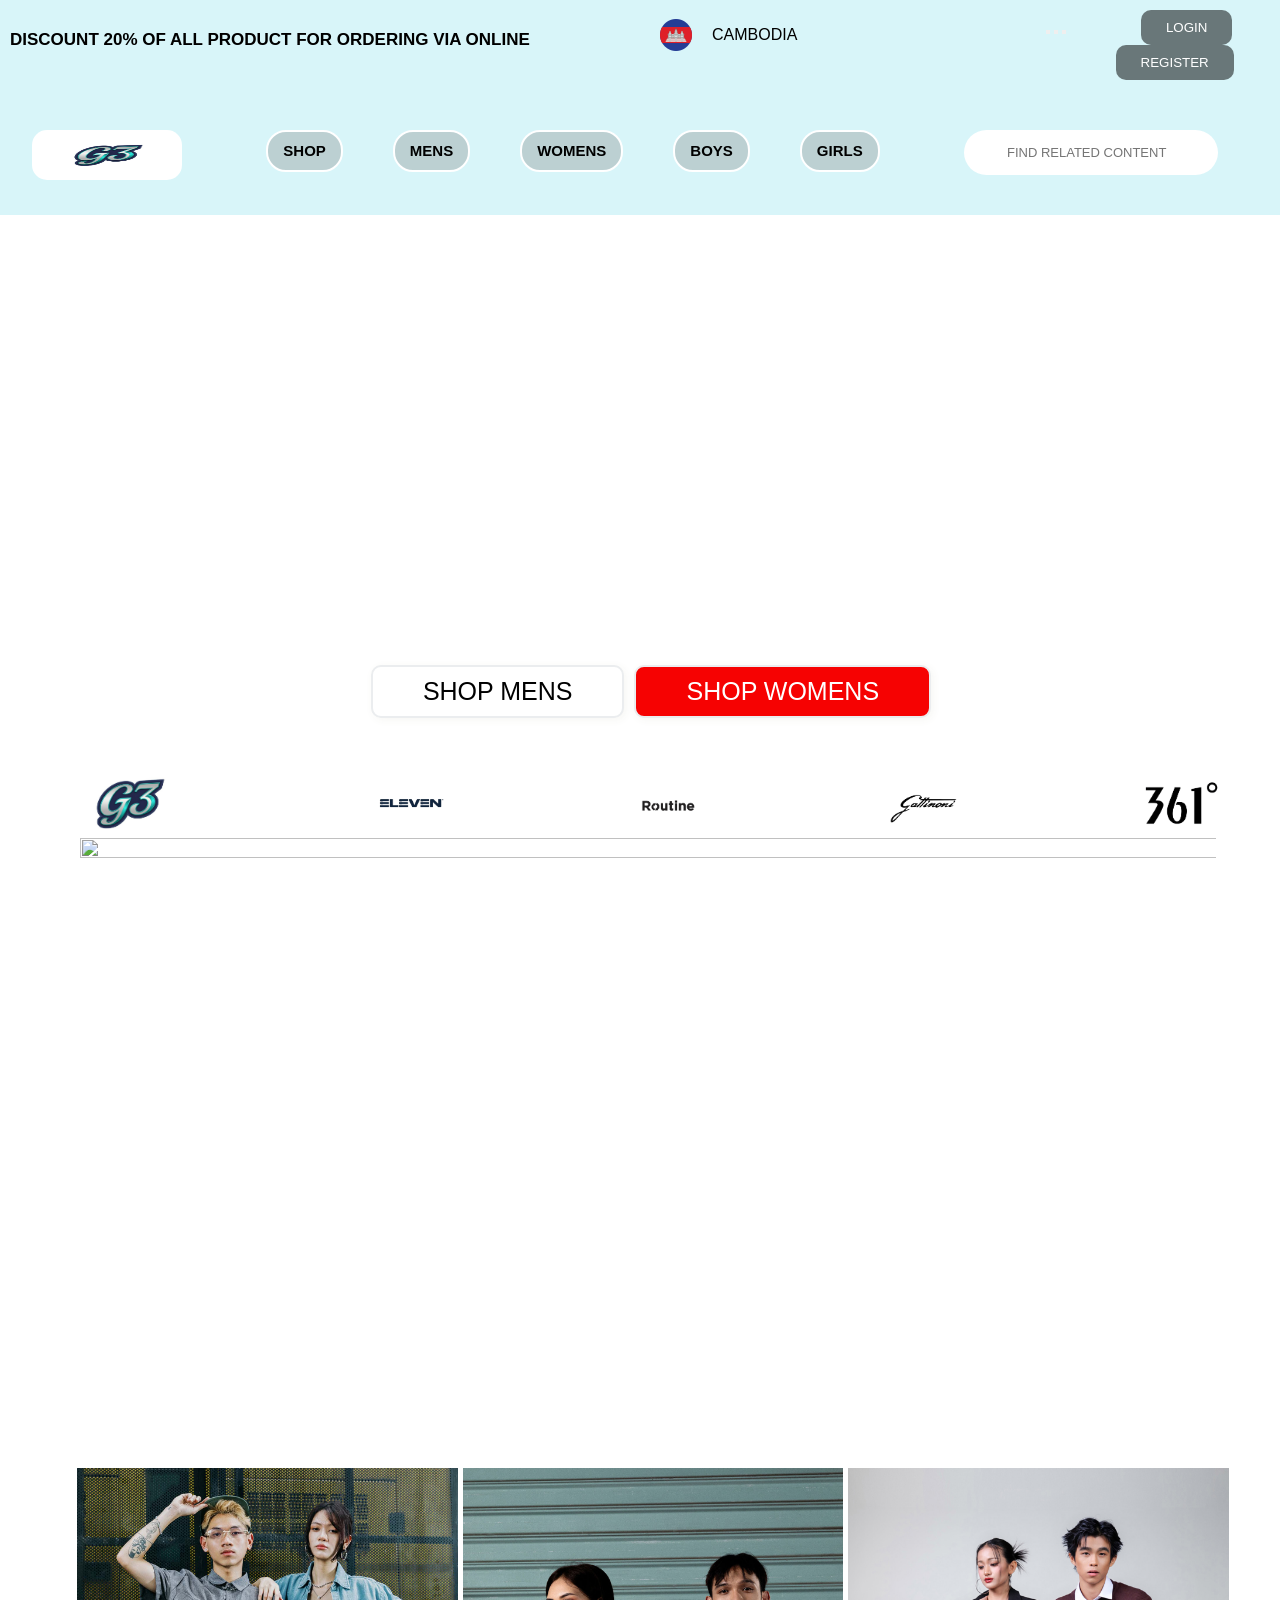
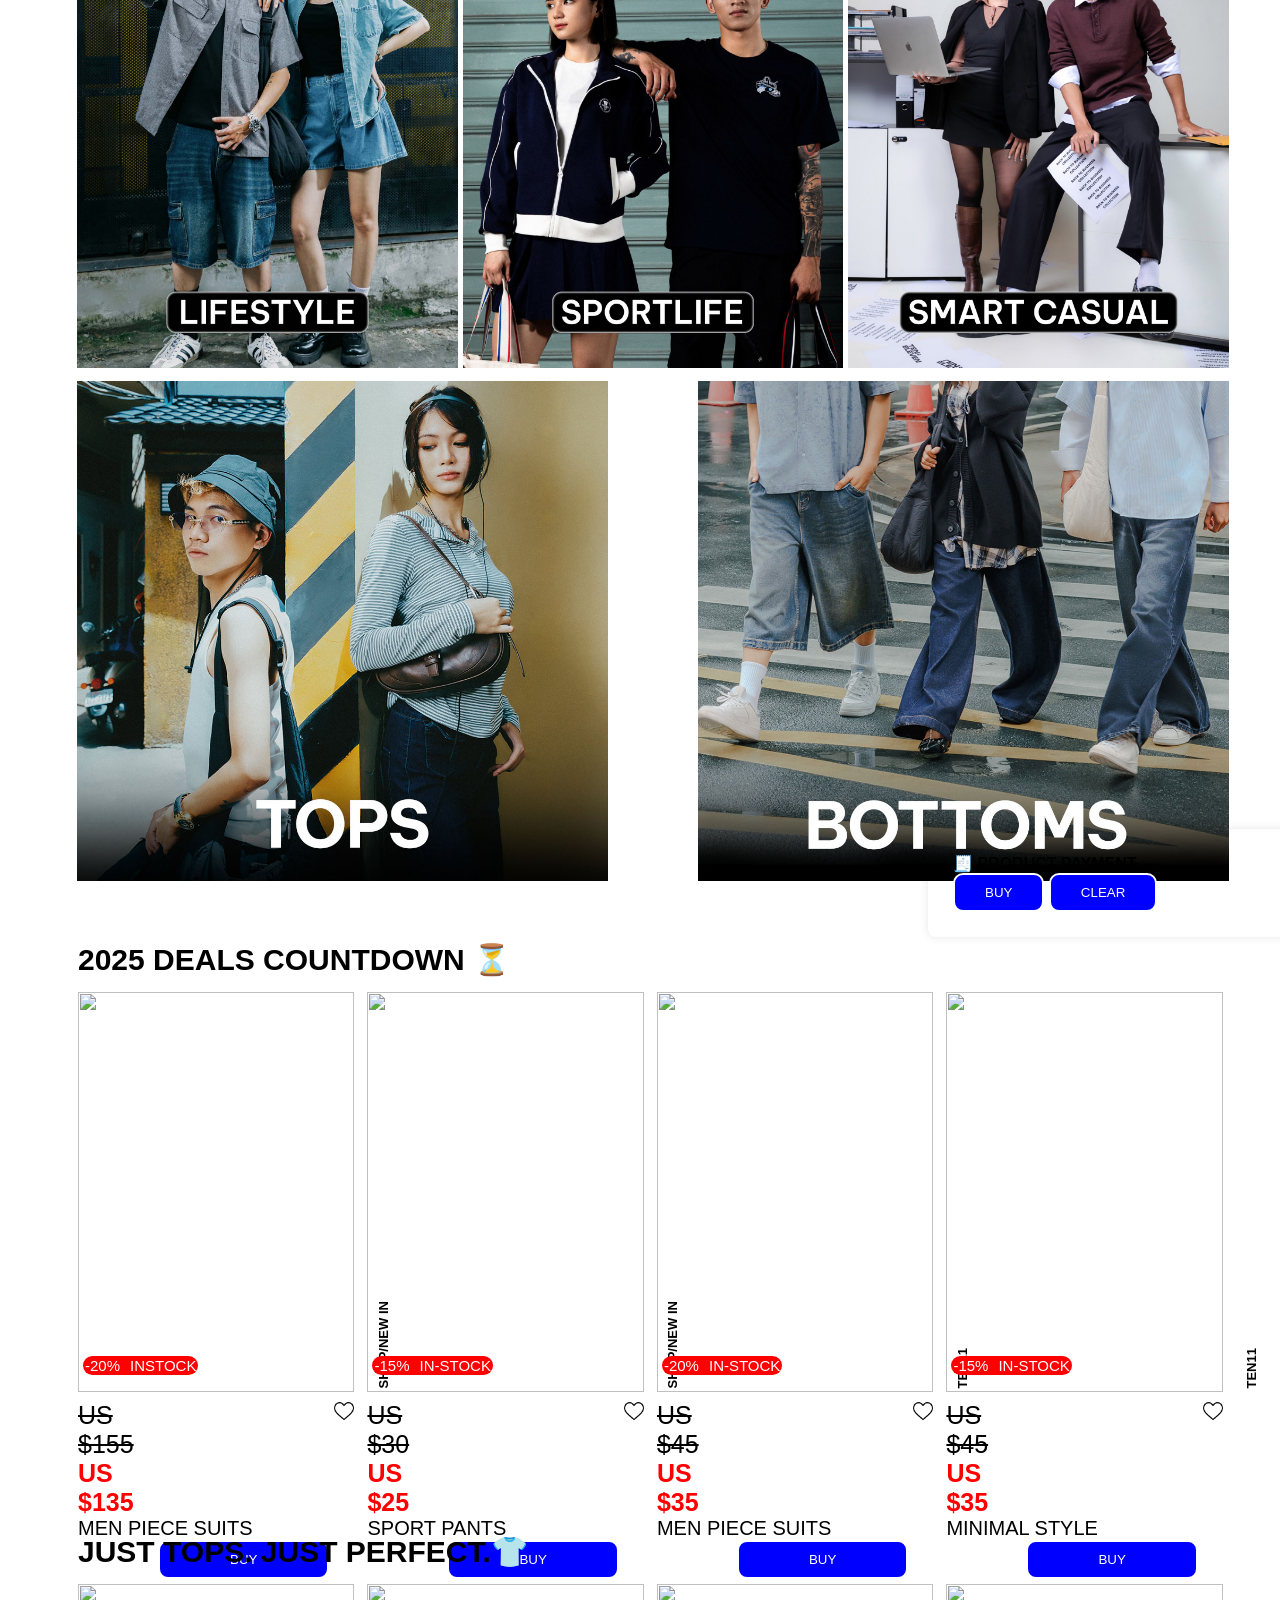
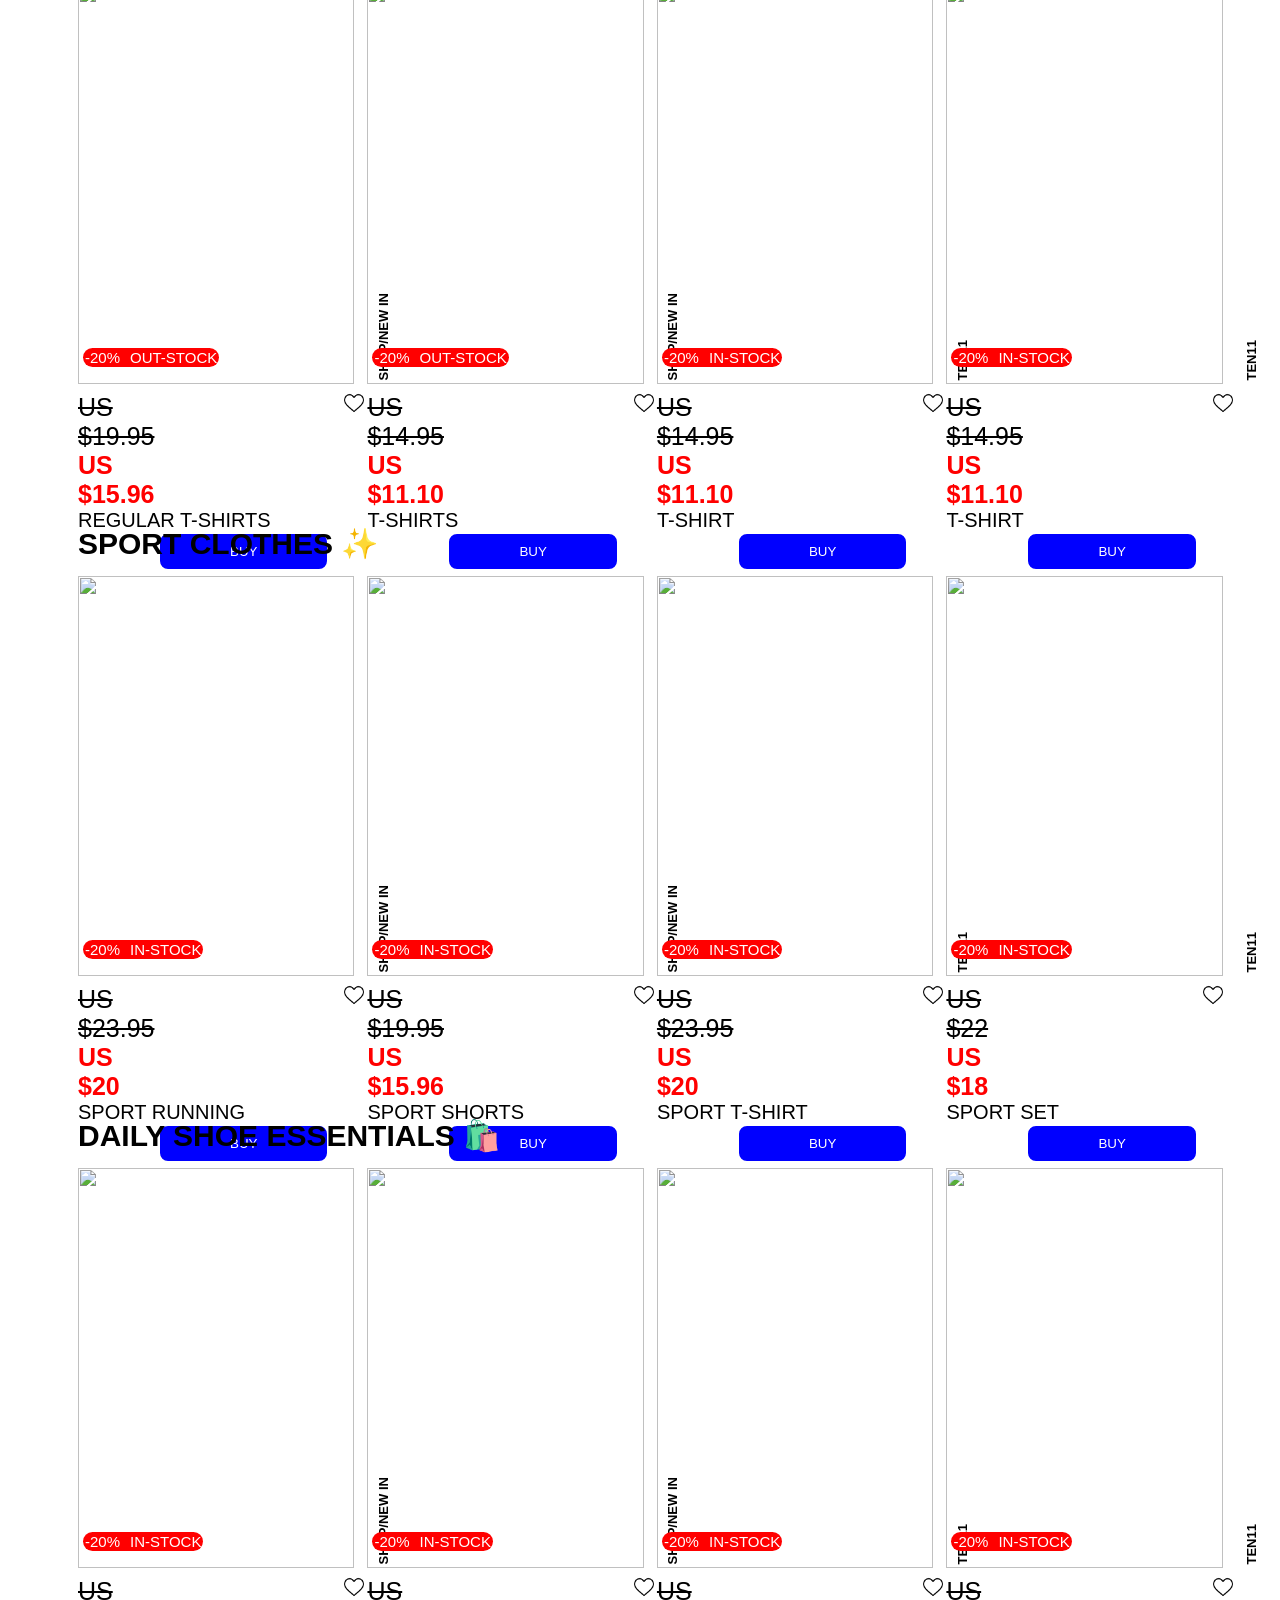
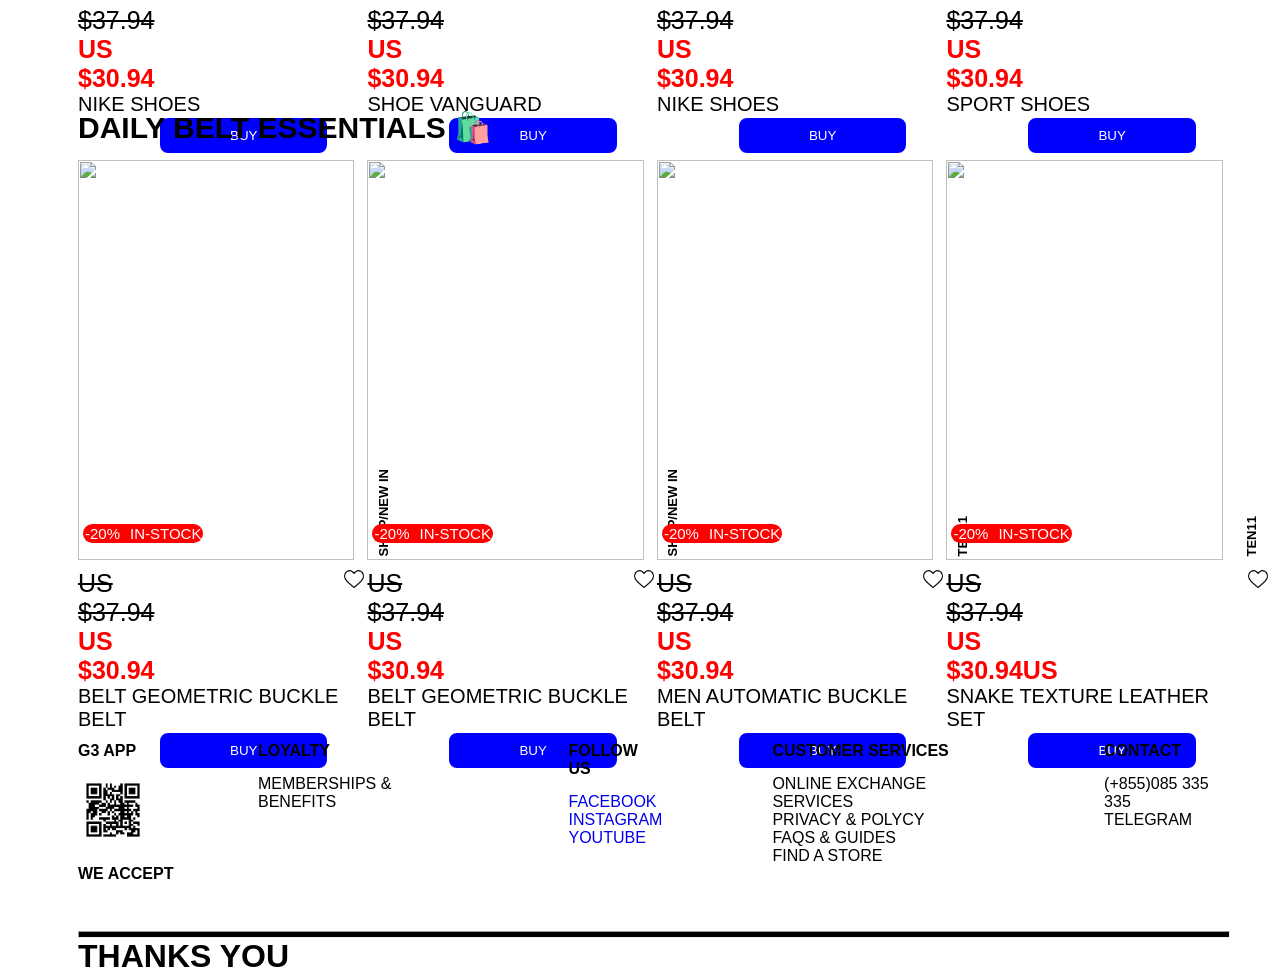
==== commit 456df433: "Project web-design in class computer science have been completed" ====
--- a/index.html
+++ b/index.html
@@ -19,20 +19,29 @@
     }
 
     .cart-box {
-      margin-left: 715px;
+      margin-left: 850px;
       margin-bottom: 5px;
-      width: 380px;
+      width: 500px;
       background: #fff;
       border-radius: 8px;
-      padding: 15px;
+      padding: 25px;
       box-shadow: 0 0 10px rgba(0,0,0,0.1);
+       margin-top: 50px;
     }
-    .btn-pay{
-      padding: 10px 20px;
+    .btn-pay-now{
+      padding: 10px 30px;
       border-radius: 10px;
       background-color: blue;
       color: white;
       border: 2px solid white;
+    }
+     .btn-pay{
+      padding: 10px 70px;
+      border-radius: 10px;
+      background-color: blue;
+      color: white;
+      border: 2px solid white;
+      margin-left:80px;
     }
     .card{
       border: 2px solid white;
@@ -47,9 +56,6 @@
       color: red;
       font-weight: 800;
     }
-    .cart-box{
-      margin-top: 50px;
-    }
   </style>
 </head>
 
@@ -74,8 +80,8 @@
           <button class="shopbtn" type="button"><i style="color:red" data-lucide="heart"></i></button>
           <button class="shopbtn" type="button"><i style="color:red" data-lucide="bell"></i></button>
           <button class="shopbtn" type="button"><i style="color:red" data-lucide="shopping-bag"></i></button>
-          <button class="login"><a href="/pages/form.html">login</a></button>
-          <button class="login"><a href="/pages/create.html">Register</a></button>
+          <button class="login"><a style="color: white;" href="/pages/form.html">login</a></button>
+          <button class="login"><a style="color: white;" href="/pages/create.html">Register</a></button>
         </div>
       </div>
     </div>
@@ -355,11 +361,11 @@
     <ul id="cartItems" class="list-group mb-3"></ul>
     <!-- <h5>Total: $<span id="total">0</span></h5> -->
     <!-- <button  class="buy-now" type="submit">Buy Now</button> -->
-     <button class="btn-pay btn-primary mt-2"
+     <button class="btn-pay-now btn-primary mt-2"
       onclick="addToCart('Payment', payment)">
-       Buy Now
+       Buy
       </button>
-      <button class="btn-pay btn-danger mt-2" onclick="clearCart()">
+      <button class="btn-pay-now btn-danger mt-2" onclick="clearCart()">
        Clear
       </button>
   </div>
@@ -383,7 +389,7 @@
           </div>
           <p class="role">MEN PIECE SUITS</p>
            <button class="btn-pay btn-primary"
-            onclick="addToCart('Sport T-Shirt', 135)">
+            onclick="addToCart('MEN PIECE SUITS', 135)">
             Buy
           </button>
       </div>
@@ -405,7 +411,7 @@
           </div>
           <p class="role">Sport Pants</p>
                      <button class="btn-pay btn-primary"
-            onclick="addToCart('Sport T-Shirt', 18.35)">
+            onclick="addToCart('Sport Pants', 25)">
             Buy
           </button>
       </div>
@@ -427,7 +433,7 @@
           </div>
           <p class="role">MEN PIECE SUITS</p>
             <button class="btn-pay btn-primary"
-            onclick="addToCart('Sport T-Shirt', 35)">
+            onclick="addToCart('MEN PIECE SUITS', 35)">
             Buy
           </button>
       </div>
@@ -449,103 +455,12 @@
           </div>
           <p class="role">Minimal Style</p>
             <button class="btn-pay btn-primary"
-            onclick="addToCart('Sport T-Shirt', 18.66)">
-            Buy
-          </button>
-      </div>
-    </div>
-    <br><br>
-     <!-- <div class="all-card">
-      <div class="view-card">
-          <img src="./assets/women1.png" alt="">
-          <div class="dis">
-            <p>-20%</p>
-            <p>Out-stock</p>
-           </div>
-          <div class="newin">
-          <p >TEN11</p>
-          </div>
-          <div class="field-set">
-           <div class="decoration">
-               <p class="price-original">US $21.95</p>
-               <p class="price">US $18.66</p>
-            </div>
-            <a href=""><img class="heart" src="./assets/heart.png" alt=""></a>
-          </div>
-          <p class="role">Mini Flared Dresses</p>
-            <button class="btn-pay btn-primary"
-            onclick="addToCart('Sport T-Shirt', 18.66)">
-            Buy
-          </button>
-      </div>
-      <div class="view-card">
-          <img src="./assets/women2.png" alt="">
-          <div class="dis">
-            <p>-20%</p>
-            <p>In-stock</p>
-           </div>
-          <div class="newin">
-          <p >TEN11</p>
-          </div>
-          <div class="field-set">
-            <div class="decoration">
-               <p class="price-original">US $21.95</p>
-               <p class="price">US $18.66</p>
-            </div>
-            <a href=""><img class="heart" src="./assets/heart.png" alt=""></a>
-          </div>
-          <p class="role">Midi Skirt</p>
-           <button class="btn-pay btn-primary"
-            onclick="addToCart('Sport T-Shirt', 18.66)">
-            Buy
-          </button>
-      </div>
-      <div class="view-card">
-          <img src="./assets/women3.png" alt="">
-          <div class="dis">
-            <p>-20%</p>
-             <p>In-stock</p>
-           </div>
-          <div class="newin">
-          <p >TEN11</p>
-          </div>
-          <div class="field-set">
-           <div class="decoration">
-               <p class="price-original">US $21.95</p>
-               <p class="price">US $18.66</p>
-            </div>
-            <a href=""><img class="heart" src="./assets/heart.png" alt=""></a>
-          </div>
-          <p class="role">Cut Cropped Top</p>
-                     <button class="btn-pay btn-primary"
-            onclick="addToCart('Sport T-Shirt', 18.66)">
-            Buy
-          </button>
-      </div>
-      <div class="view-card">
-          <img src="https://zandokh.com/image/cache/catalog/products/2025-08/22225061641/ZD__9673-cr-450x672.jpg" alt="">
-          <div class="dis">
-            <p>-20%</p>
-             <p>In-stock</p>
-           </div>
-          <div class="newin">
-          <p >TEN11</p>
-          </div>
-          <div class="field-set">
-           <div class="decoration">
-               <p class="price-original">US $21.95</p>
-               <p class="price">US $18.66</p>
-            </div>
-            <a href=""><img class="heart" src="./assets/heart.png" alt=""></a>
-          </div>
-          <p class="role">Midi Skirt</p>
-                     <button class="btn-pay btn-primary"
-            onclick="addToCart('Sport T-Shirt', 18.66)">
-            Buy
-          </button>
-      </div>
-    </div> -->
-     <br><br>
+            onclick="addToCart('Minimal Style', 35)">
+            Buy
+          </button>
+      </div>
+    </div>
+    <br><br><br><br>
     <h1 class="deal-coundown">Just Tops. Just Perfect.👕</h1>
     <div class="all-card">
       <div class="view-card">
@@ -566,7 +481,7 @@
           </div>
           <p class="role">Regular T-Shirts</p>
                      <button class="btn-pay btn-primary"
-            onclick="addToCart('Sport T-Shirt', 15.96)">
+            onclick="addToCart('Regular T-Shirts', 15.96)">
             Buy
           </button>
       </div>
@@ -588,7 +503,7 @@
           </div>
           <p class="role">T-Shirts</p>
                      <button class="btn-pay btn-primary"
-            onclick="addToCart('Sport T-Shirt', 11.10)">
+            onclick="addToCart('T-Shirts', 11.10)">
             Buy
           </button>
       </div>
@@ -610,7 +525,7 @@
           </div>
           <p class="role">T-shirt</p>
                      <button class="btn-pay btn-primary"
-            onclick="addToCart('Sport T-Shirt', 11.10)">
+            onclick="addToCart('T-shirt', 11.10)">
             Buy
           </button>
       </div>
@@ -632,12 +547,12 @@
           </div>
           <p class="role">T-Shirt</p>
                      <button class="btn-pay btn-primary"
-            onclick="addToCart('Sport T-Shirt', 11.10)">
-            Buy
-          </button>
-      </div>
-    </div>
-    <br><br>
+            onclick="addToCart('T-Shirt', 11.10)">
+            Buy
+          </button>
+      </div>
+    </div>
+    <br><br><br><br>
     <!-- Card -->
      <h1 class="deal-coundown">Sport clothes ✨</h1>
     <div class="all-card">
@@ -659,7 +574,7 @@
           </div>
           <p class="role">Sport Running</p>
                      <button class="btn-pay btn-primary"
-            onclick="addToCart('Sport T-Shirt', 20)">
+            onclick="addToCart('Sport Running', 20)">
             Buy
           </button>
       </div>
@@ -681,7 +596,7 @@
           </div>
           <p class="role">sport shorts</p>
            <button class="btn-pay btn-primary"
-            onclick="addToCart('Sport T-Shirt', 15.96)">
+            onclick="addToCart('sport shorts', 15.96)">
             Buy
           </button>
       </div>
@@ -703,7 +618,7 @@
           </div>
           <p class="role">sport T-shirt</p>
           <button class="btn-pay btn-primary"
-            onclick="addToCart('Sport T-Shirt', 20)">
+            onclick="addToCart('sport T-shirt', 20)">
             Buy
           </button>
       </div>
@@ -725,12 +640,12 @@
           </div>
           <p class="role">Sport Set</p>
           <button class="btn-pay btn-primary"
-            onclick="addToCart('Sport T-Shirt', 18)">
-            Buy
-          </button>
-      </div>
-    </div>
-    <br><br>
+            onclick="addToCart('Sport Set', 18)">
+            Buy
+          </button>
+      </div>
+    </div>
+    <br><br><br><br>
      <h1 class="deal-coundown">Daily Shoe Essentials 🛍️</h1>
     <div class="all-card">
       <div class="view-card">
@@ -751,7 +666,7 @@
           </div>
           <p class="role">Nike shoes</p>
             <button class="btn-pay btn-primary"
-            onclick="addToCart('Sport T-Shirt', 30.94)">
+            onclick="addToCart('Nike shoes', 30.94)">
             Buy
           </button>
       </div>
@@ -773,7 +688,7 @@
           </div>
           <p class="role">Shoe Vanguard</p>
             <button class="btn-pay btn-primary"
-            onclick="addToCart('Sport T-Shirt', 30.94)">
+            onclick="addToCart('Shoe Vanguard', 30.94)">
             Buy
           </button>
       </div>
@@ -795,7 +710,7 @@
           </div>
           <p class="role">Nike shoes</p>
             <button class="btn-pay btn-primary"
-            onclick="addToCart('Sport T-Shirt', 30.94)">
+            onclick="addToCart('Nike shoes', 30.94)">
             Buy
           </button>
       </div>
@@ -817,13 +732,13 @@
           </div>
           <p class="role">Sport Shoes</p>
             <button class="btn-pay btn-primary"
-            onclick="addToCart('Sport T-Shirt',30.94)">
+            onclick="addToCart('Sport Shoes',30.94)">
             Buy
           </button>
       </div>
       <!-- Belt container -->
     </div>
-    <br><br>
+    <br><br><br><br>
     <h1 class="deal-coundown">Daily Belt Essentials 🛍️</h1>
     <div class="all-card">
       <div class="view-card">
@@ -915,7 +830,7 @@
           </button>
       </div>
     </div>
-    <br><br>
+    <br><br><br><br>
  <div class="end-container">
     <div class="app">
       <p>G3 APP</p>
--- a/style.css
+++ b/style.css
@@ -57,7 +57,7 @@
   display: flex;
   /* justify-content: flex-start; */
   align-items: center;
-  gap: 10px;
+  gap: 150px;
   margin-top: -40px;
   margin-left: 540px;
 }
@@ -65,6 +65,7 @@
 .NavbarTop-right .dropdown {
   width: 250px;
   position: relative;
+  margin-left: 110px;
 }
 
 .dropdown .view {
@@ -121,11 +122,15 @@
   
 }
 .login{
+  background-color: #00000083;
   padding: 10px 25px;
   border-radius: 10px;
   border: none;
   margin-left: 70px;
   margin-right: -60px;
+}
+.login:hover{
+  background-color: #000000;
 }
 /* Navbar Bottom */
 .navbar-bottom {
@@ -334,7 +339,7 @@
 
 /* Swiper */
 .main-container{
-  width:96%;
+  width:95%;
   height: 400px;
   margin-top: 30px;
 }
@@ -398,10 +403,11 @@
 .button-prev i{
   transform: rotate(540deg);
 }
+/* show container */
 .show-container{
   width: 90%;
   height: 500px;
-  margin-top: 155px;
+  margin-top: 300px;
   margin-left: 77px;
 }
 .show-container .img-card{
@@ -431,7 +437,7 @@
 .card-container{
   width: 90%;
   height: 400px;
-  margin-top: 43%;
+  margin-top: 36%;
   margin-left: 78px;
 }
 .card-container .deal-coundown{
@@ -449,7 +455,7 @@
 }
 .card-container .view-card{
   width: 24%;
-  height: 100%;
+  height: 100%; 
 }
 .card-container .view-card img{
   width: 100%;
@@ -458,20 +464,22 @@
 }
 .card-container .field-set{
   display: flex;
-  gap: 120px;
+  gap: 190px;
   margin-top: 50px;
   color: red;
   font-weight: 600;
   font-size: 18px;
 }
-.card-container .field-set .price a{
-  font-size: 20px;
+.card-container .field-set .price {
+  font-size: 25px;
   color: red;
   font-weight: 700;
 }
 .card-container .field-set .decoration .price-original{
   text-decoration: line-through;
   color: black;
+  font-size: 25px;
+  font-weight: 500;
 }
 .card-container .field-set .heart{
   width: 20px;
@@ -479,14 +487,15 @@
 }
 .card-container .view-card .role{
   color: black;
-  font-size: 15px;
+  font-size: 20px;
+  /* margin-left: 100px; */
   font-weight: 500;
 }
 .card-container .view-card .newin p{
   width: 90px;
   font-size: 13px;
   margin-top: -60px;
-  margin-left: 200px;
+  margin-left: 260px;
   rotate: 270deg;
  font-weight: 600;
  color: black;
@@ -508,7 +517,7 @@
   padding-top: 40px;
   width: 100%;
   display: flex;
-  gap: 50px;
+  gap: 110px;
 }
 .end-container .app p{
   font-size: 16px;
